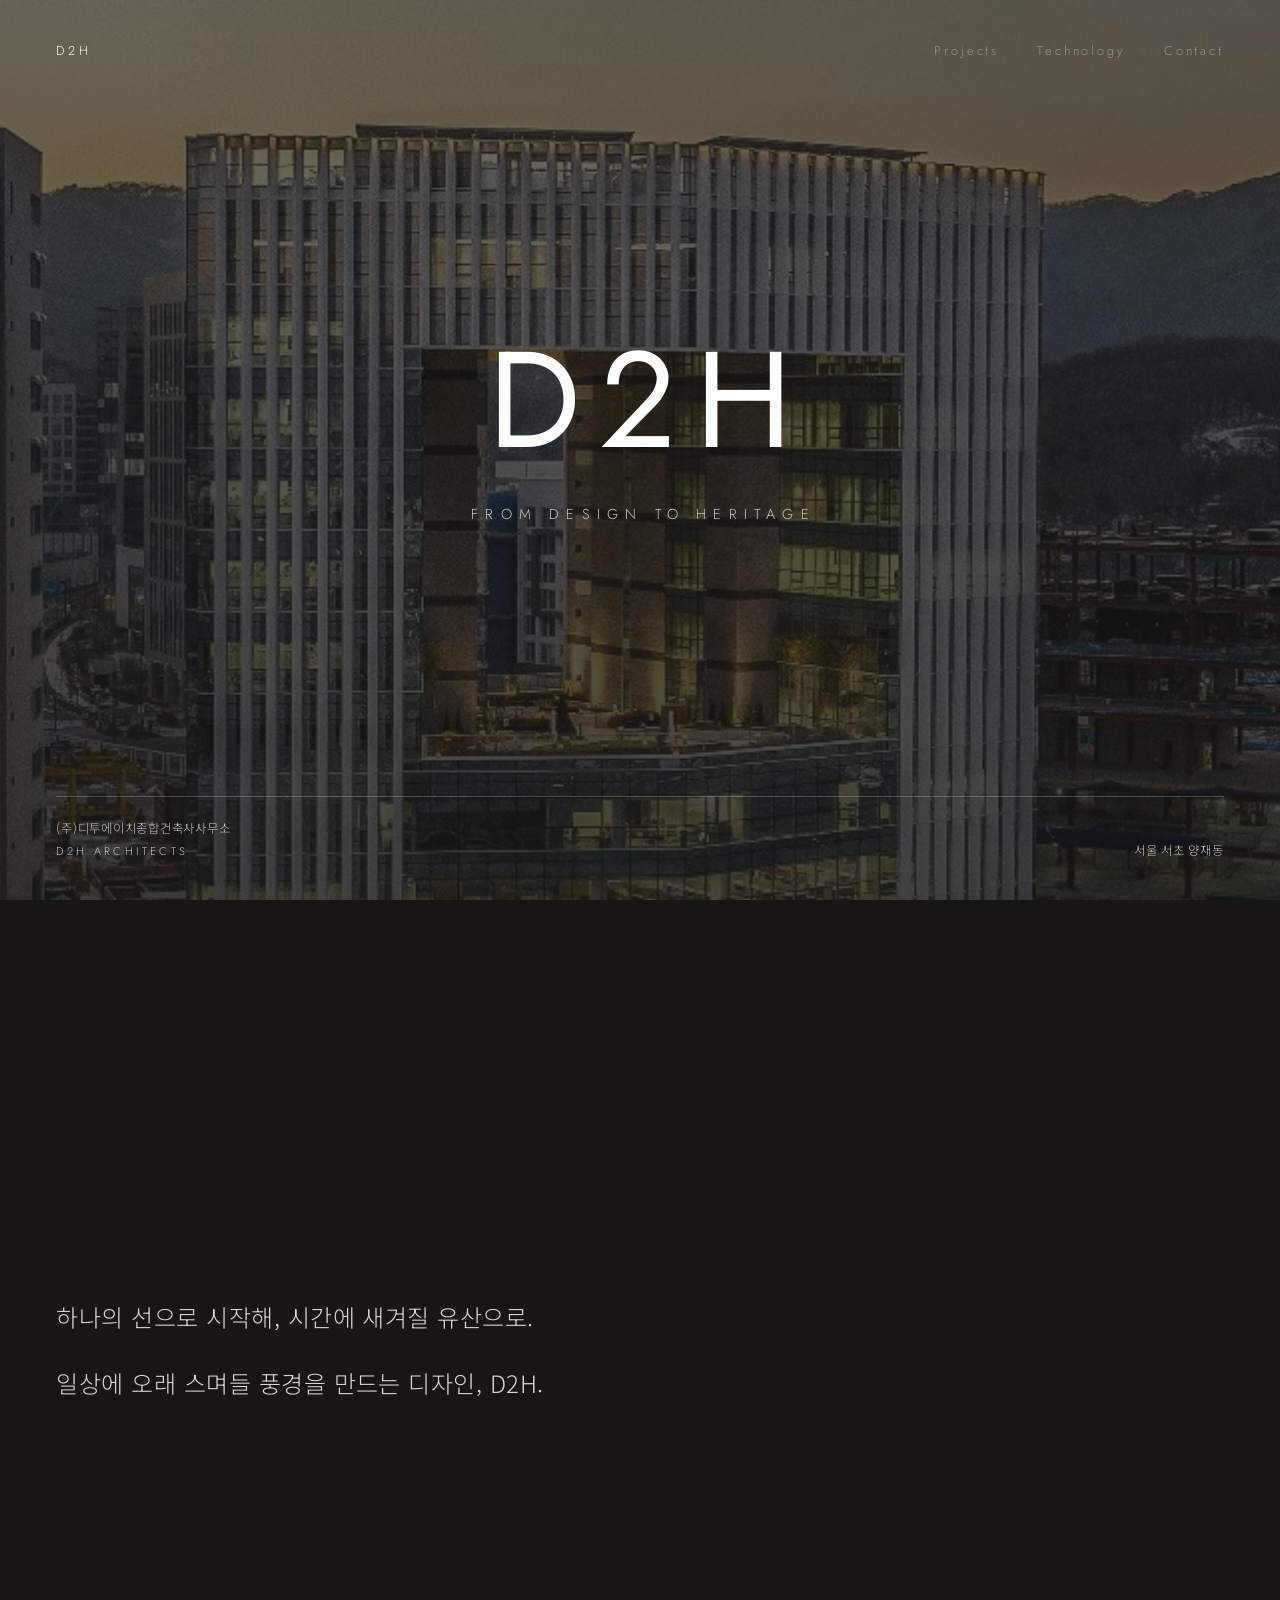
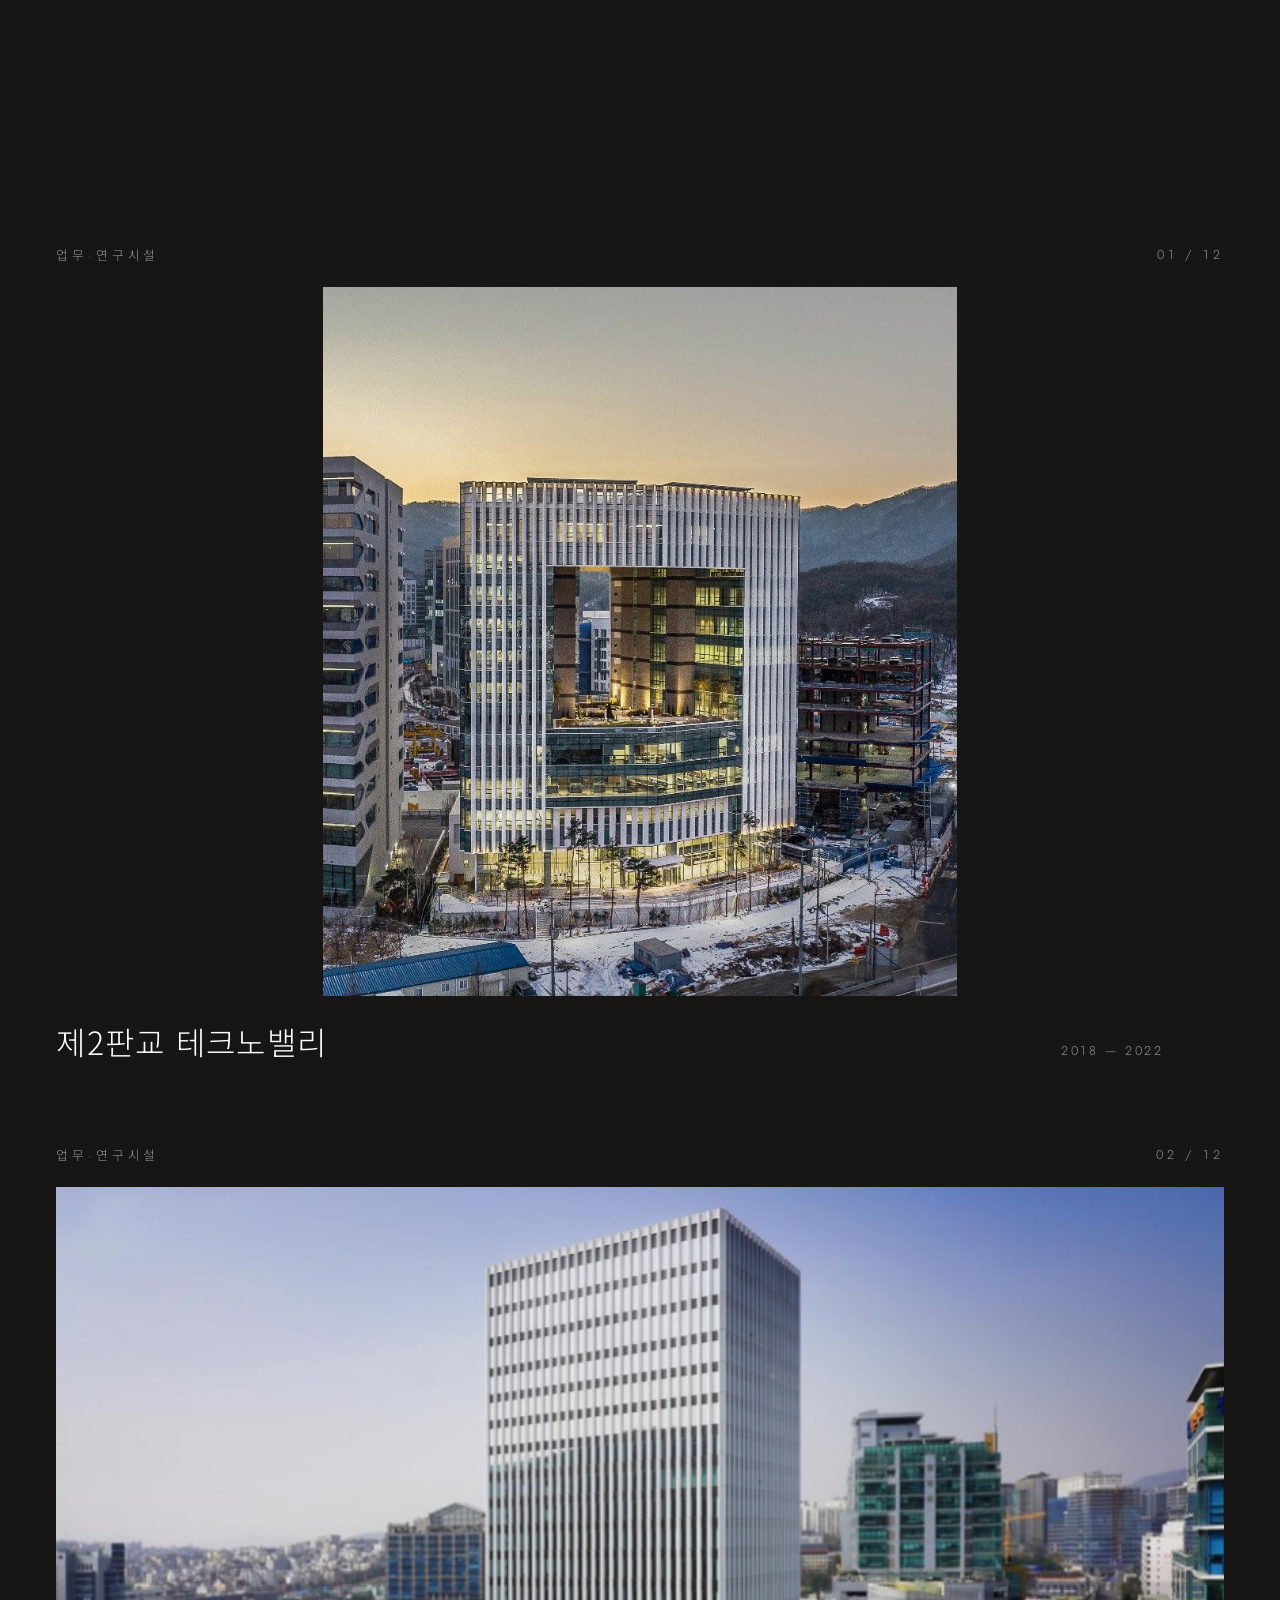
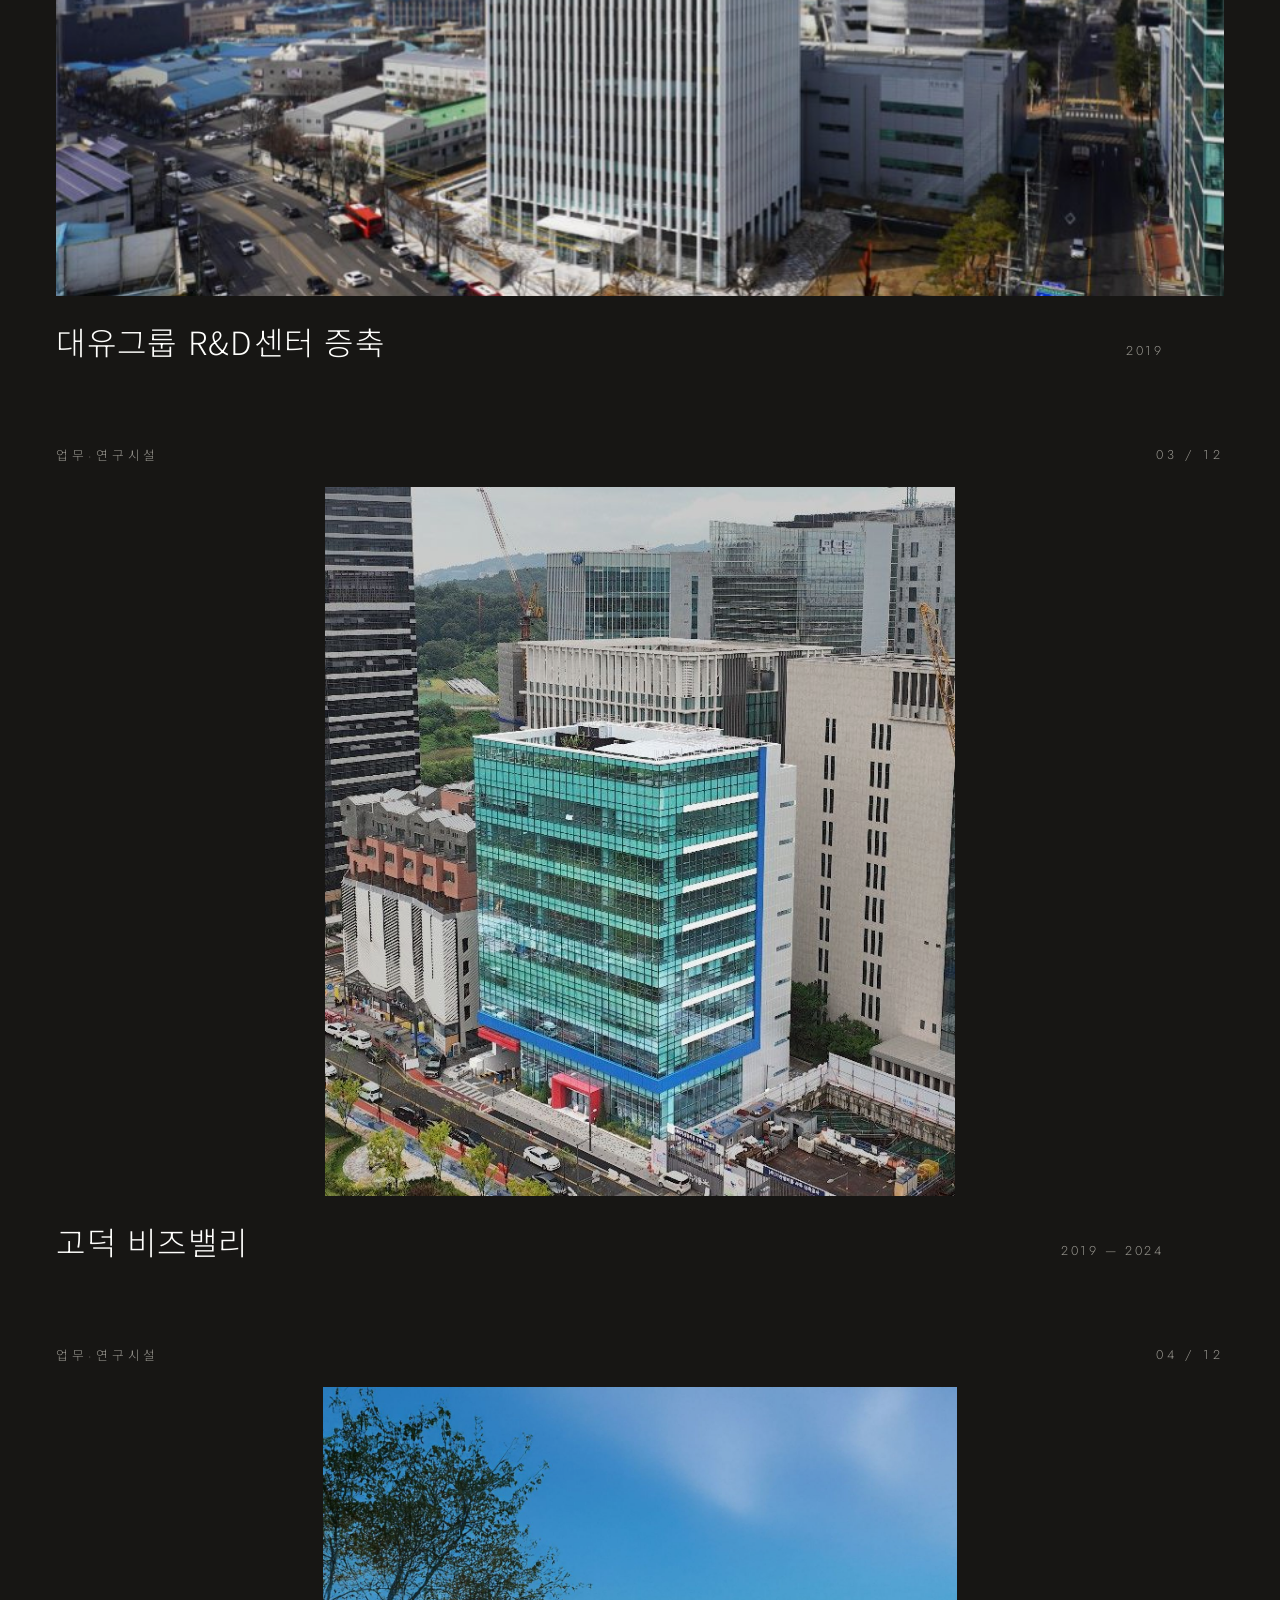
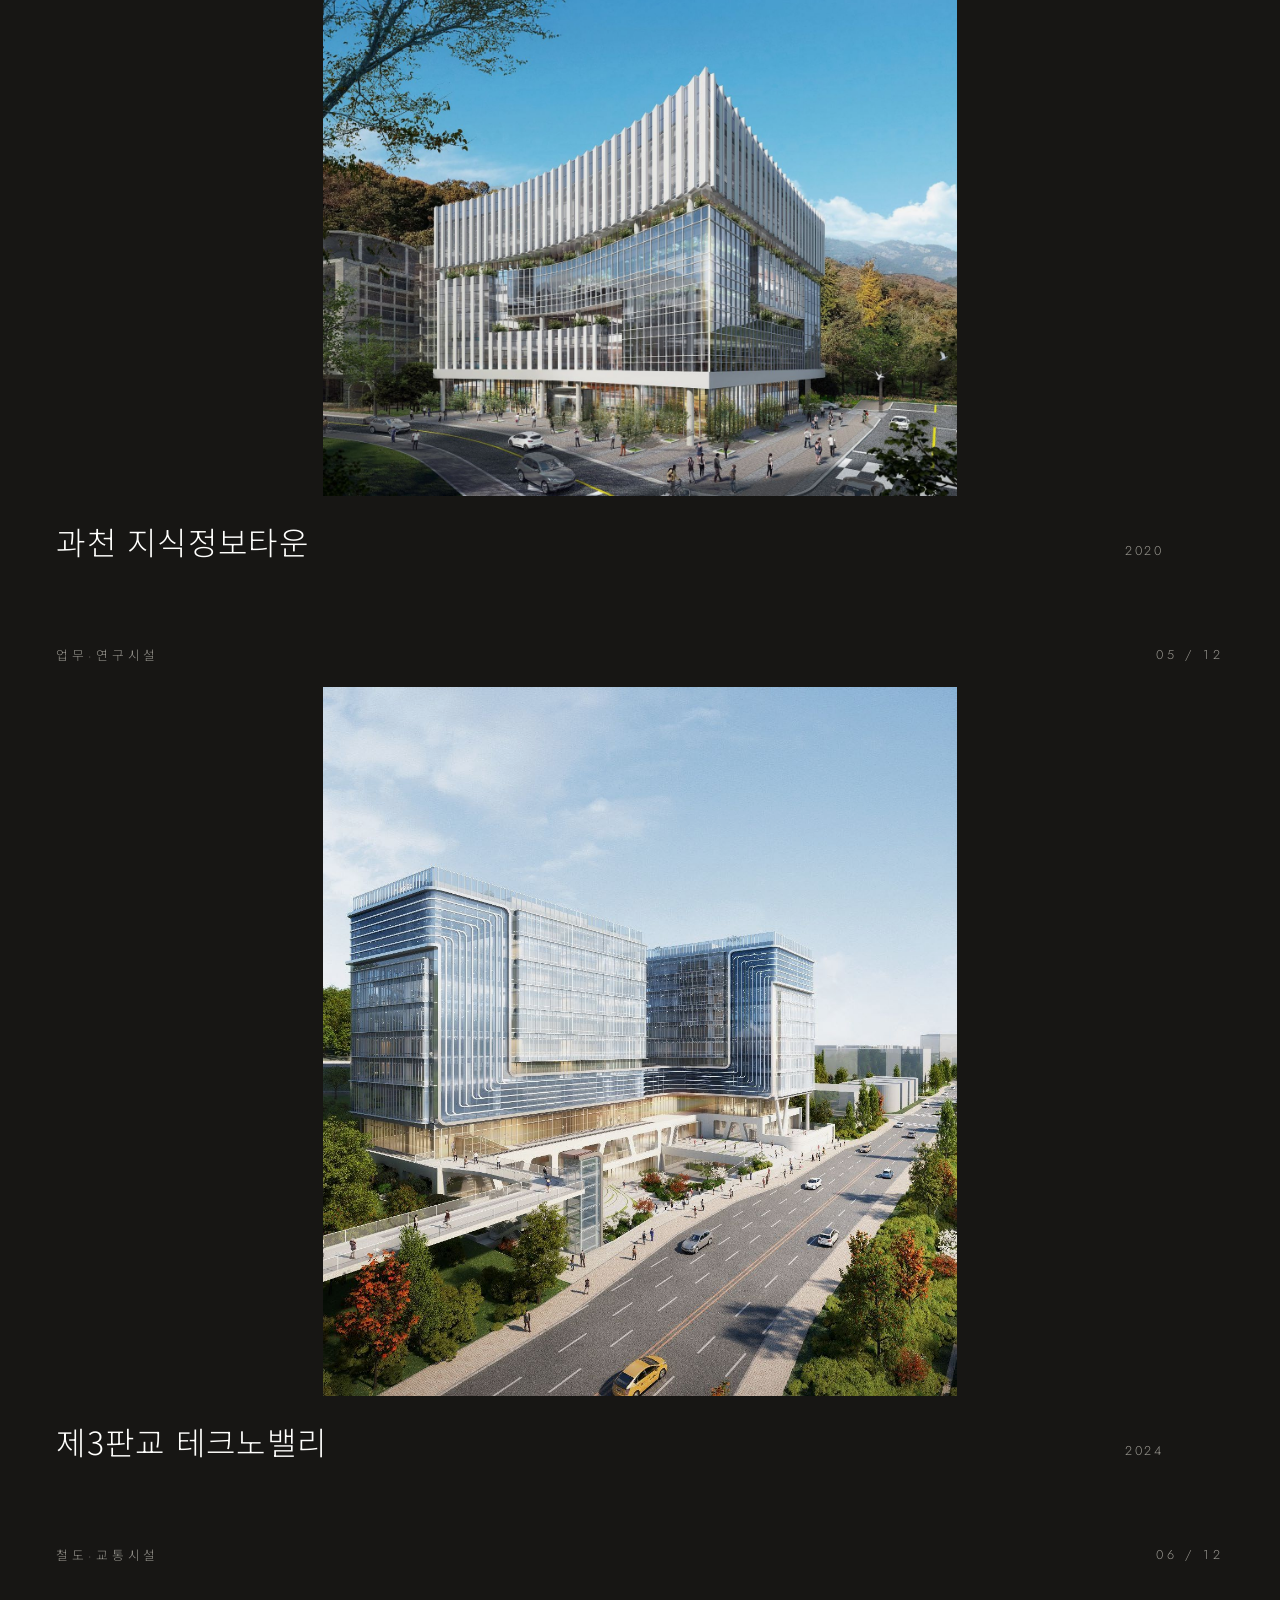
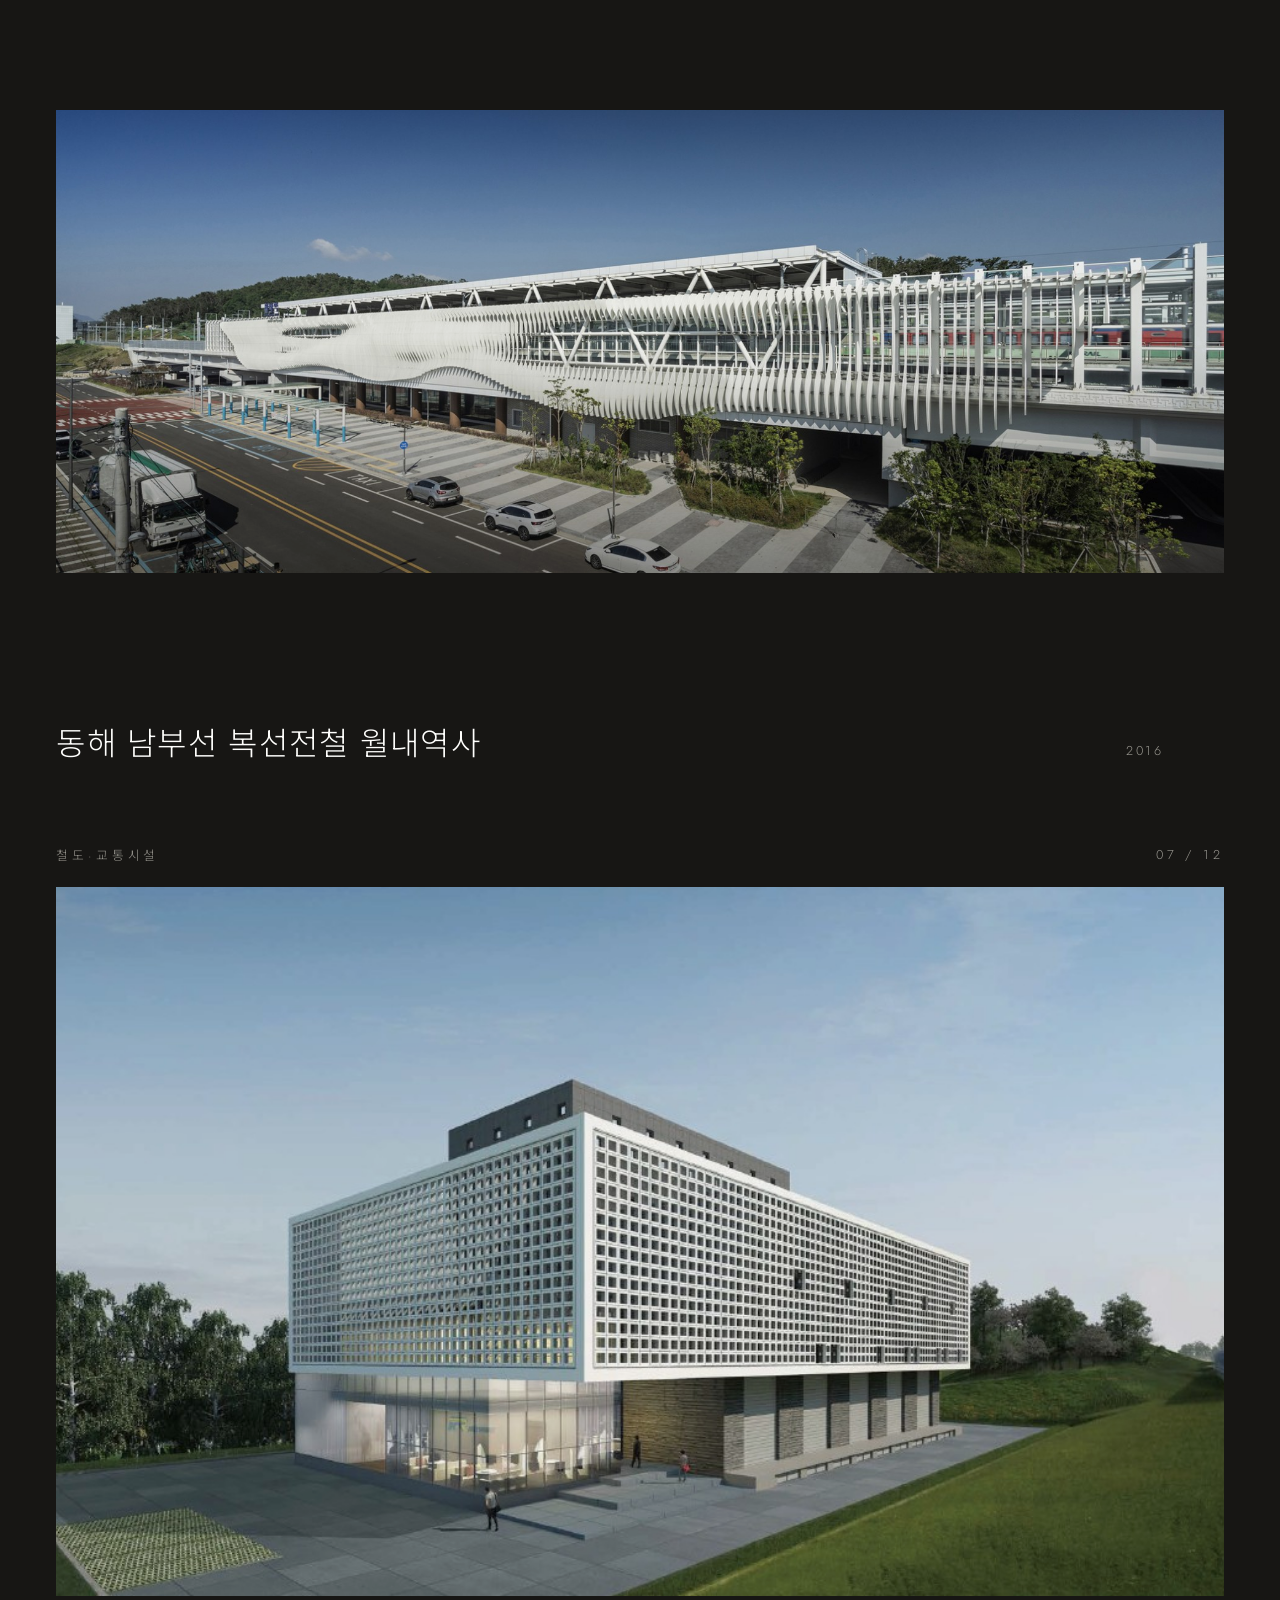
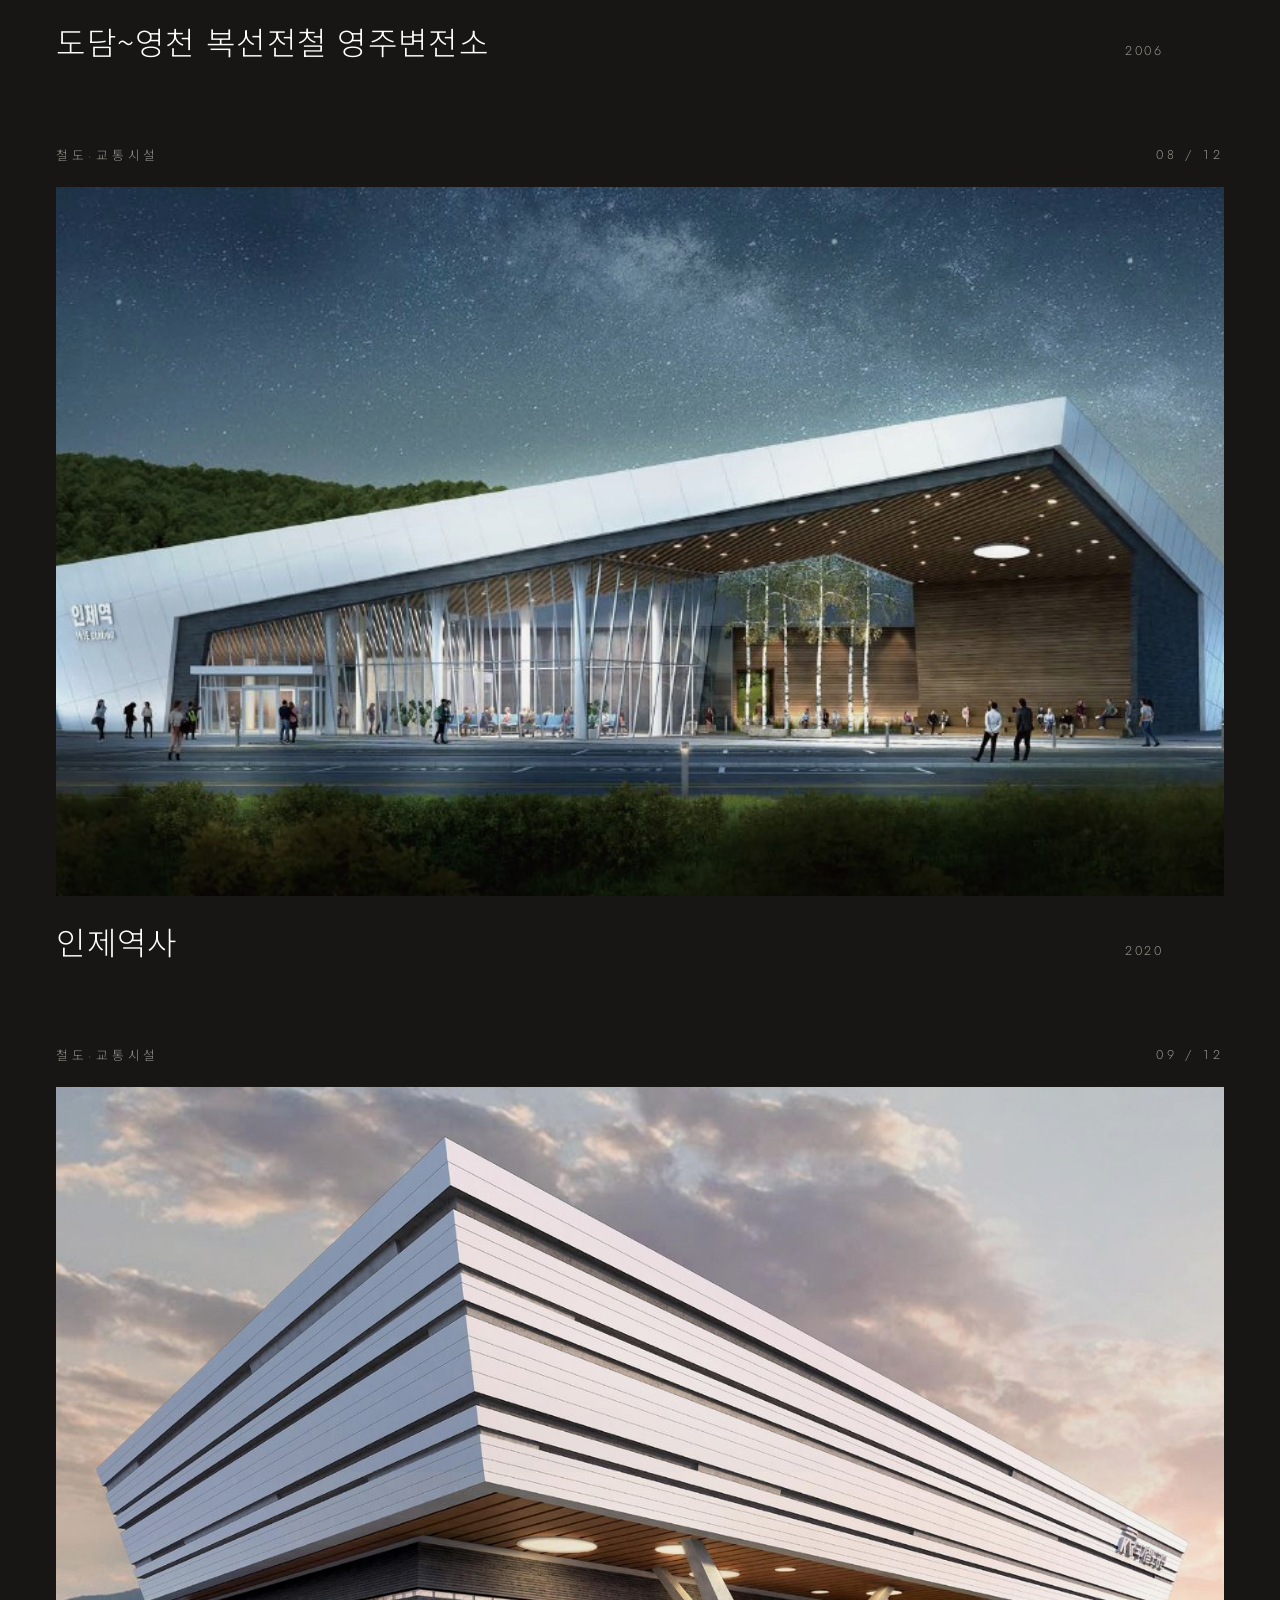
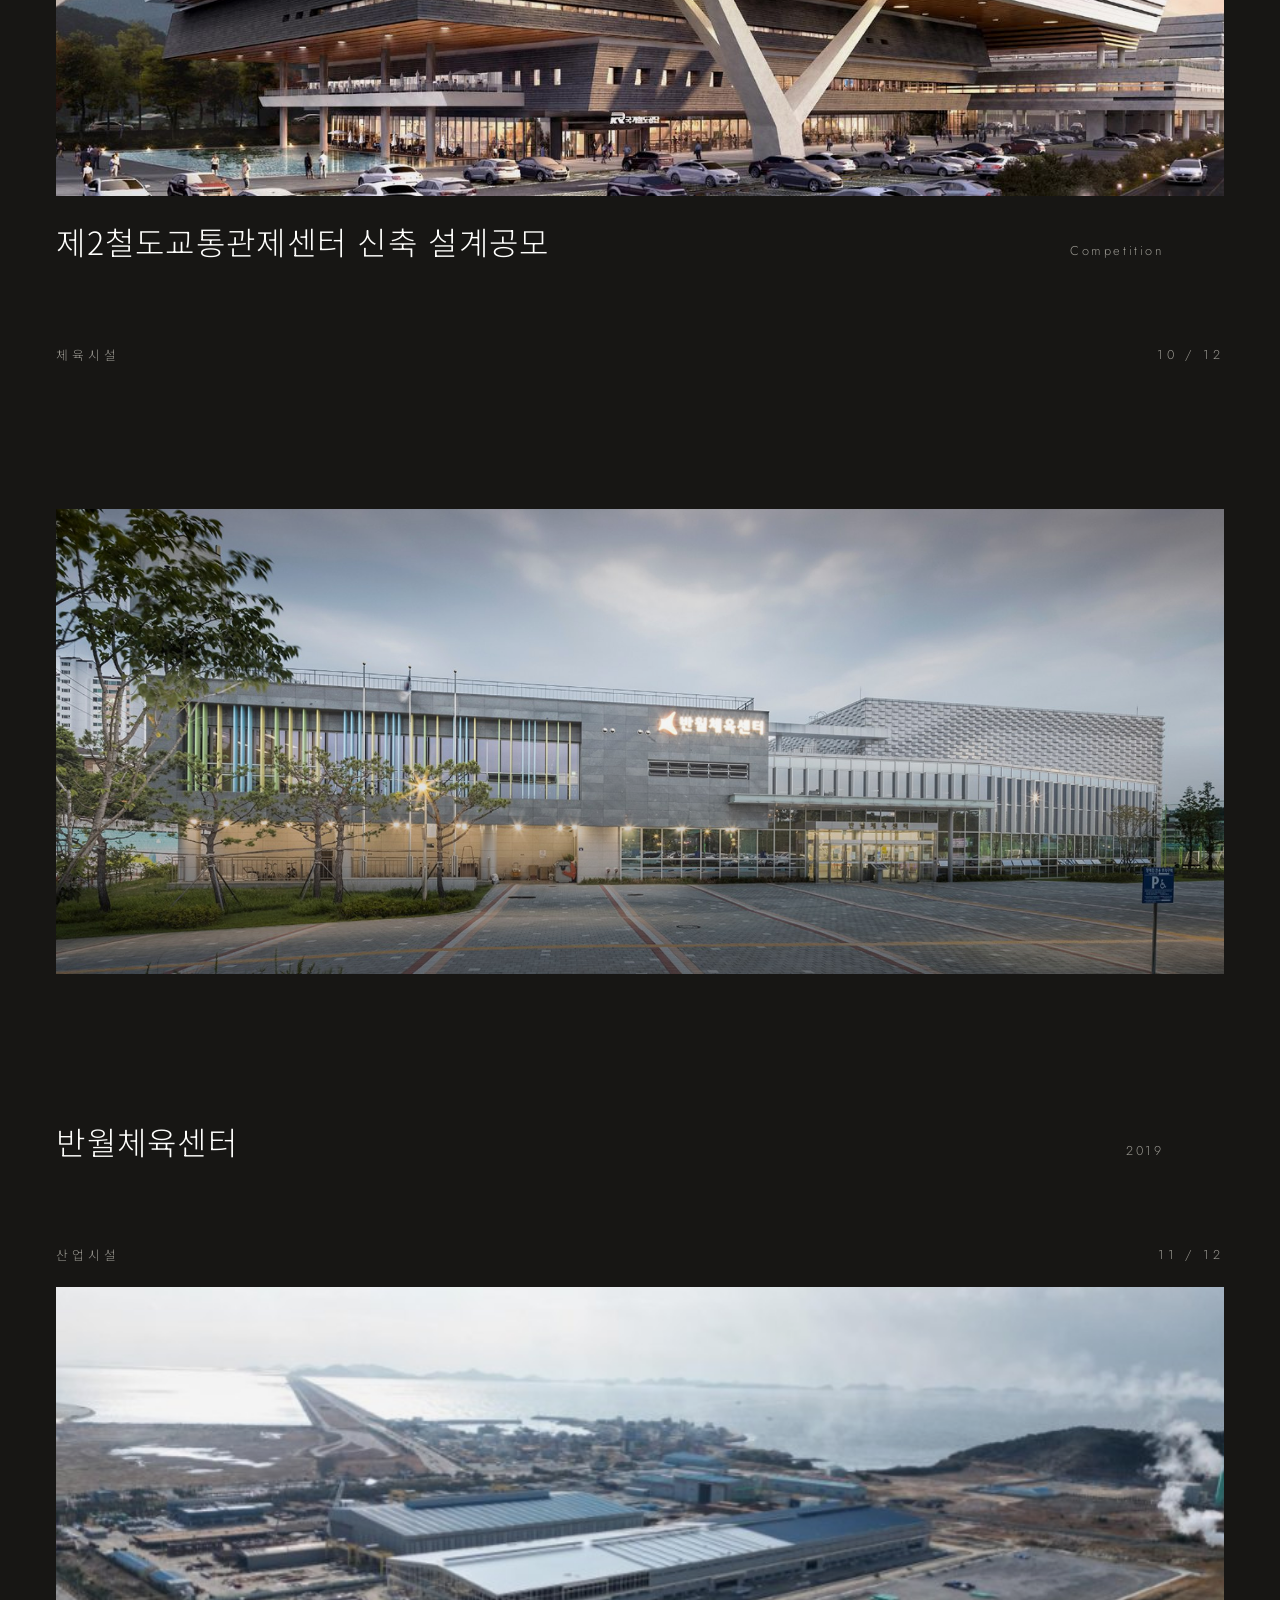
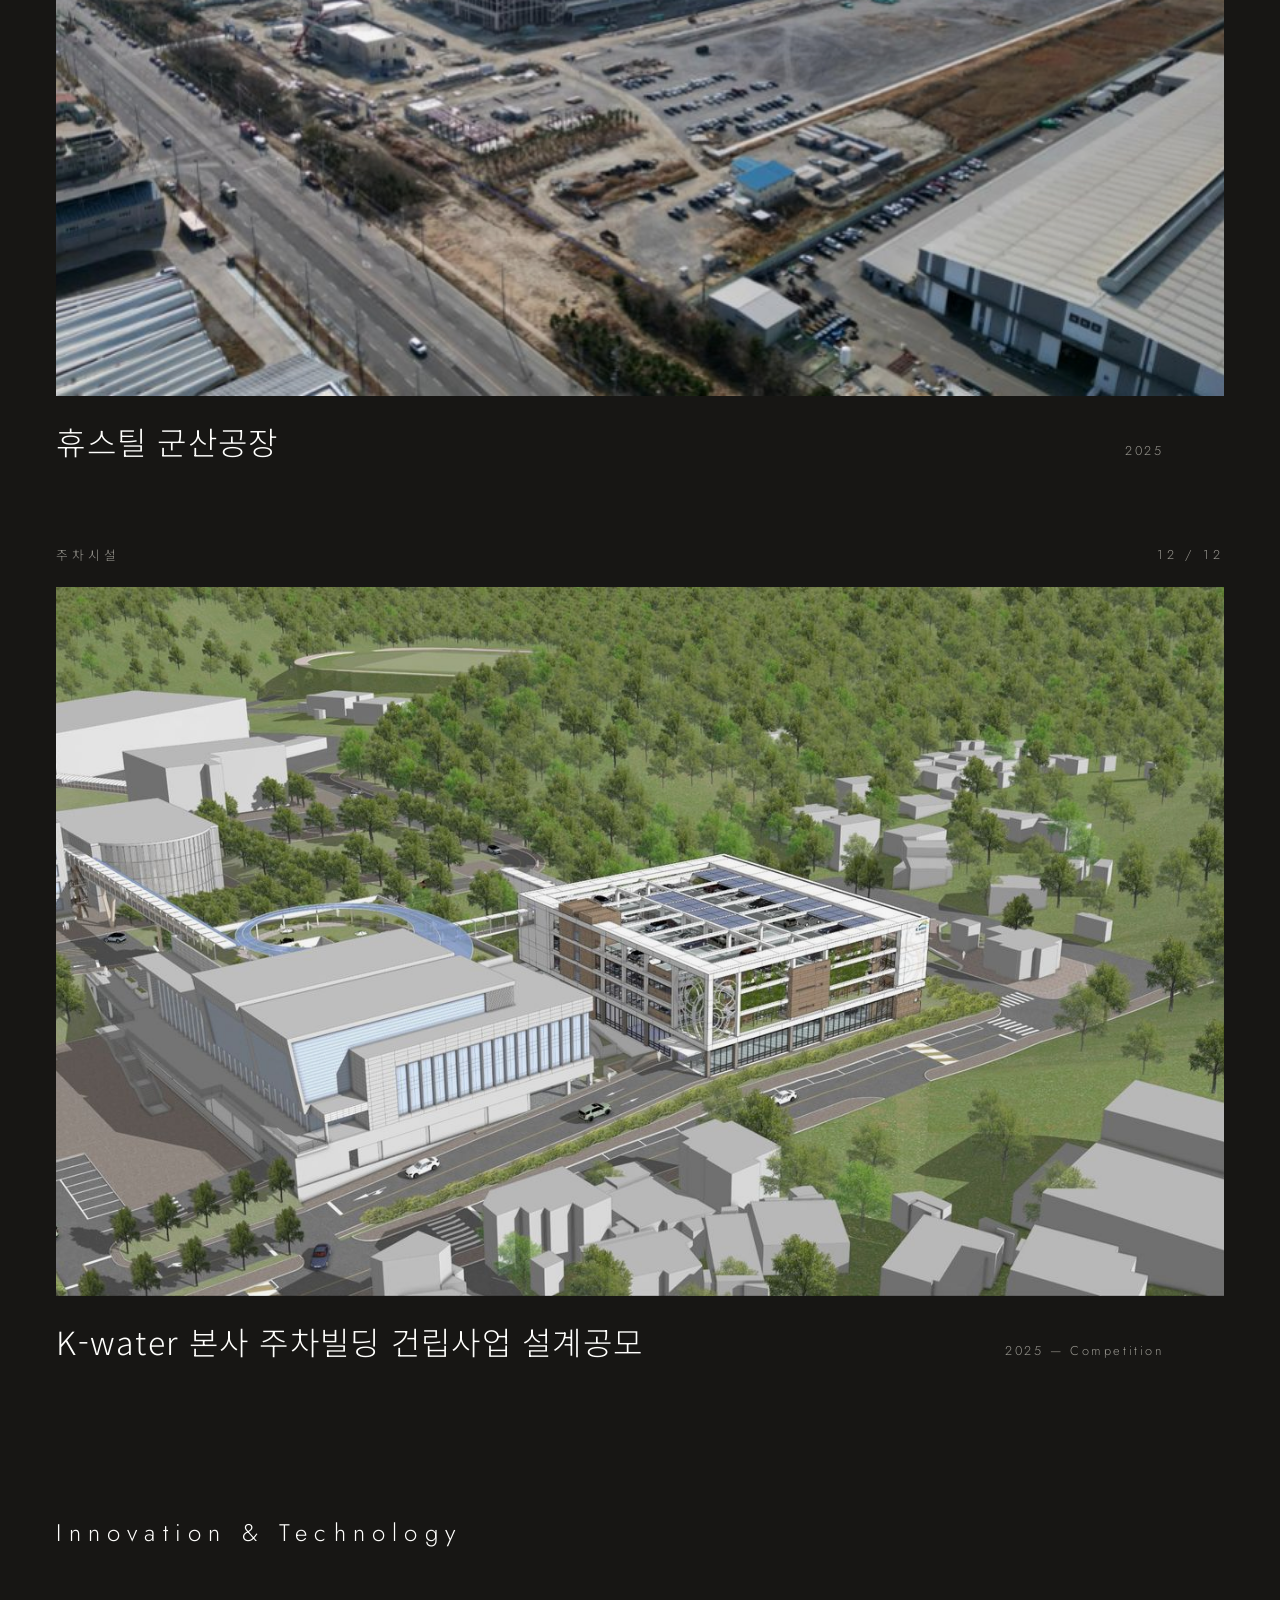
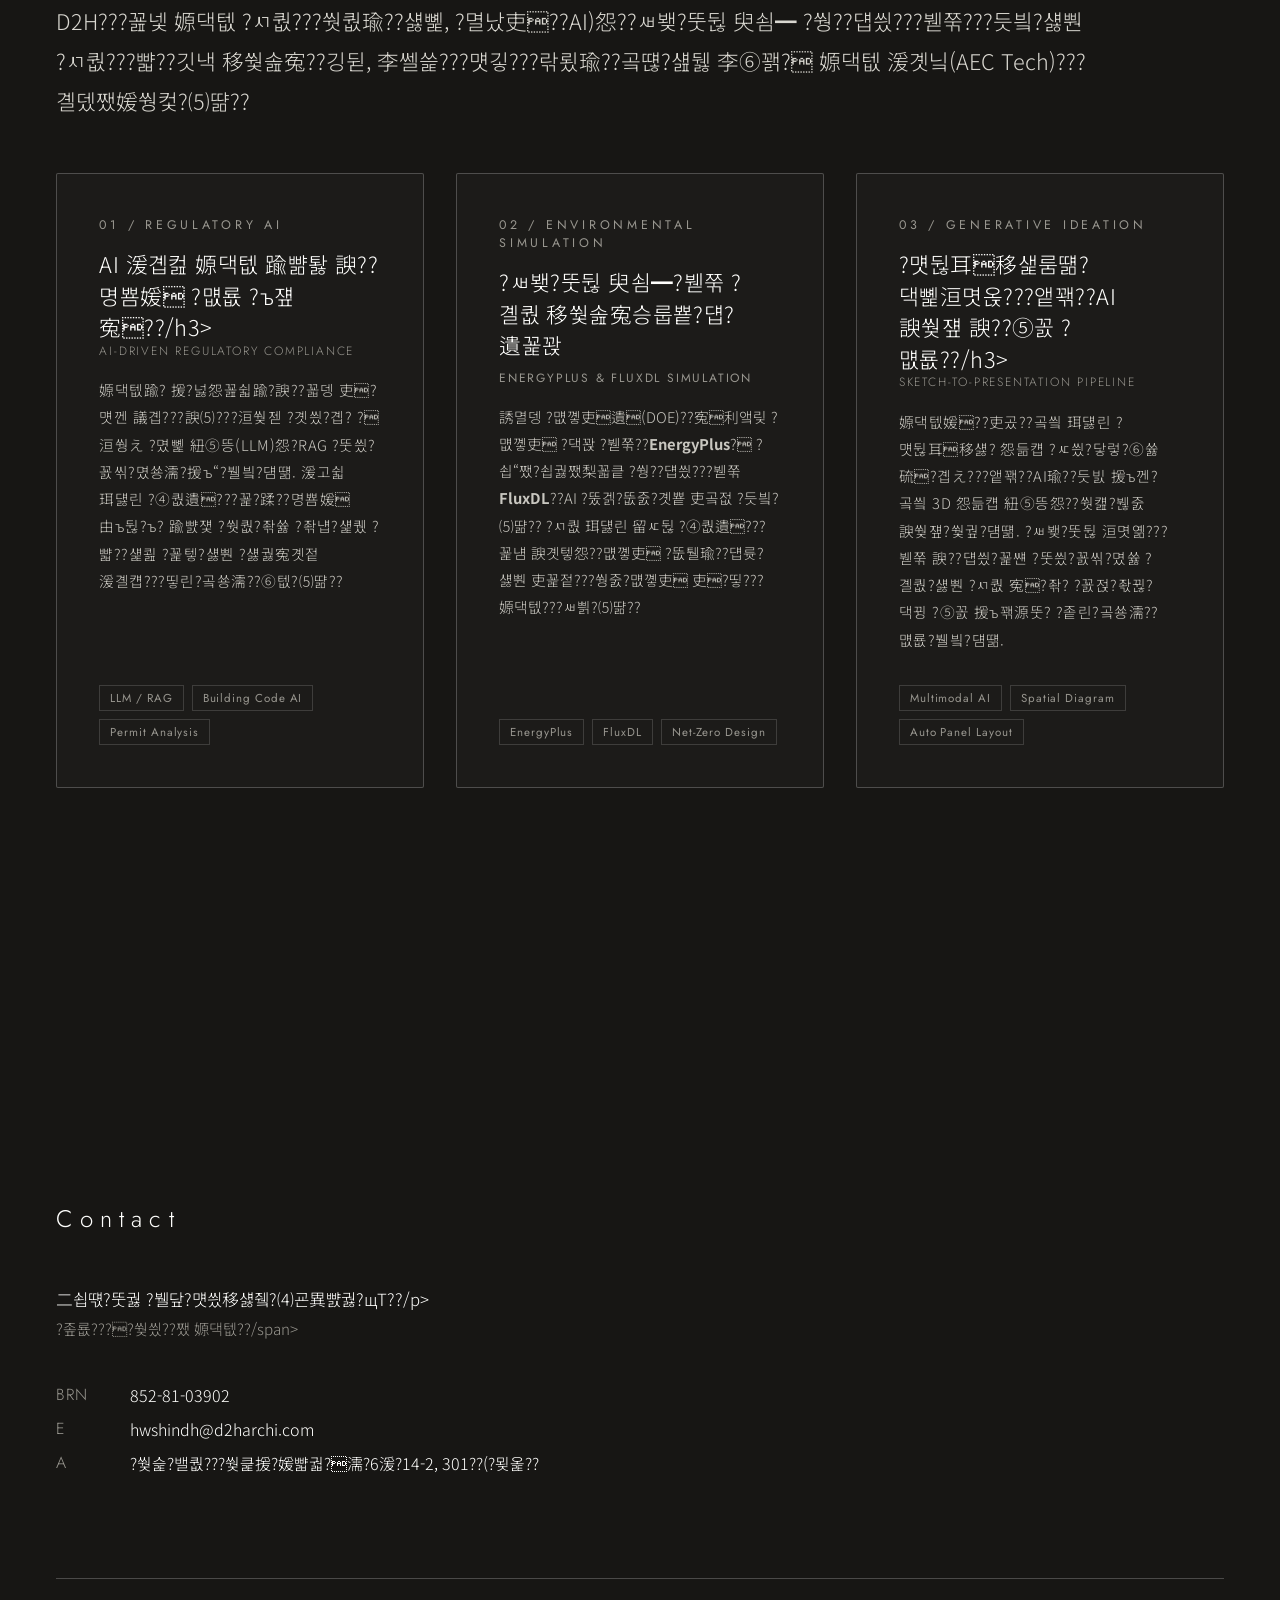
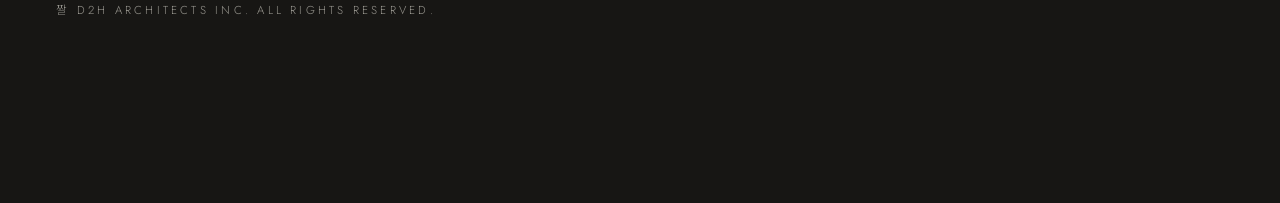
==== index.html @ 976d7fb8 "???? ???? (2026-10-22 13:40:24)" ====
﻿<!DOCTYPE html>
<html lang="ko">
<head>
<meta charset="utf-8">
<meta name="viewport" content="width=device-width, initial-scale=1, viewport-fit=cover">
<title>D2H Architects | 디투에이치종합건축사사무소</title>
<link rel="preconnect" href="https://fonts.googleapis.com">
<link rel="preconnect" href="https://fonts.gstatic.com" crossorigin>
<link href="https://fonts.googleapis.com/css2?family=Jost:wght@200;300;400&family=Noto+Sans+KR:wght@300;400&display=swap" rel="stylesheet">
<style>
  :root {
    color-scheme: dark;
    --bg: #171614; --ink: #fffffd; --mute: #98968f; --line: rgba(255,255,253,.22);
    --sans: "Jost", "Noto Sans KR", "Helvetica Neue", Arial, sans-serif;
    --kr: "Noto Sans KR", "Apple SD Gothic Neo", "Malgun Gothic", sans-serif;
    --pad: clamp(22px, 4.4vw, 64px);
    box-sizing: border-box;
    padding-top: env(safe-area-inset-top, 0px);
    padding-bottom: env(safe-area-inset-bottom, 0px);
  }
  html { background: var(--bg); scroll-padding-top: env(safe-area-inset-top, 0px); scroll-snap-type: y mandatory; }
  *, *::before, *::after { box-sizing: border-box; }
  body { margin: 0; background: var(--bg); color: var(--ink); font-family: var(--sans); -webkit-font-smoothing: antialiased; }
  a { color: inherit; text-decoration: none; }
  a:focus-visible, button:focus-visible { outline: 1px solid var(--ink); outline-offset: 6px; }
  button { font: inherit; color: inherit; background: none; border: 0; padding: 0; cursor: pointer; }
  @media (prefers-reduced-motion: no-preference) { html { scroll-behavior: smooth; } }

  /* ---------- Hero ---------- */
  .hero { position: relative; scroll-snap-align: start; height: 100svh; min-height: 520px; overflow: hidden; display: grid; grid-template-rows: auto 1fr auto; padding: clamp(20px, 3.2vw, 44px) var(--pad); }
  .hero::before { content: ""; position: absolute; inset: 0; background: linear-gradient(rgba(23,22,20,.62), rgba(23,22,20,.78)), var(--hero-photo, none) center center / cover no-repeat; }
  .hero > * { position: relative; }
  header { display: flex; justify-content: space-between; align-items: baseline; font-weight: 300; font-size: .8rem; letter-spacing: .22em; }
  header .mark { letter-spacing: .3em; }
  nav { display: flex; gap: clamp(18px, 3vw, 44px); }
  nav a { color: var(--mute); transition: color .4s; }
  nav a:hover { color: var(--ink); }
  main { display: flex; flex-direction: column; align-items: center; justify-content: center; text-align: center; }
  h1 { margin: 0; font-weight: 400; line-height: 1; font-size: clamp(3.5rem, 12vw, 8.5rem); letter-spacing: .14em; margin-right: -.14em; animation: settle 2.6s cubic-bezier(.2,.6,.2,1) both; }
  .tag { margin: clamp(18px, 3vw, 36px) 0 0; font-weight: 300; color: #c9c7c0; font-size: clamp(.62rem, 1.15vw, .9rem); letter-spacing: .5em; margin-right: -.5em; animation: rise 1.6s ease 1.3s both; }
  @keyframes settle { from { opacity: 0; letter-spacing: .5em; margin-right: -.5em; } to { opacity: 1; } }
  @keyframes rise { from { opacity: 0; } to { opacity: 1; } }
  .hero footer { display: flex; justify-content: space-between; align-items: flex-end; gap: 24px; padding-top: clamp(14px, 2vw, 22px); border-top: 1px solid var(--line); font-family: var(--kr); font-weight: 300; font-size: .78rem; color: #c9c7c0; letter-spacing: .06em; animation: rise 1.6s ease 1.8s both; }
  .hero footer .en { font-family: var(--sans); letter-spacing: .3em; font-size: .7rem; margin-top: 6px; }

  /* ---------- Intro ---------- */
  .intro { max-width: 1500px; min-height: 100svh; margin: 0 auto; padding: 0 var(--pad); display: flex; flex-direction: column; justify-content: center; scroll-snap-align: start; }
  .intro p { max-width: 36em; margin: 0 0 .9em; font-family: var(--kr); font-weight: 300; font-size: clamp(1.05rem, 1.9vw, 1.5rem); line-height: 1.85; letter-spacing: .02em; color: #d9d7d0; word-break: keep-all; }
  .intro p:last-child { margin-bottom: 0; }

  /* ---------- Projects ---------- */
  .sec { margin: 0 0 clamp(28px, 4vw, 52px); font-weight: 300; font-size: clamp(1.1rem, 2vw, 1.5rem); letter-spacing: .3em; }
  #projects { padding: 0; }
  #contact { min-height: 100svh; display: flex; flex-direction: column; justify-content: center; padding: clamp(72px, 11vw, 150px) var(--pad) 0; max-width: 1500px; margin: 0 auto; scroll-snap-align: start; }
  .card.pj { height: 100svh; min-height: 520px; width: 100%; display: grid; grid-template-rows: auto minmax(0, 1fr) auto; gap: clamp(14px, 2.4vh, 26px); padding: clamp(28px, 5vh, 56px) var(--pad) clamp(24px, 4vh, 44px); scroll-snap-align: start; }
  .card.pj .top { display: flex; justify-content: space-between; font-weight: 300; font-size: .8rem; letter-spacing: .3em; color: var(--mute); }
  .card.pj .ph { aspect-ratio: auto; height: 100%; min-height: 0; background: var(--bg); }
  .card.pj .ph { position: relative; overflow: hidden; }
  .card.pj img { object-fit: contain; opacity: .96; }
  .card.pj .ph .fg { position: relative; z-index: 1; }
  .card.pj .meta { display: flex; justify-content: space-between; align-items: baseline; gap: 24px; }
  .card.pj .t { margin: 0; font-size: clamp(1.15rem, 2.6vw, 2rem); }
  .card.pj .y { margin: 0; text-align: right; white-space: nowrap; }
  .card.pj .y em { margin-left: 22px; font-style: normal; color: var(--ink); letter-spacing: .24em; opacity: 0; transition: opacity .4s; }
  .card.pj:hover .y em, .card.pj:focus-visible .y em { opacity: 1; }
  @media (hover: none) { .card.pj .y em { opacity: 1; } }
  .card { display: block; text-align: left; }
  .card .ph { display: block; aspect-ratio: 3 / 2; overflow: hidden; background: #22211f; }
  .card img { width: 100%; height: 100%; object-fit: cover; display: block; opacity: .88; transition: opacity .5s; }
  .card:hover img, .card:focus-visible img { opacity: 1; }
  .card .t { display: block; margin-top: 16px; font-family: var(--kr); font-weight: 300; font-size: clamp(1rem, 1.5vw, 1.2rem); letter-spacing: .04em; }
  .card .y { display: block; margin-top: 6px; color: var(--mute); font-weight: 300; font-size: .8rem; letter-spacing: .2em; }

  /* ---------- Detail overlay ---------- */
  #detail { position: fixed; inset: 0; z-index: 10; overflow-y: auto; background: var(--bg); }
  #detail[hidden] { display: none; }
  .bar { position: sticky; top: 0; z-index: 2; display: flex; justify-content: space-between; align-items: center; padding: calc(16px + env(safe-area-inset-top, 0px)) var(--pad) 16px; background: rgba(23,22,20,.92); font-weight: 300; font-size: .8rem; letter-spacing: .22em; }
  .bar span { display: flex; gap: clamp(18px, 3vw, 40px); }
  .bar button { color: var(--mute); transition: color .3s; letter-spacing: inherit; }
  .bar button:hover { color: var(--ink); }
  .body { max-width: 1100px; margin: 0 auto; padding: clamp(20px, 4vw, 56px) var(--pad) calc(80px + env(safe-area-inset-bottom, 0px)); }
  .body h2 { margin: 0; font-family: var(--kr); font-weight: 300; font-size: clamp(1.8rem, 4vw, 3rem); letter-spacing: .04em; }
  .body .sub { margin: 10px 0 clamp(28px, 4vw, 48px); color: var(--mute); font-weight: 300; letter-spacing: .2em; font-size: .85rem; }
  .body img { display: block; width: auto; max-width: 100%; margin: 0 auto 14px; }
  .body .cap { margin: 2px 0 34px; color: var(--mute); font-family: var(--kr); font-weight: 300; font-size: .85rem; line-height: 1.85; word-break: keep-all; }
  dl { display: grid; grid-template-columns: minmax(120px, 190px) 1fr; gap: 10px 24px; margin: clamp(32px, 5vw, 64px) 0 0; padding-top: 22px; border-top: 1px solid var(--line); font-weight: 300; }
  dt { color: var(--mute); letter-spacing: .06em; }
  dd { margin: 0; font-family: var(--kr); }

  /* ---------- Contact ---------- */
  #contact dl { grid-template-columns: 50px 1fr; max-width: 640px; margin-top: 20px; border: 0; padding: 0; }
  .name { margin: 0; font-family: var(--kr); font-weight: 300; font-size: 1.05rem; }
  .name span { margin-left: 14px; color: var(--mute); font-size: .85rem; }
  .copy { margin: clamp(56px, 8vw, 110px) 0 0; padding: 22px 0 calc(28px + env(safe-area-inset-bottom, 0px)); border-top: 1px solid var(--line); color: var(--mute); font-weight: 300; font-size: .72rem; letter-spacing: .28em; }

  /* ---------- Technology / Innovation ---------- */
  #technology { max-width: 1500px; margin: 0 auto; padding: clamp(60px, 9vw, 120px) var(--pad); scroll-snap-align: start; min-height: 80svh; display: flex; flex-direction: column; justify-content: center; }
  .tech-grid { display: grid; grid-template-columns: repeat(auto-fit, minmax(320px, 1fr)); gap: clamp(20px, 3vw, 32px); margin-top: 36px; }
  .tech-card { background: rgba(255,255,253,.025); border: 1px solid var(--line); padding: clamp(28px, 3.6vw, 42px); display: flex; flex-direction: column; justify-content: space-between; transition: all .4s ease; border-radius: 2px; }
  .tech-card:hover { border-color: rgba(255,255,253,.45); background: rgba(255,255,253,.05); transform: translateY(-4px); }
  .tech-num { font-size: .78rem; color: var(--mute); letter-spacing: .3em; font-family: var(--sans); margin-bottom: 14px; }
  .tech-title { font-family: var(--kr); font-weight: 300; font-size: clamp(1.15rem, 1.7vw, 1.4rem); letter-spacing: .02em; margin: 0 0 8px; color: var(--ink); line-height: 1.45; word-break: keep-all; }
  .tech-sub { font-family: var(--sans); font-size: .75rem; color: var(--mute); letter-spacing: .15em; text-transform: uppercase; margin-bottom: 16px; }
  .tech-desc { font-family: var(--kr); font-weight: 300; font-size: .92rem; line-height: 1.85; color: #c9c7c0; word-break: keep-all; margin: 0; }
  .tech-tags { margin-top: 24px; display: flex; flex-wrap: wrap; gap: 8px; }
  .tech-tag { display: inline-block; padding: 4px 10px; border: 1px solid rgba(255,255,253,.15); font-size: .72rem; color: var(--mute); letter-spacing: .08em; font-family: var(--sans); }

  @media (max-width: 700px) {
    .grid { grid-template-columns: 1fr; }
    header { font-size: .7rem; letter-spacing: .16em; }
    .hero footer { flex-direction: column; align-items: flex-start; gap: 10px; }
    dl { grid-template-columns: 1fr; gap: 2px; } dd { margin-bottom: 12px; }
    #contact dl { grid-template-columns: 28px 1fr; gap: 6px 10px; } #contact dd { margin-bottom: 0; }
  }
  @media (prefers-reduced-motion: reduce) { h1, .tag, .hero footer { animation: none; } }
</style>
</head>
<body>
  <div class="hero" id="hero">
    <header>
      <a class="mark" href="#hero" aria-label="D2H 홈">D2H</a>
      <nav aria-label="주요 메뉴"><a href="#projects">Projects</a><a href="#technology">Technology</a><a href="#contact">Contact</a></nav>
    </header>
    <main>
      <h1>D2H</h1>
      <p class="tag">FROM DESIGN TO HERITAGE</p>
    </main>
    <footer>
      <div>(주)디투에이치종합건축사사무소<div class="en">D2H ARCHITECTS</div></div>
      <div>서울 서초 양재동</div>
    </footer>
  </div>

  <section class="intro">
    <p>하나의 선으로 시작해, 시간에 새겨질 유산으로.</p>
    <p>일상에 오래 스며들 풍경을 만드는 디자인, D2H.</p>
    
  </section>

  <section id="projects">
    
    <div id="grid"></div>
  </section>

  <section id="technology">
    <h2 class="sec">Innovation &amp; Technology</h2>
    <p style="font-family: var(--kr); font-weight: 300; color: #d9d7d0; font-size: clamp(1.05rem, 1.8vw, 1.35rem); line-height: 1.85; max-width: 48em; margin: 0 0 16px; word-break: keep-all;">
      D2H???꾪넻 嫄댁텞 ?ㅺ퀎???쒓퀎瑜??섏뼱, ?멸났吏??AI)怨??ㅽ뵂?뚯뒪 臾쇰━ ?쒕??덉씠???붿쭊???듯빀?섏뿬 ?ㅺ퀎???뺣??깃낵 移쒗솚寃??깅뒫, 李쎌쓽???먯깋???띾룄瑜??곸떊?섎뒗 李⑥꽭? 嫄댁텞 湲곗닠(AEC Tech)???곌뎄쨌媛쒕컻?⑸땲??
    </p>
    <div class="tech-grid">
      <div class="tech-card">
        <div>
          <div class="tech-num">01 / REGULATORY AI</div>
          <h3 class="tech-title">AI 湲곕컲 嫄댁텞 踰뺢퇋 諛??명뿀媛 ?먮룞 ?ъ쟾 寃??/h3>
          <div class="tech-sub">AI-Driven Regulatory Compliance</div>
          <p class="tech-desc">
            嫄댁텞踰? 援?넗怨꾪쉷踰?諛??꾧뎅 吏?먯껜 議곕???諛⑸???洹쒖젣 ?곗씠?곕? ?洹쒕え ?몄뼱 紐⑤뜽(LLM)怨?RAG ?뚯씠?꾨씪?몄쑝濡?援ъ“?뷀빀?덈떎. 湲고쉷 珥덇린 ?④퀎遺???꾩?蹂??명뿀媛 由ъ뒪?ъ? 踰뺤쟻 ?쒓퀎?좎쓣 ?좎냽?섍퀬 ?뺣??섍쾶 ?꾩텧?섏뿬 ?섏궗寃곗젙 湲곌컙???띻린?곸쑝濡??⑥텞?⑸땲??
          </p>
        </div>
        <div class="tech-tags">
          <span class="tech-tag">LLM / RAG</span>
          <span class="tech-tag">Building Code AI</span>
          <span class="tech-tag">Permit Analysis</span>
        </div>
      </div>

      <div class="tech-card">
        <div>
          <div class="tech-num">02 / ENVIRONMENTAL SIMULATION</div>
          <h3 class="tech-title">?ㅽ뵂?뚯뒪 臾쇰━?붿쭊 ?곌퀎 移쒗솚寃승룹뿉?덉? 遺꾩꽍</h3>
          <div class="tech-sub">EnergyPlus &amp; FluxDL Simulation</div>
          <p class="tech-desc">
            誘멸뎅 ?먮꼫吏遺(DOE)??寃利앸맂 ?먮꼫吏 ?댁꽍 ?붿쭊??<strong>EnergyPlus</strong>? ?쇱“쨌?쇱궗쨌梨꾧킅 ?쒕??덉씠???붿쭊 <strong>FluxDL</strong>??AI ?뚰겕?뚮줈?곗뿉 吏곸젒 ?듯빀?⑸땲?? ?ㅺ퀎 珥덇린 留ㅼ뒪 ?④퀎遺???꾩냼 諛곗텧怨??먮꼫吏 ?뚮퉬瑜??덉륫?섏뿬 吏꾩젙???쒕줈?먮꼫吏 吏?띻???嫄댁텞???ㅽ쁽?⑸땲??
          </p>
        </div>
        <div class="tech-tags">
          <span class="tech-tag">EnergyPlus</span>
          <span class="tech-tag">FluxDL</span>
          <span class="tech-tag">Net-Zero Design</span>
        </div>
      </div>

      <div class="tech-card">
        <div>
          <div class="tech-num">03 / GENERATIVE IDEATION</div>
          <h3 class="tech-title">?먯뒪耳移샕룸떎?댁뼱洹몃옩???앹꽦??AI 諛쒖쟾 諛??⑤꼸 ?먮룞??/h3>
          <div class="tech-sub">Sketch-to-Presentation Pipeline</div>
          <p class="tech-desc">
            嫄댁텞媛??吏곴??곸씤 珥덇린 ?먯뒪耳移섏? 怨듦컙 ?ㅼ씠?닿렇?⑥쓣 硫?곕え???앹꽦??AI瑜??듯빐 援ъ껜?곸씤 3D 怨듦컙 紐⑤뜽怨??쒓컖?붾줈 諛쒖쟾?쒗궢?덈떎. ?ㅽ뵂?뚯뒪 洹몃옒???붿쭊 諛??덉씠?꾩썐 ?뚯씠?꾨씪?몄쓣 ?곌퀎?섏뿬 ?ㅺ퀎 寃?좎? ?꾨젅?좏뀒?댁뀡 ?⑤꼸 援ъ꽦源뚯? ?좉린?곸쑝濡??먮룞?뷀빀?덈떎.
          </p>
        </div>
        <div class="tech-tags">
          <span class="tech-tag">Multimodal AI</span>
          <span class="tech-tag">Spatial Diagram</span>
          <span class="tech-tag">Auto Panel Layout</span>
        </div>
      </div>
    </div>
  </section>

  <section id="contact">
    <h2 class="sec">Contact</h2>
    <p class="name">二쇱떇?뚯궗 ?뷀닾?먯씠移섏쥌?⑷굔異뺤궗?щТ??/p>
    <p style="margin: 6px 0 24px; color: var(--mute); font-family: var(--kr); font-weight: 300; font-size: 0.95rem;">
      ?좊룞??<span>??쒖씠??쨌 嫄댁텞??/span>
    </p>
    <dl>
      <dt>BRN</dt><dd>852-81-03902</dd>
      <dt>E</dt><dd><a href="mailto:hwshindh@d2harchi.com">hwshindh@d2harchi.com</a></dd>
      <dt>A</dt><dd>?쒖슱?밸퀎???쒖큹援?媛뺣궓?濡?6湲?14-2, 301??(?묒옱??</dd>
    </dl>
    <p class="copy">짤 D2H ARCHITECTS INC. ALL RIGHTS RESERVED.</p>
  </section>

  <div id="detail" role="dialog" aria-modal="true" aria-label="프로젝트 상세" hidden>
    <div class="bar">
      <button class="close" type="button">← Projects</button>
      <span><button class="prev" type="button" aria-label="이전 프로젝트">Prev</button><button class="next" type="button" aria-label="다음 프로젝트">Next</button></span>
    </div>
    <div class="body"></div>
  </div>

  <!--
    ★ 프로젝트 관리 (올리기 / 내리기)
    아래 JSON에서 { ... } 한 덩어리가 프로젝트 하나입니다. 배열 순서가 곧 화면 순서입니다.
    - 내리기 : "show": false 로 바꾸면 화면에서 사라지고, 다시 true 로 바꾸면 돌아옵니다 (데이터는 보존).
    - 올리기 : 덩어리 하나를 복사해 붙이고 내용만 바꿉니다. images의 첫 번째 사진이 목록 대표 사진입니다.
    - 사진 : 아래 두 번째 JSON(images-data)에 "키": "사진" 형태로 추가하고, 프로젝트의 images에 그 키를 적습니다.
  -->
  <script type="application/json" id="projects-data">
[
    {
        "id":  "pangyo2",
        "pos":  "50% 42%",
        "show":  true,
        "title":  "제2판교 테크노밸리",
        "year":  "2018 — 2022",
        "images":  [
                       "i7",
                       "i16",
                       "i17",
                       "i18",
                       "i19"
                   ],
        "spec":  [
                     [
                         "Location",
                         "경기도 성남시 수정구 금토로 40번길 26"
                     ],
                     [
                         "Gross Floor Area",
                         "26,482.25㎡"
                     ],
                     [
                         "Type",
                         "업무시설, 교육연구시설"
                     ],
                     [
                         "Building Scale",
                         "지하 6층, 지상 12층"
                     ],
                     [
                         "Design / Completion",
                         "2018 / 2022"
                     ],
                     [
                         "Client",
                         "ISC 컨소시엄"
                     ],
                     [
                         "Awards",
                         "제28회 경기도건축문화상(금상)"
                     ]
                 ],
        "group":  "업무·연구시설"
    },
    {
        "id":  "daeyou",
        "show":  true,
        "title":  "대유그룹 R\u0026D센터 증축",
        "year":  "2019",
        "pos":  "50% 30%",
        "images":  [
                       "dy0",
                       "dm_a",
                       "dm_r"
                   ],
        "spec":  [
                     [
                         "Location",
                         "경기도 성남시 중원구"
                     ],
                     [
                         "Site Area",
                         "10,900.03㎡"
                     ],
                     [
                         "Building Area",
                         "5,089.00㎡"
                     ],
                     [
                         "Gross Floor Area",
                         "44,221.99㎡ (약 13,358평)"
                     ],
                     [
                         "Building Coverage",
                         "46.69%"
                     ],
                     [
                         "Floor Area Ratio",
                         "321.05%"
                     ],
                     [
                         "Type",
                         "공장시설"
                     ],
                     [
                         "Building Scale",
                         "지상 21층 / 지하 2층"
                     ],
                     [
                         "Client",
                         "대유위니아그룹"
                     ],
                     [
                         "Year",
                         "2019"
                     ],
                     [
                         "Role",
                         "건축설계"
                     ]
                 ],
        "group":  "업무·연구시설"
    },
    {
        "id":  "godeok",
        "pos":  "50% 60%",
        "show":  true,
        "title":  "고덕 비즈밸리",
        "year":  "2019 — 2024",
        "images":  [
                       "i32",
                       "i39",
                       "bor_a",
                       "bor_b"
                   ],
        "spec":  [
                     [
                         "Location",
                         "서울시 강동구 고덕동 고덕비즈밸리로2길 45"
                     ],
                     [
                         "Site Area",
                         "1,297.00㎡"
                     ],
                     [
                         "Building Area",
                         "708.13㎡"
                     ],
                     [
                         "Gross Floor Area",
                         "10,091.24㎡"
                     ],
                     [
                         "Building Coverage",
                         "54.60%"
                     ],
                     [
                         "Floor Area Ratio",
                         "399.67%"
                     ],
                     [
                         "Type",
                         "업무시설, 교육연구시설"
                     ],
                     [
                         "Building Scale",
                         "지하 5층, 지상 9층"
                     ],
                     [
                         "Design / Completion",
                         "2019 / 2024"
                     ],
                     [
                         "Client",
                         "보령바이오파마"
                     ]
                 ],
        "group":  "업무·연구시설"
    },
    {
        "id":  "gwacheon",
        "show":  true,
        "title":  "과천 지식정보타운",
        "year":  "2020",
        "images":  [
                       "i42",
                       "i52",
                       "gwa_n",
                       {
                           "k":  "gwa_e",
                           "cap":  "입면도 — 동측면도 · 북측면도 · 서측면도 · 남측면도"
                       }
                   ],
        "spec":  [
                     [
                         "Location",
                         "경기도 과천지식정보타운 내 지식 1-A-3"
                     ],
                     [
                         "Site Area",
                         "3,148.00㎡"
                     ],
                     [
                         "Building Area",
                         "2,203.00㎡"
                     ],
                     [
                         "Gross Floor Area",
                         "23,310.46㎡"
                     ],
                     [
                         "Building Coverage",
                         "69.98%"
                     ],
                     [
                         "Floor Area Ratio",
                         "400.72%"
                     ],
                     [
                         "Type",
                         "업무시설"
                     ],
                     [
                         "Building Scale",
                         "지하 4층, 지상 6층"
                     ],
                     [
                         "Design",
                         "2020"
                     ],
                     [
                         "Client",
                         "과천플랫폼㈜ (과천 관내기업 11개사 출자)"
                     ],
                     [
                         "Construction Start",
                         "2023년 6월"
                     ],
                     [
                         "Completion",
                         "2025년 7월 예정 (착공 당시 발표)"
                     ]
                 ],
        "group":  "업무·연구시설"
    },
    {
        "id":  "pangyo3",
        "show":  true,
        "title":  "제3판교 테크노밸리",
        "year":  "2024",
        "images":  [
                       "i55",
                       "i60",
                       "i67",
                       "i68"
                   ],
        "spec":  [
                     [
                         "Location",
                         "금토로 공공주택지구 자족시설용지 1-4"
                     ],
                     [
                         "Gross Floor Area",
                         "55,036.09㎡"
                     ],
                     [
                         "Type",
                         "업무시설"
                     ],
                     [
                         "Building Scale",
                         "지하 6층, 지상 10층"
                     ],
                     [
                         "Design",
                         "2024"
                     ],
                     [
                         "Client",
                         "에이직랜드 컨소시엄"
                     ]
                 ],
        "group":  "업무·연구시설"
    },
    {
        "id":  "wollae",
        "show":  true,
        "title":  "동해 남부선 복선전철 월내역사",
        "year":  "2016",
        "pos":  "50% 55%",
        "images":  [
                       "wl_new",
                       "wl_b"
                   ],
        "spec":  [
                     [
                         "Location",
                         "부산광역시 기장군 장안읍"
                     ],
                     [
                         "Site Area",
                         "8,000.00㎡"
                     ],
                     [
                         "Building Area",
                         "2,074.64㎡"
                     ],
                     [
                         "Gross Floor Area",
                         "2,430.84㎡"
                     ],
                     [
                         "Building Coverage",
                         "25.93%"
                     ],
                     [
                         "Floor Area Ratio",
                         "30.39%"
                     ],
                     [
                         "Type",
                         "운수시설(철도시설)"
                     ],
                     [
                         "Building Scale",
                         "지상 1층"
                     ],
                     [
                         "Opened",
                         "2021년 12월 (동해선 부산~울산 복선전철 개통 기준)"
                     ],
                     [
                         "Client",
                         "국가철도공단"
                     ]
                 ],
        "group":  "철도·교통시설"
    },
    {
        "id":  "yeongju",
        "show":  true,
        "title":  "도담~영천 복선전철 영주변전소",
        "year":  "2006",
        "images":  [
                       "yj_a"
                   ],
        "spec":  [
                     [
                         "Location",
                         "경상북도 영주시 문수면 적동리"
                     ],
                     [
                         "Site Area",
                         "6,320.00㎡"
                     ],
                     [
                         "Building Area",
                         "1,202.21㎡"
                     ],
                     [
                         "Gross Floor Area",
                         "2,168.00㎡"
                     ],
                     [
                         "Building Coverage",
                         "19.02%"
                     ],
                     [
                         "Floor Area Ratio",
                         "34.30%"
                     ],
                     [
                         "Type",
                         "운수시설(철도시설)"
                     ],
                     [
                         "Building Scale",
                         "지하 1층 / 지상 4층"
                     ],
                     [
                         "Client",
                         "국가철도공단"
                     ]
                 ],
        "group":  "철도·교통시설"
    },
    {
        "id":  "inje",
        "show":  true,
        "title":  "인제역사",
        "year":  "2020",
        "images":  [
                       "ij_a",
                       "ij_b",
                       "ij_c"
                   ],
        "spec":  [
                     [
                         "Location",
                         "강원도 인제군 북면 원통리"
                     ],
                     [
                         "Site Area",
                         "8,640.00㎡"
                     ],
                     [
                         "Building Area",
                         "1,420.72㎡"
                     ],
                     [
                         "Building Coverage",
                         "16.44%"
                     ],
                     [
                         "Floor Area Ratio",
                         "17.88%"
                     ],
                     [
                         "Type",
                         "교통시설"
                     ],
                     [
                         "Building Scale",
                         "지상 2층 / 승강장층"
                     ],
                     [
                         "Client",
                         "국가철도공단"
                     ],
                     [
                         "Status",
                         "현상설계공모 참여작"
                     ]
                 ],
        "group":  "철도·교통시설"
    },
    {
        "id":  "railway2",
        "show":  true,
        "title":  "제2철도교통관제센터 신축 설계공모",
        "year":  "Competition",
        "images":  [
                       "oseong"
                   ],
        "spec":  [
                     [
                         "Location",
                         "충청북도 청주시 오송 (국가철도공단 시설장비사무소 부지)"
                     ],
                     [
                         "Type",
                         "설계공모"
                     ],
                     [
                         "Gross Floor Area",
                         "29,744.26㎡"
                     ],
                     [
                         "Building Scale",
                         "관제센터 지하 1층, 지상 4층 / 대체시설 지상 4층"
                     ],
                     [
                         "Client",
                         "국가철도공단"
                     ]
                 ],
        "group":  "철도·교통시설"
    },
    {
        "id":  "banwol",
        "show":  true,
        "title":  "반월체육센터",
        "year":  "2019",
        "images":  [
                       "bw_new",
                       "bw0",
                       "bw1",
                       "bw2",
                       "bw3",
                       "bw4",
                       {
                           "k":  "bw5",
                           "cap":  "1층 평면도 — 1 로비 · 2 수영장 · 3 어린이풀 · 4 체육관 · 5 공중화장실 · 6 샤워실(남) · 7 샤워실(여) · 8 탈의실(남) · 9 탈의실(여) · 10 스포츠 용품점 · 11 이용객 식당 · 12 후면 수공간(반월정)"
                       },
                       {
                           "k":  "bw6",
                           "cap":  "2층 평면도 — 1 다목적실 · 2 화장실 · 3 북카페 · 4 의무실 · 5 방송실 · 6 사무실 및 강사실 · 7 계단형 도서관 · 8 휴게실 · 9 체육관 및 관람석"
                       },
                       {
                           "k":  "bw7",
                           "cap":  "횡단면도-1 — 1 다목적실 · 2 창고 · 3 샤워실 · 4 화장실 · 5 탈의실 · 6 파우더 · 7 로비 · 8 식당 · 9 장비반입 · 10 전기실 · 11 기계실 / 횡단면도-2 — 11 수영장 · 12 사무실 · 13 탈의실 · 14 반월정(수공간) · 15 체육관 무대 · 16 PIT · 17 수영장 하부"
                       },
                       "bw8"
                   ],
        "spec":  [
                     [
                         "Location",
                         "경기도 화성시 반월동 209번지 일원"
                     ],
                     [
                         "Site Area",
                         "52,684㎡"
                     ],
                     [
                         "Building Area",
                         "3,476㎡"
                     ],
                     [
                         "Gross Floor Area",
                         "4,622㎡"
                     ],
                     [
                         "Type",
                         "체육시설"
                     ],
                     [
                         "Building Scale",
                         "지하 1층 / 지상 2층"
                     ],
                     [
                         "Structure",
                         "철근콘크리트, 철골"
                     ],
                     [
                         "Finish",
                         "시멘트패널, 알루미늄복합패널, 로이복층유리"
                     ],
                     [
                         "Program",
                         "수영장 · 어린이풀, 체육관(관람석 · 무대), 다목적실, 북카페, 계단형 도서관, 이용객 식당, 스포츠 용품점"
                     ],
                     [
                         "Water Feature",
                         "후면 수공간 ‘반월정’"
                     ],
                     [
                         "Completion",
                         "2019년 11월 (2020년 3월 개관)"
                     ],
                     [
                         "Client",
                         "화성시청"
                     ]
                 ],
        "group":  "체육시설"
    },
    {
        "id":  "husteel",
        "show":  true,
        "title":  "휴스틸 군산공장",
        "year":  "2025",
        "pos":  "50% 55%",
        "images":  [
                       "hs0"
                   ],
        "spec":  [
                     [
                         "Location",
                         "전라북도 군산2국가산업단지"
                     ],
                     [
                         "Site Area",
                         "230,360.90㎡"
                     ],
                     [
                         "Gross Floor Area",
                         "50,999.31㎡ (약 15,427평)"
                     ],
                     [
                         "Type",
                         "공장시설"
                     ],
                     [
                         "Building Scale",
                         "지상 3층 / 지하 1층"
                     ],
                     [
                         "Program",
                         "대구경 강관(SAW) 생산공장"
                     ],
                     [
                         "Client",
                         "휴스틸"
                     ],
                     [
                         "Completion",
                         "2025년"
                     ],
                     [
                         "Role",
                         "건축설계"
                     ]
                 ],
        "group":  "산업시설"
    },
    {
        "id":  "kwater",
        "show":  true,
        "title":  "K-water 본사 주차빌딩 건립사업 설계공모",
        "year":  "2025 — Competition",
        "images":  [
                       "kw0",
                       "kw1",
                       "kw2",
                       "kw3",
                       "kw4"
                   ],
        "spec":  [
                     [
                         "Location",
                         "대전광역시 대덕구 신탄진로 200, 정보관 옥외주차장 부지 일원"
                     ],
                     [
                         "Site Area",
                         "26,989㎡"
                     ],
                     [
                         "Gross Floor Area",
                         "6,545.23㎡"
                     ],
                     [
                         "Building Area",
                         "2,540.36㎡"
                     ],
                     [
                         "Type",
                         "주차빌딩 (설계공모)"
                     ],
                     [
                         "Building Scale",
                         "지상 3층 / 최고높이 15.8m"
                     ],
                     [
                         "Structure",
                         "SRC조"
                     ],
                     [
                         "Parking",
                         "232대 (확장형 209 / 장애인 9 / 친환경 14)"
                     ],
                     [
                         "Design",
                         "2025"
                     ],
                     [
                         "Client",
                         "K-water"
                     ]
                 ],
        "group":  "주차시설"
    }
]
</script>
  <script type="application/json" id="images-data">{"hero": "[data-uri]", "oseong": "[data-uri]", "i7": "[data-uri]", "i16": "[data-uri]", "i17": "[data-uri]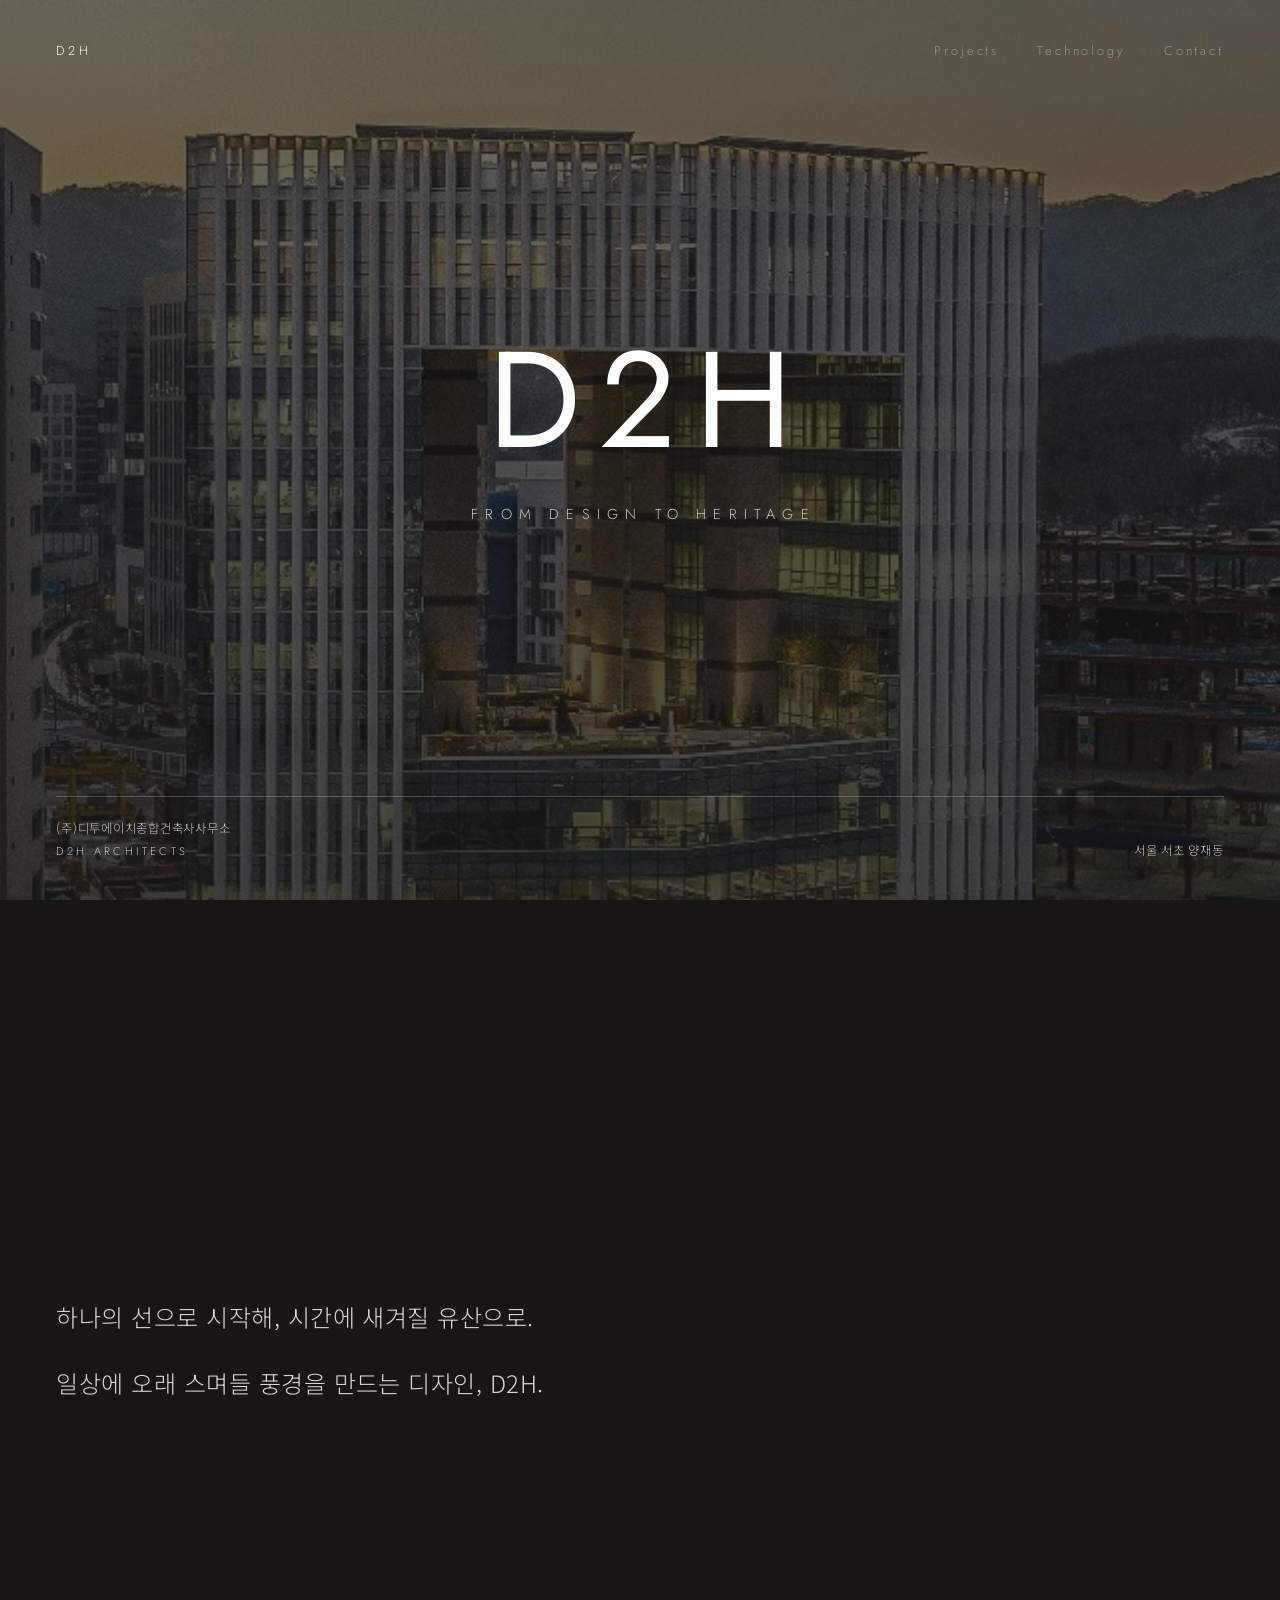
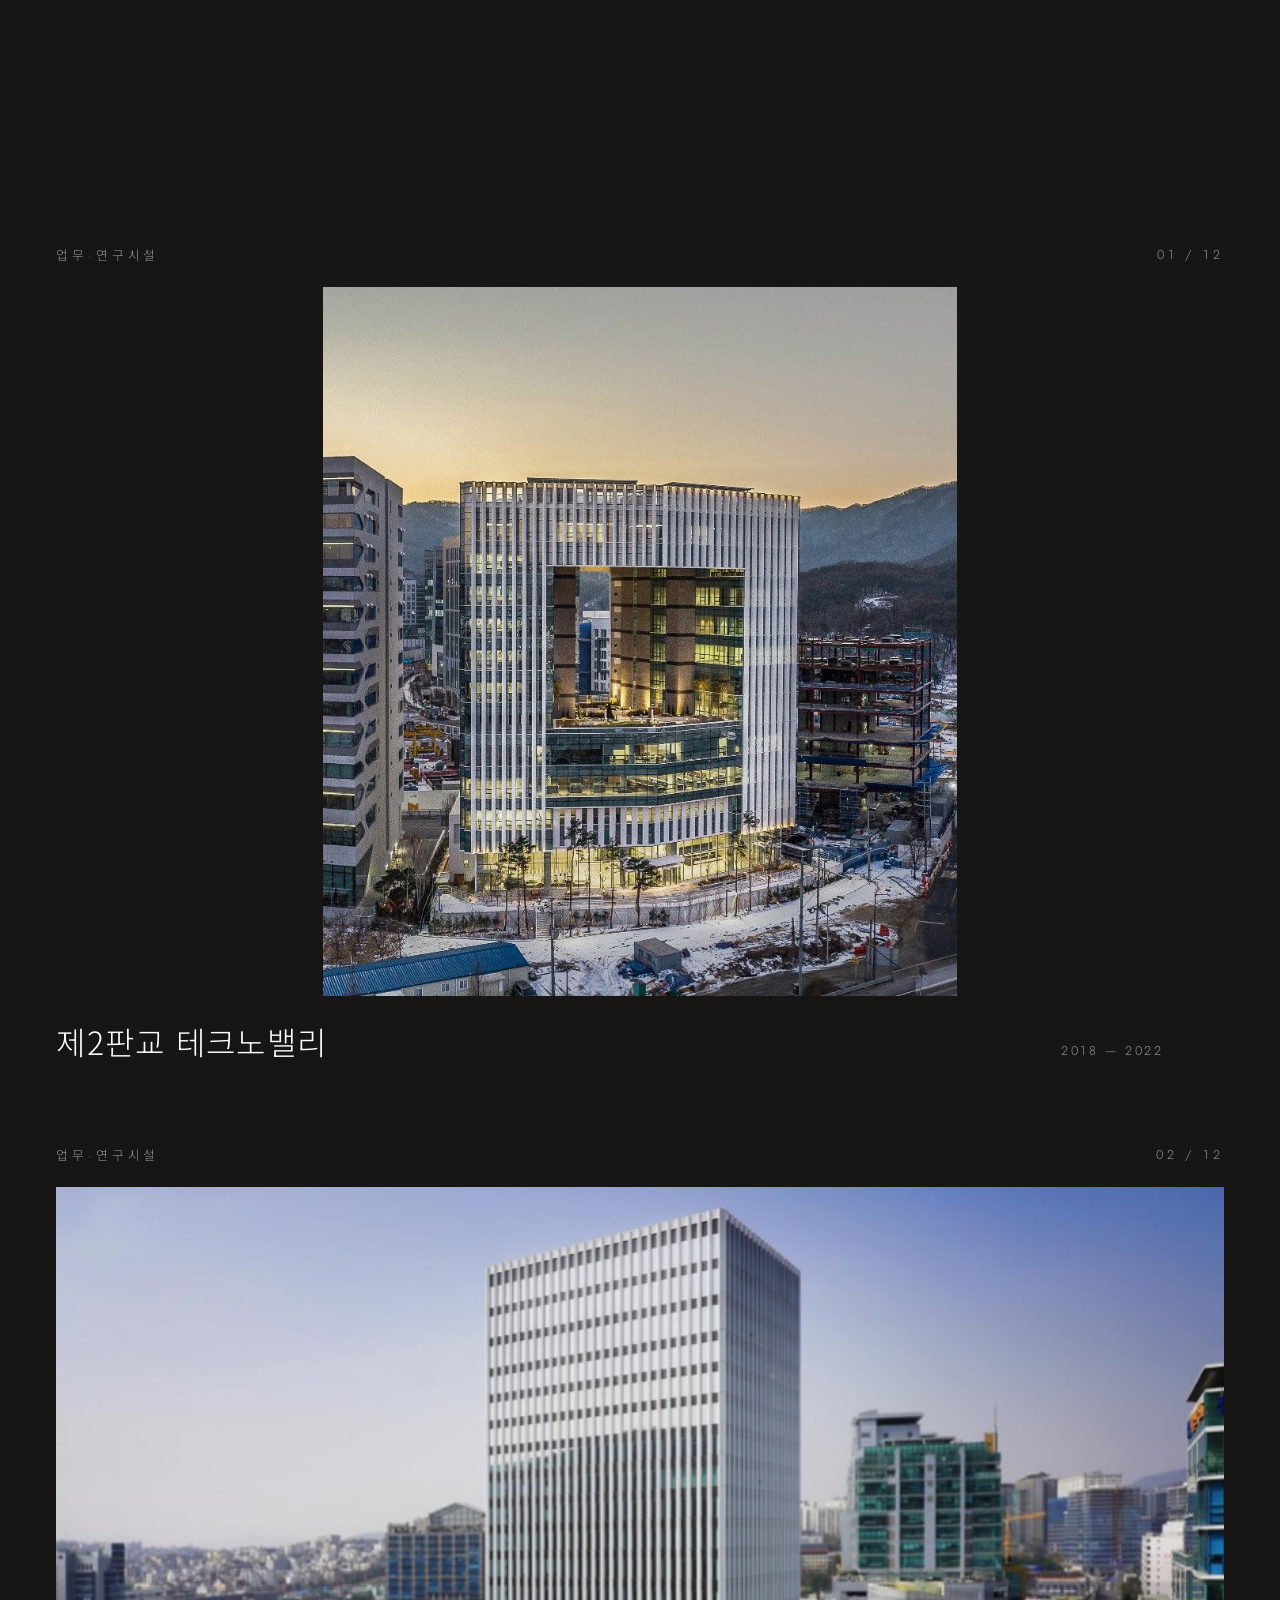
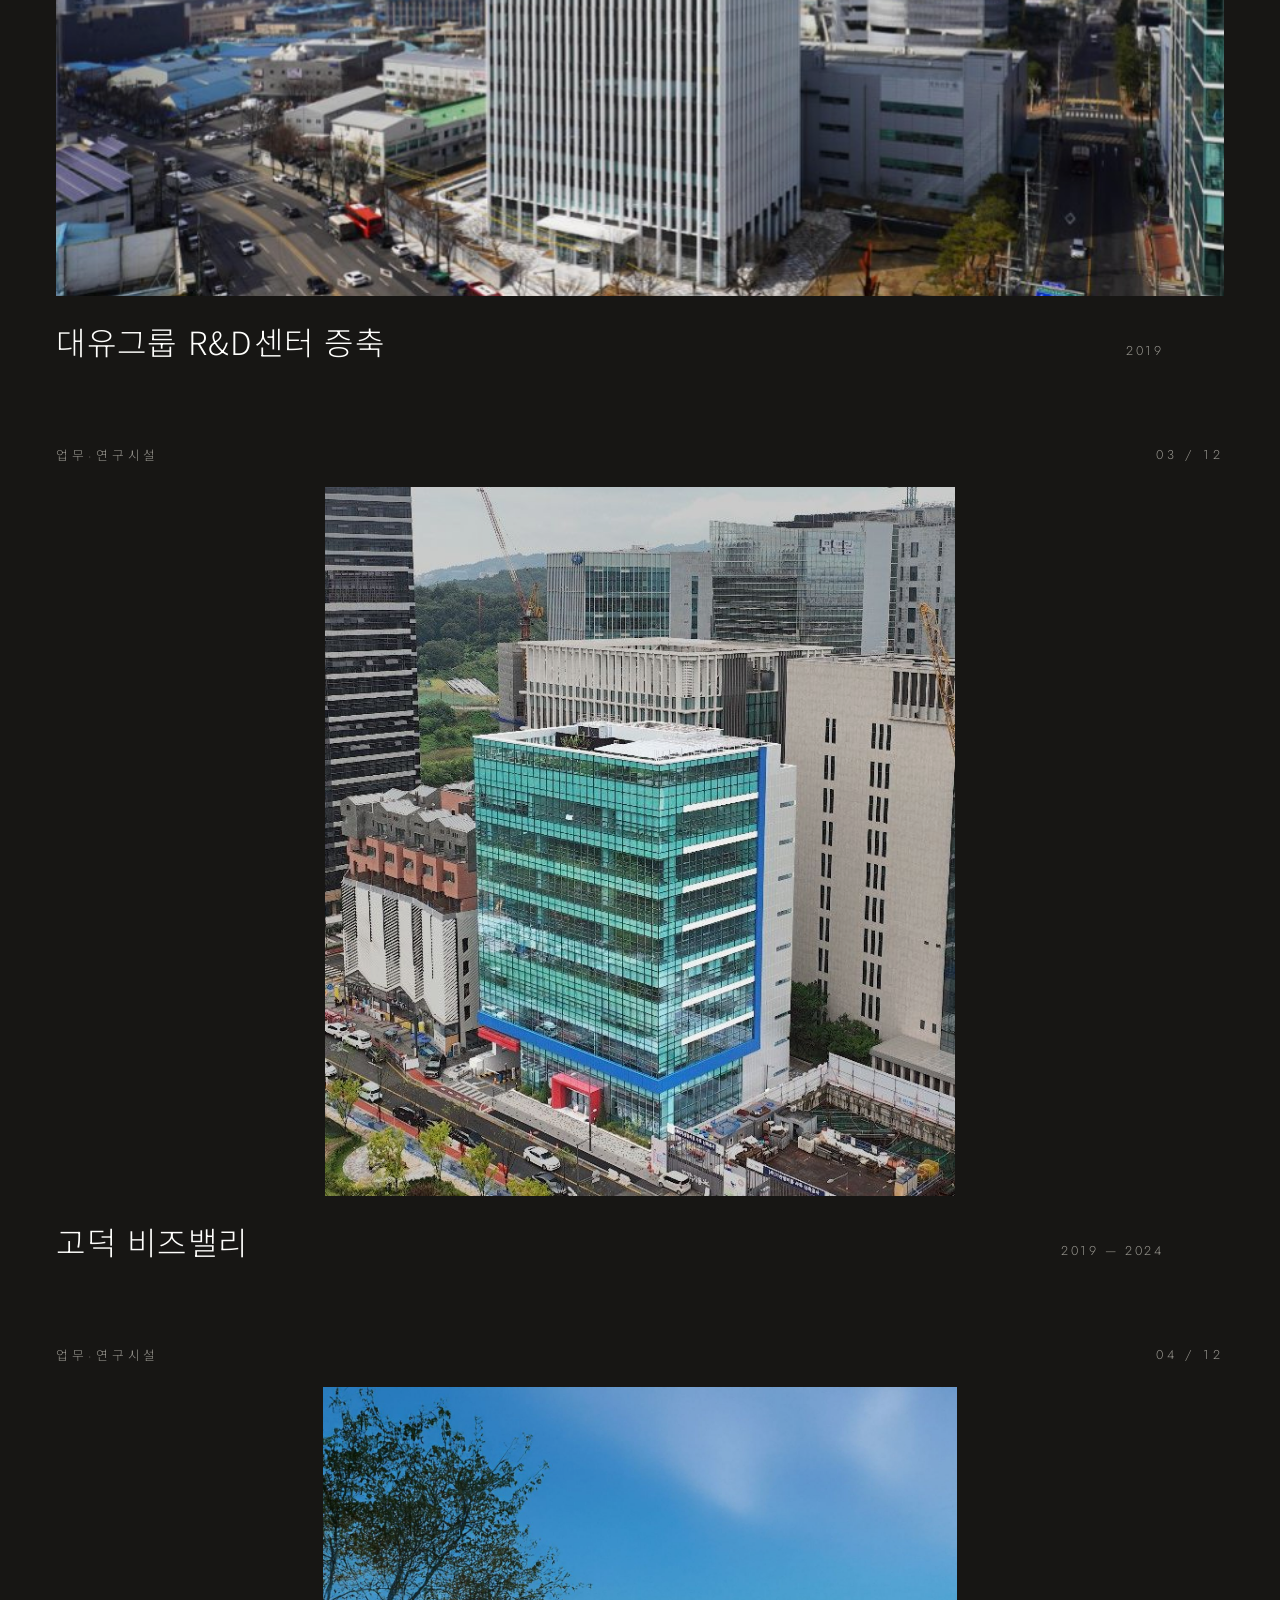
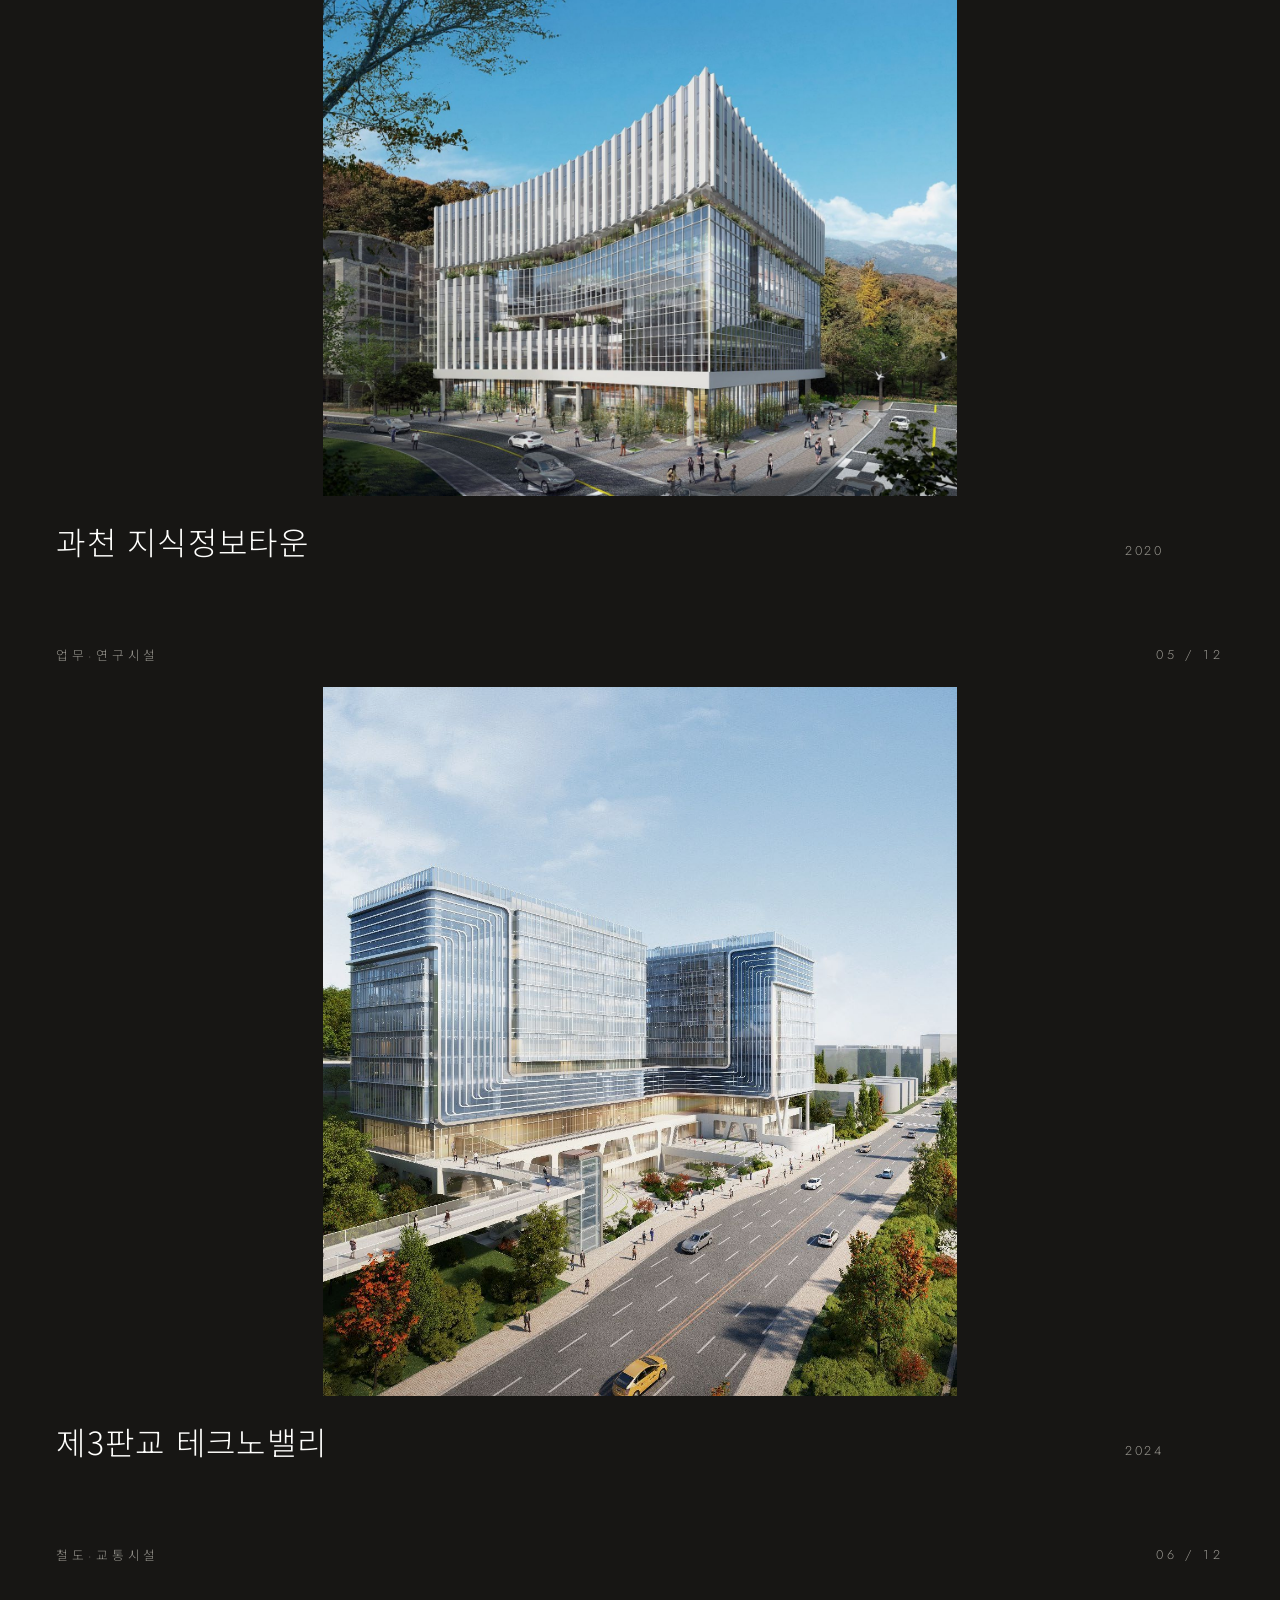
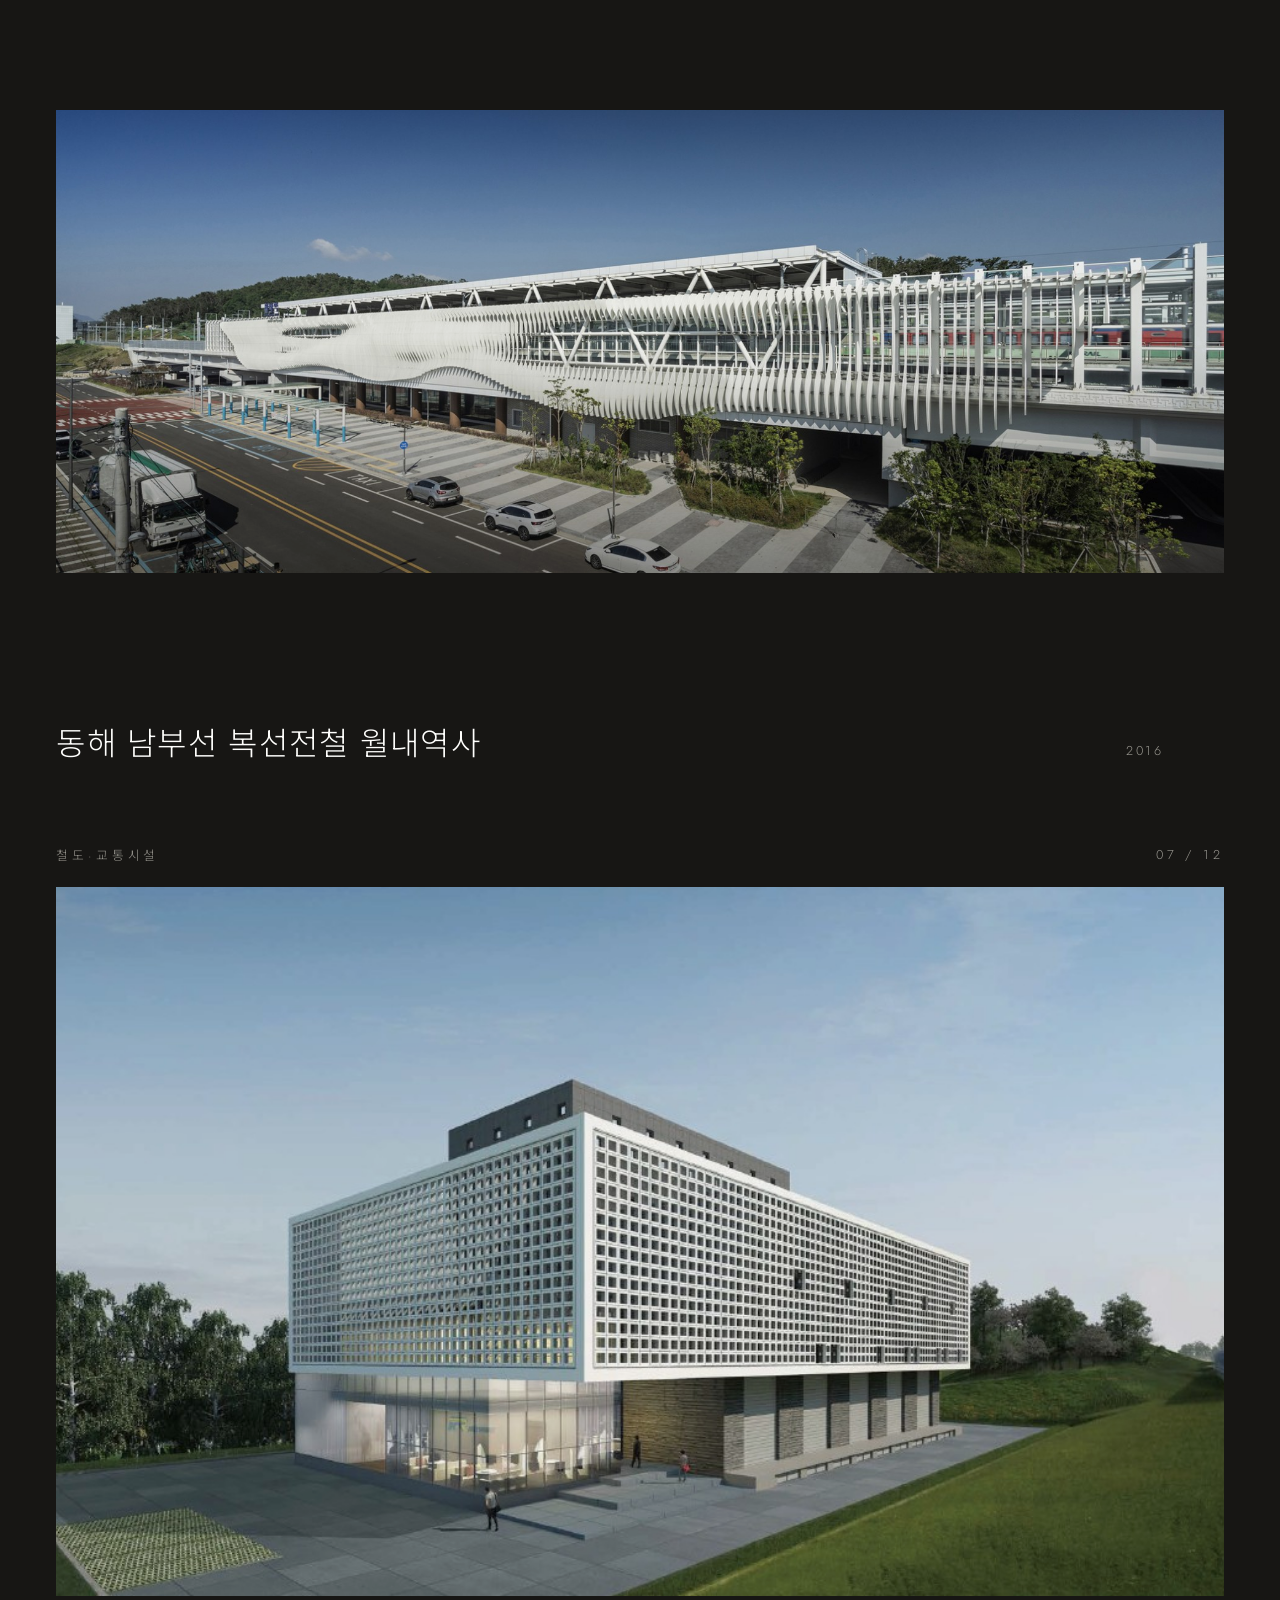
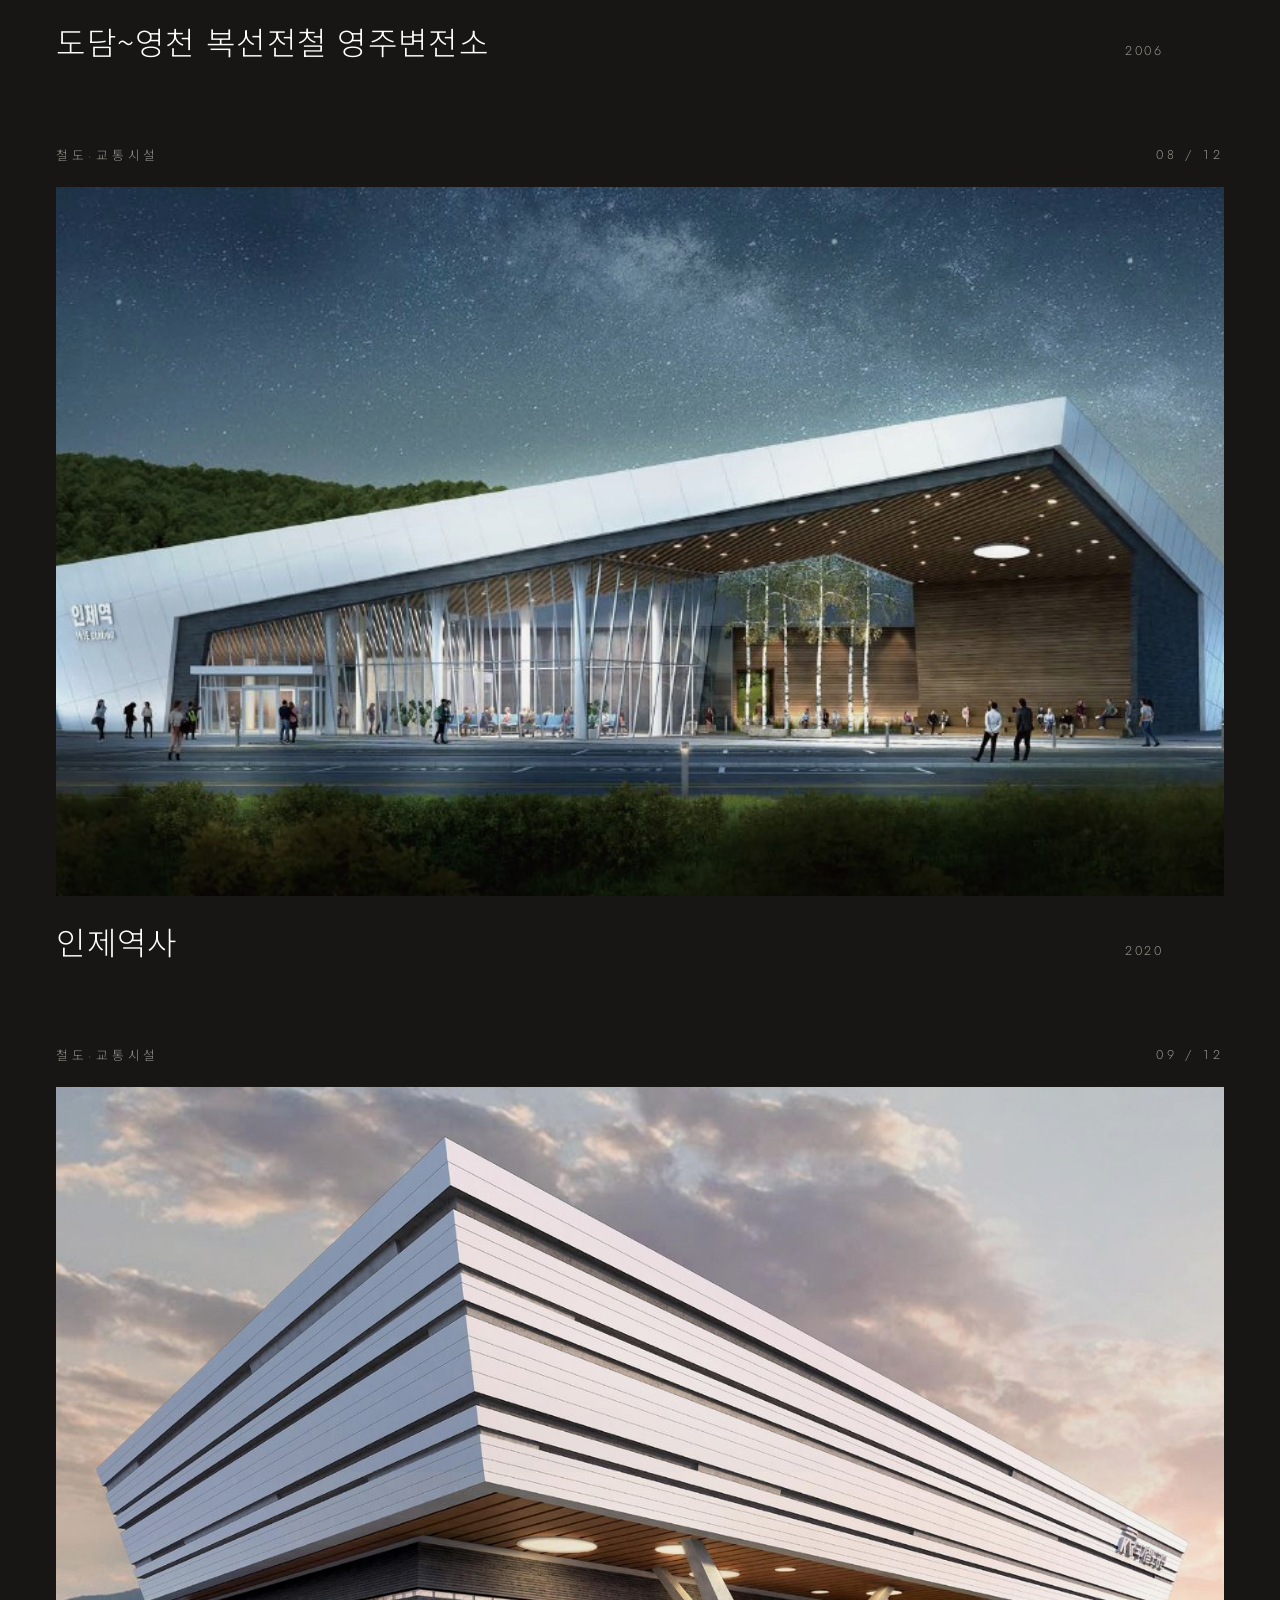
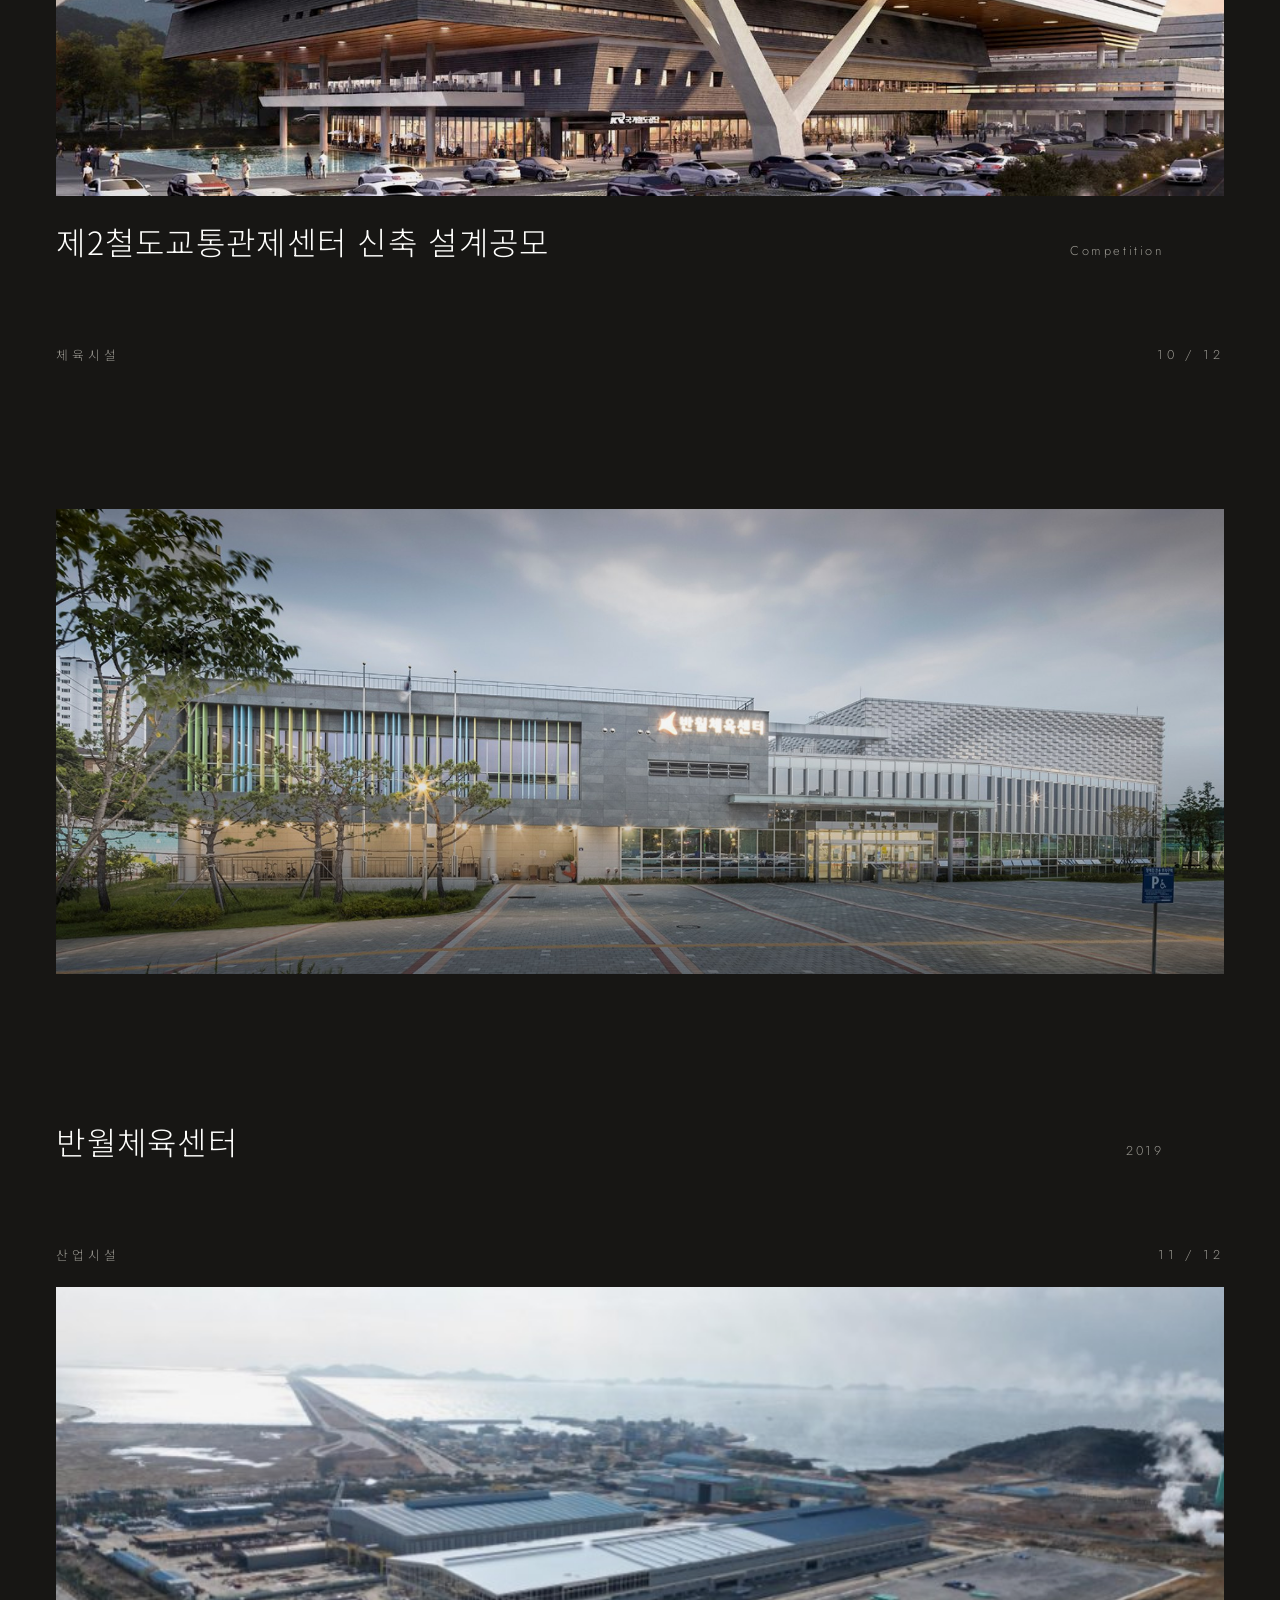
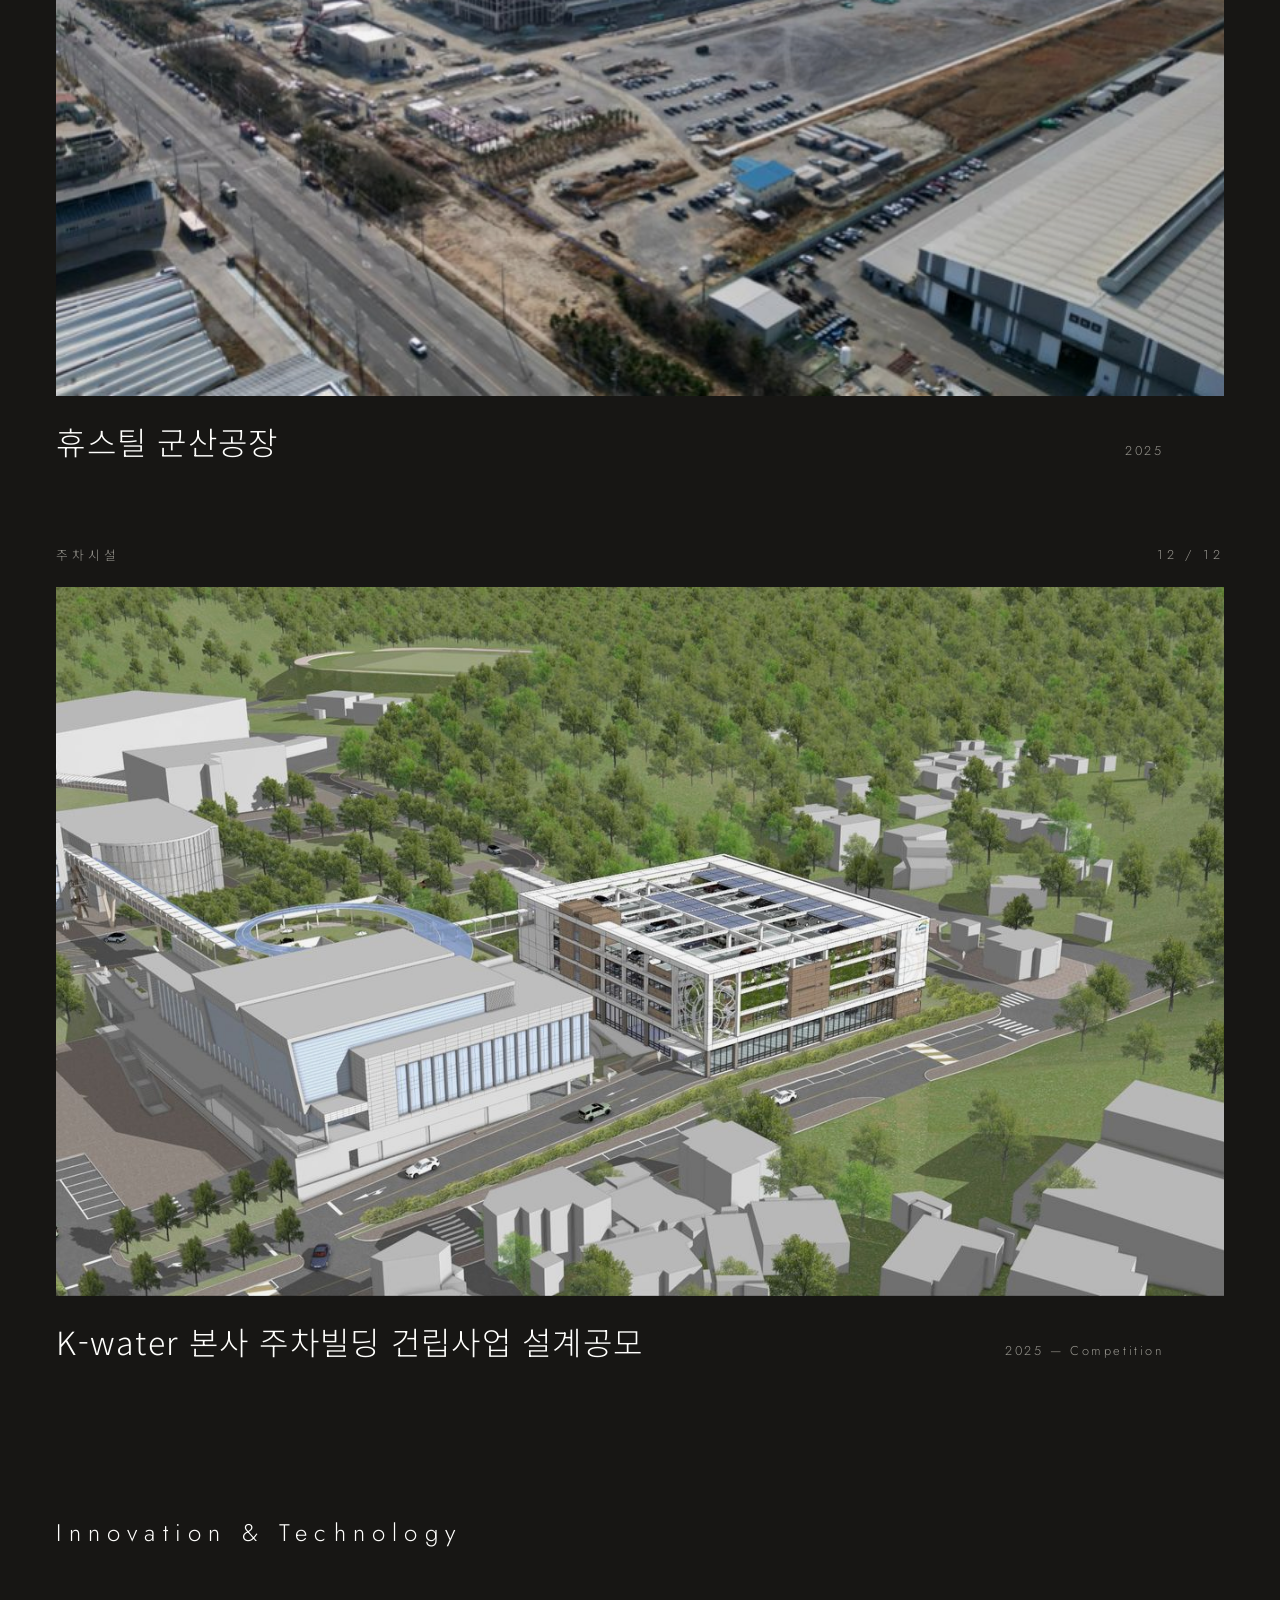
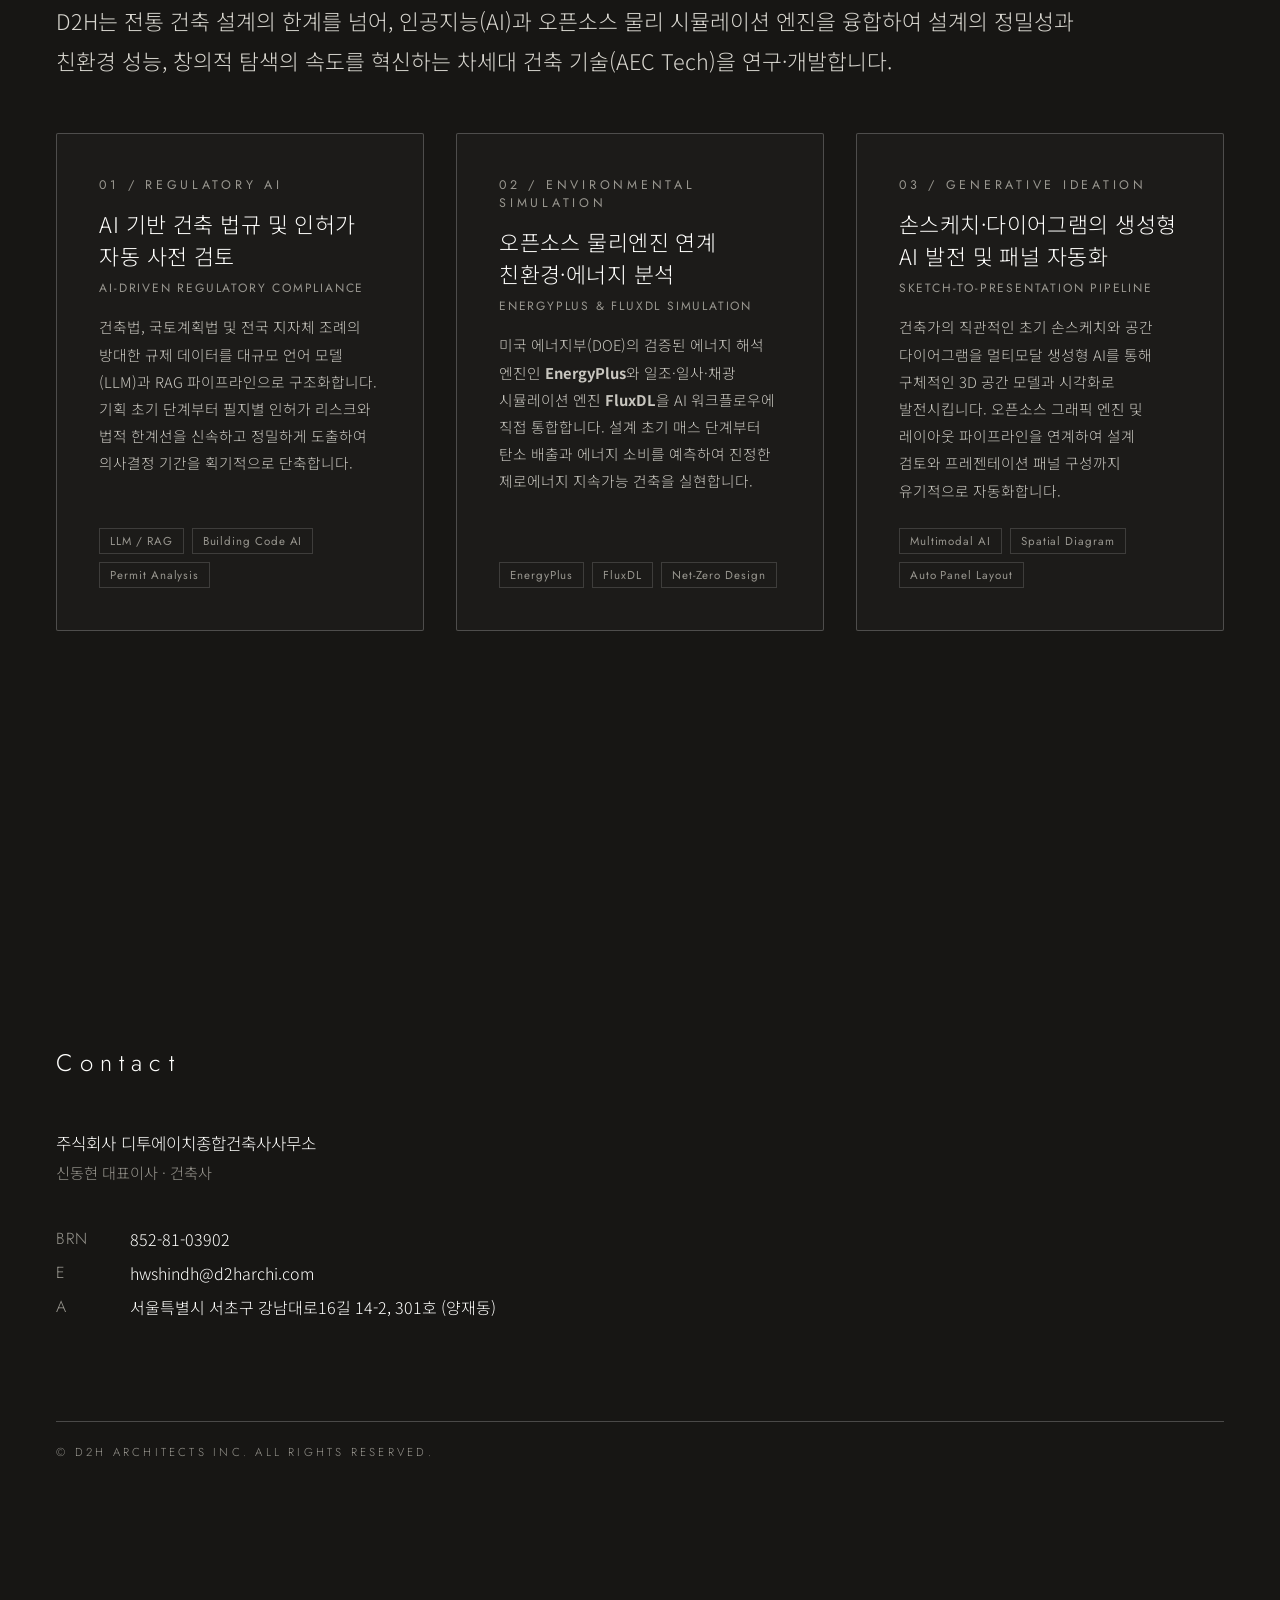
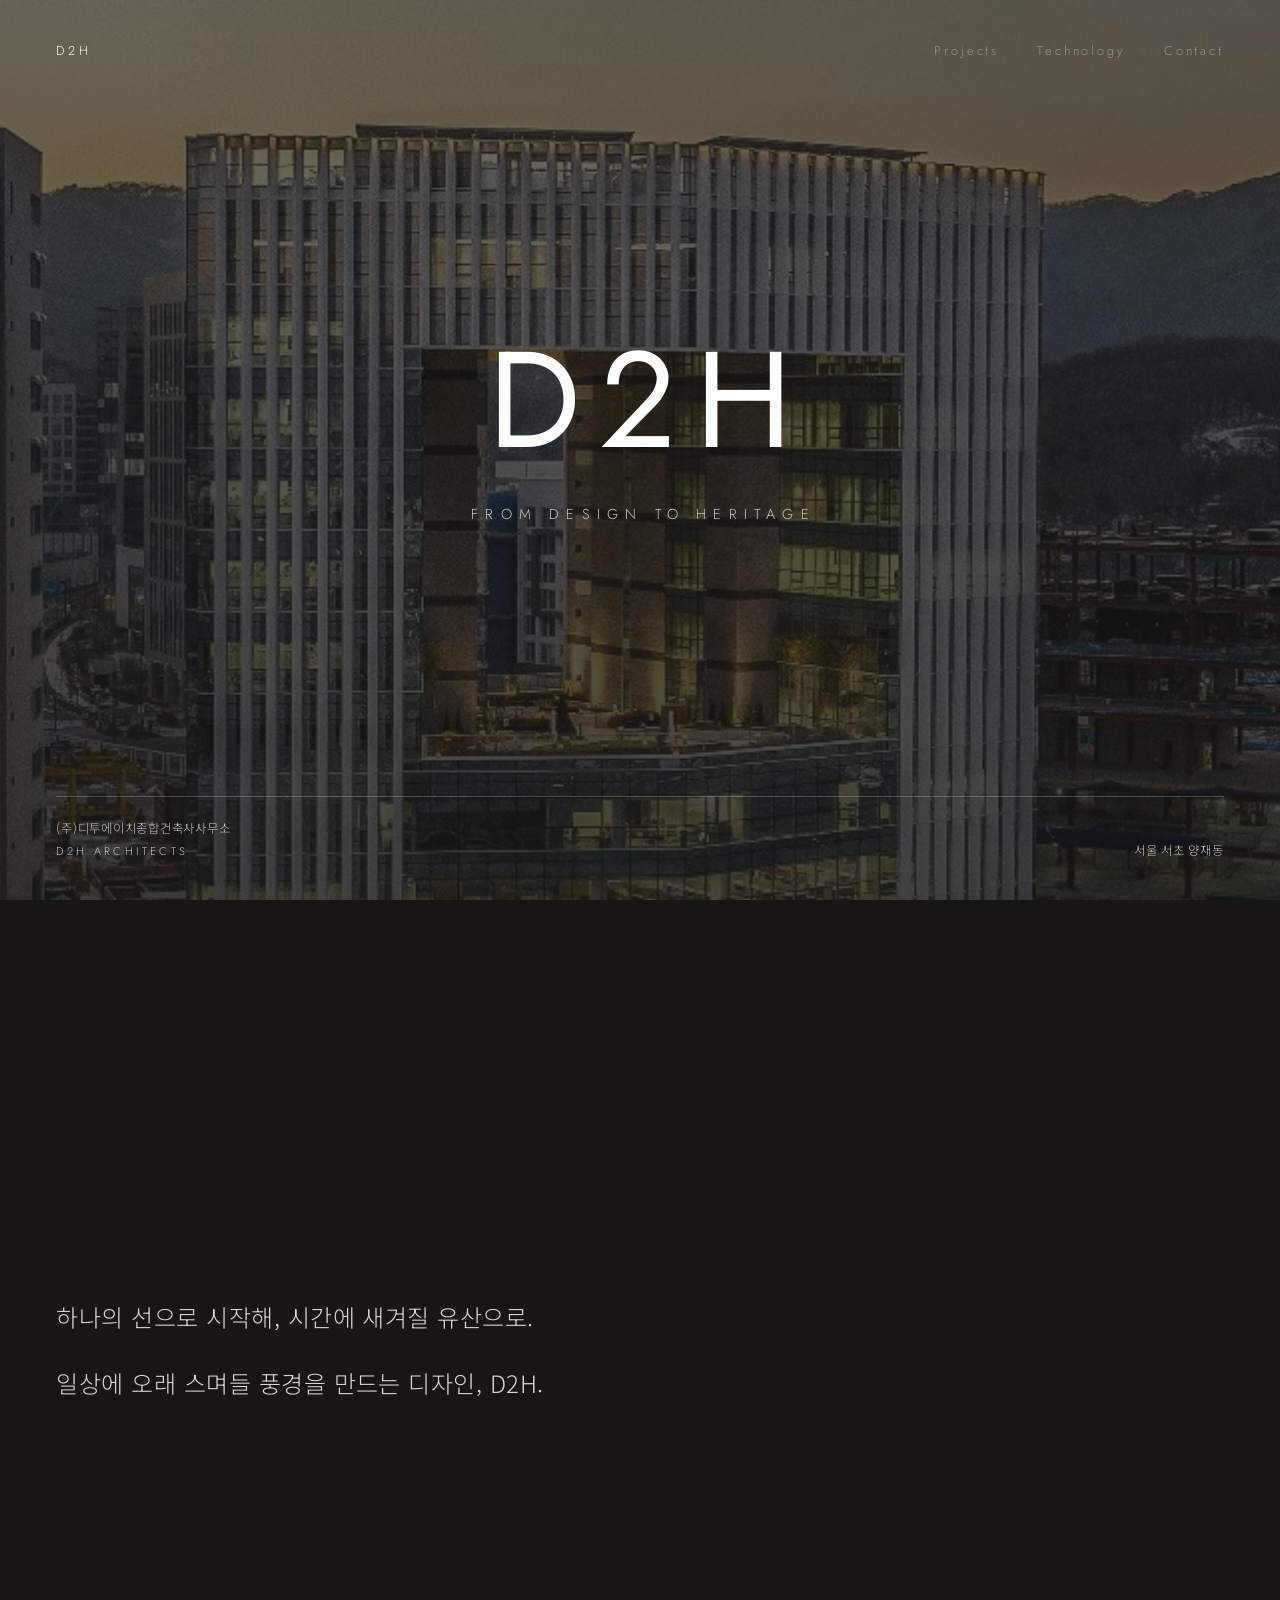
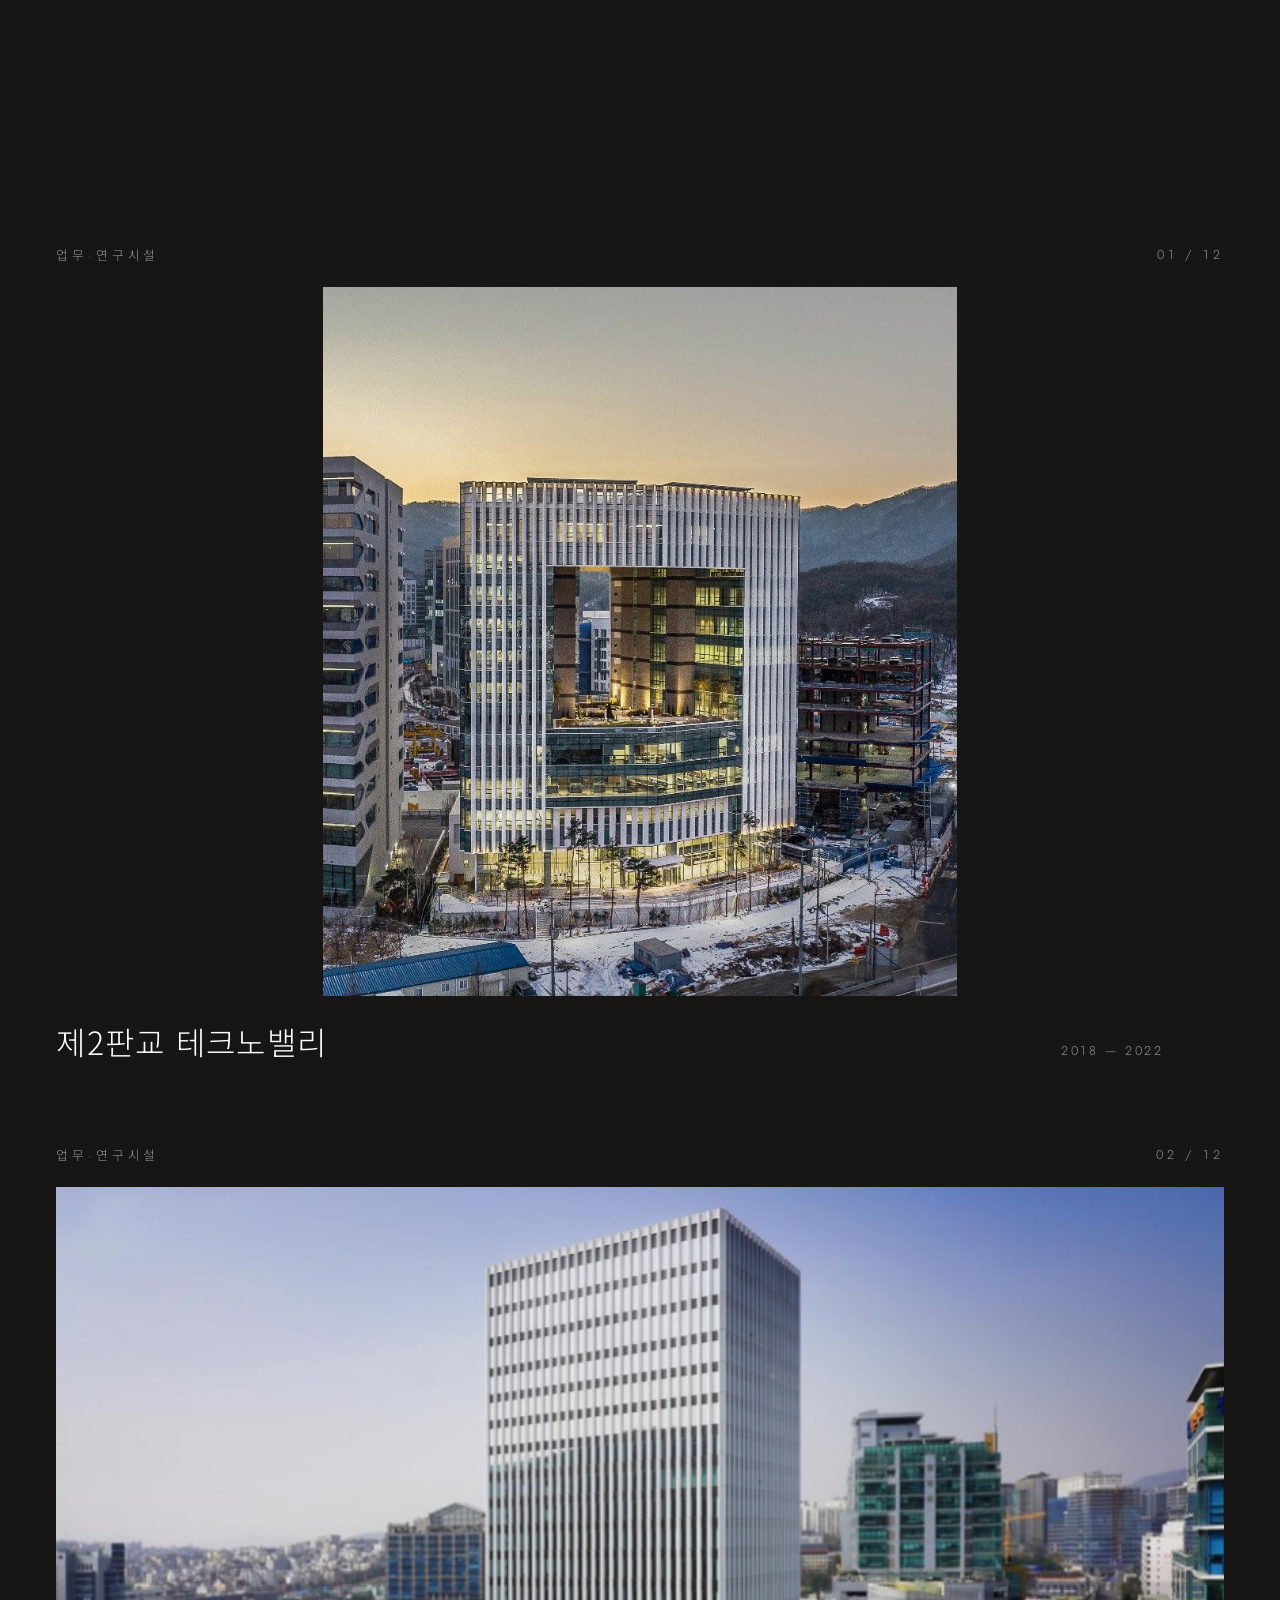
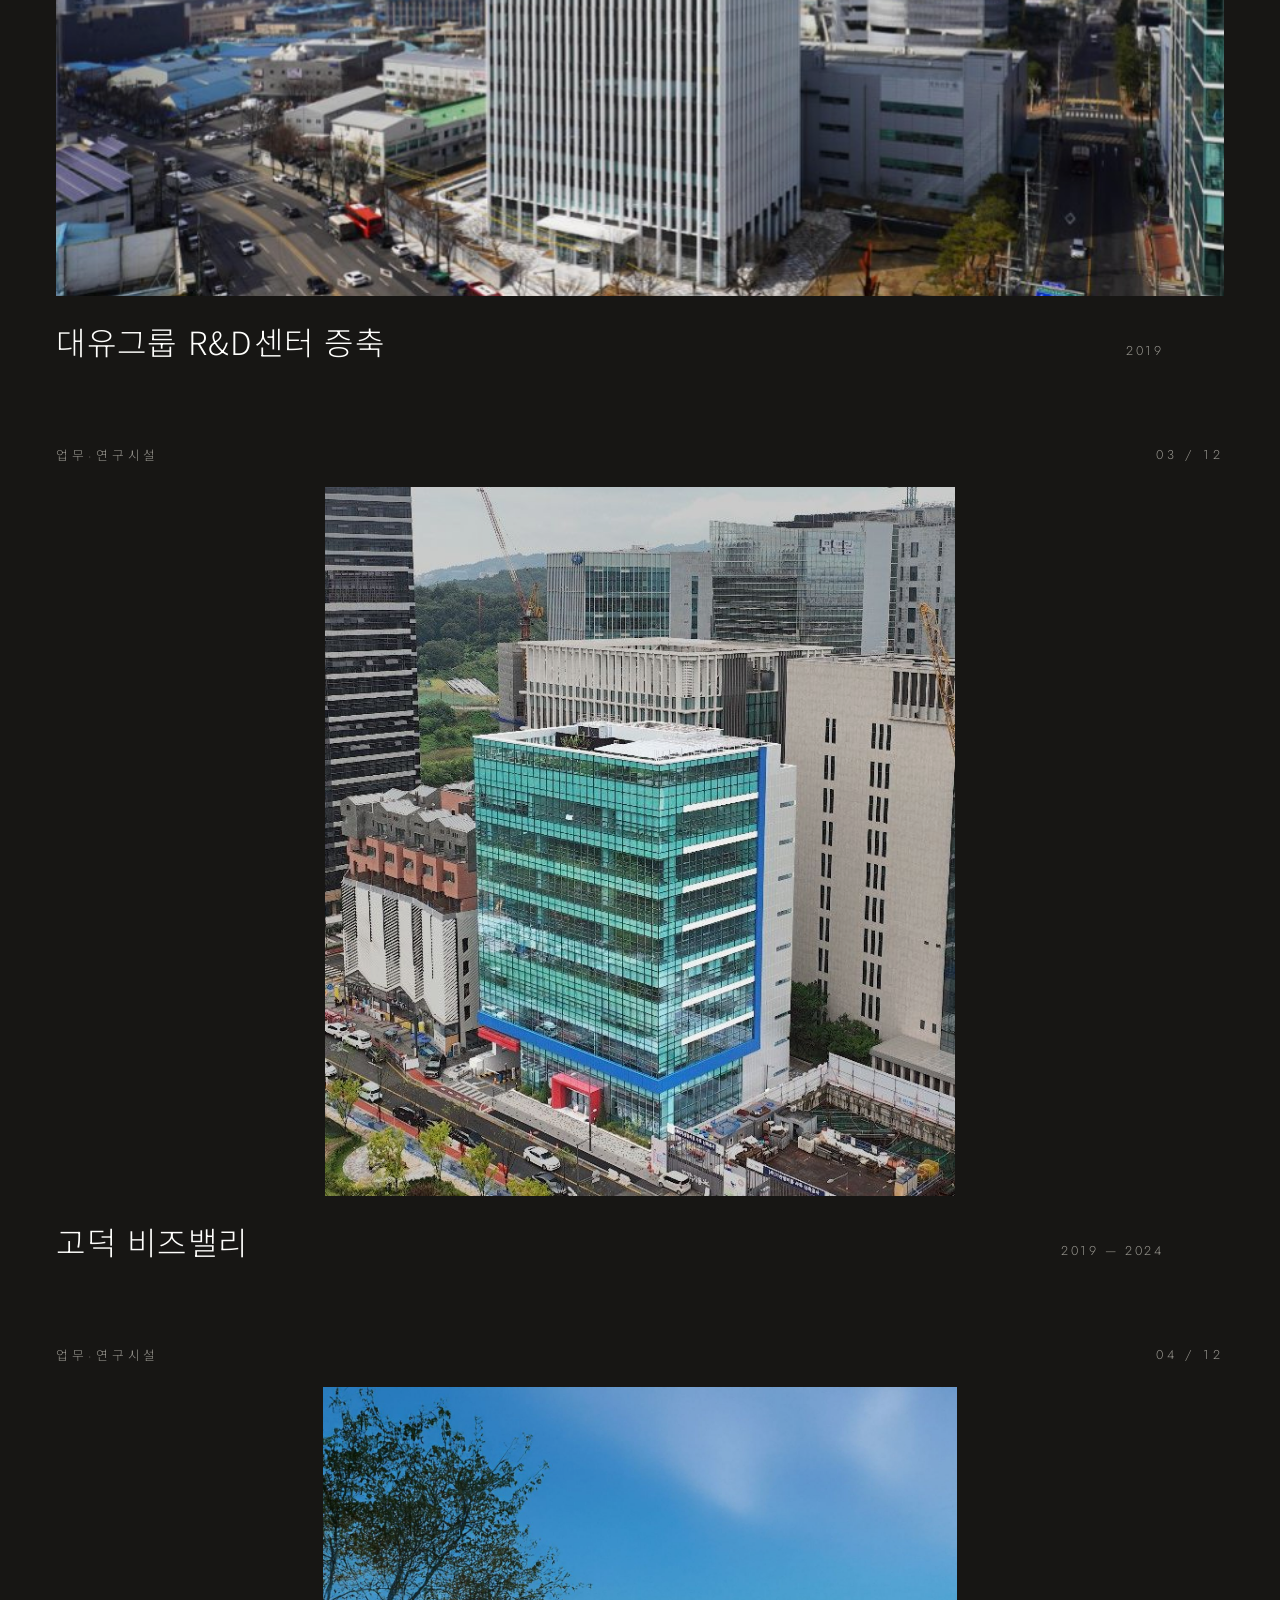
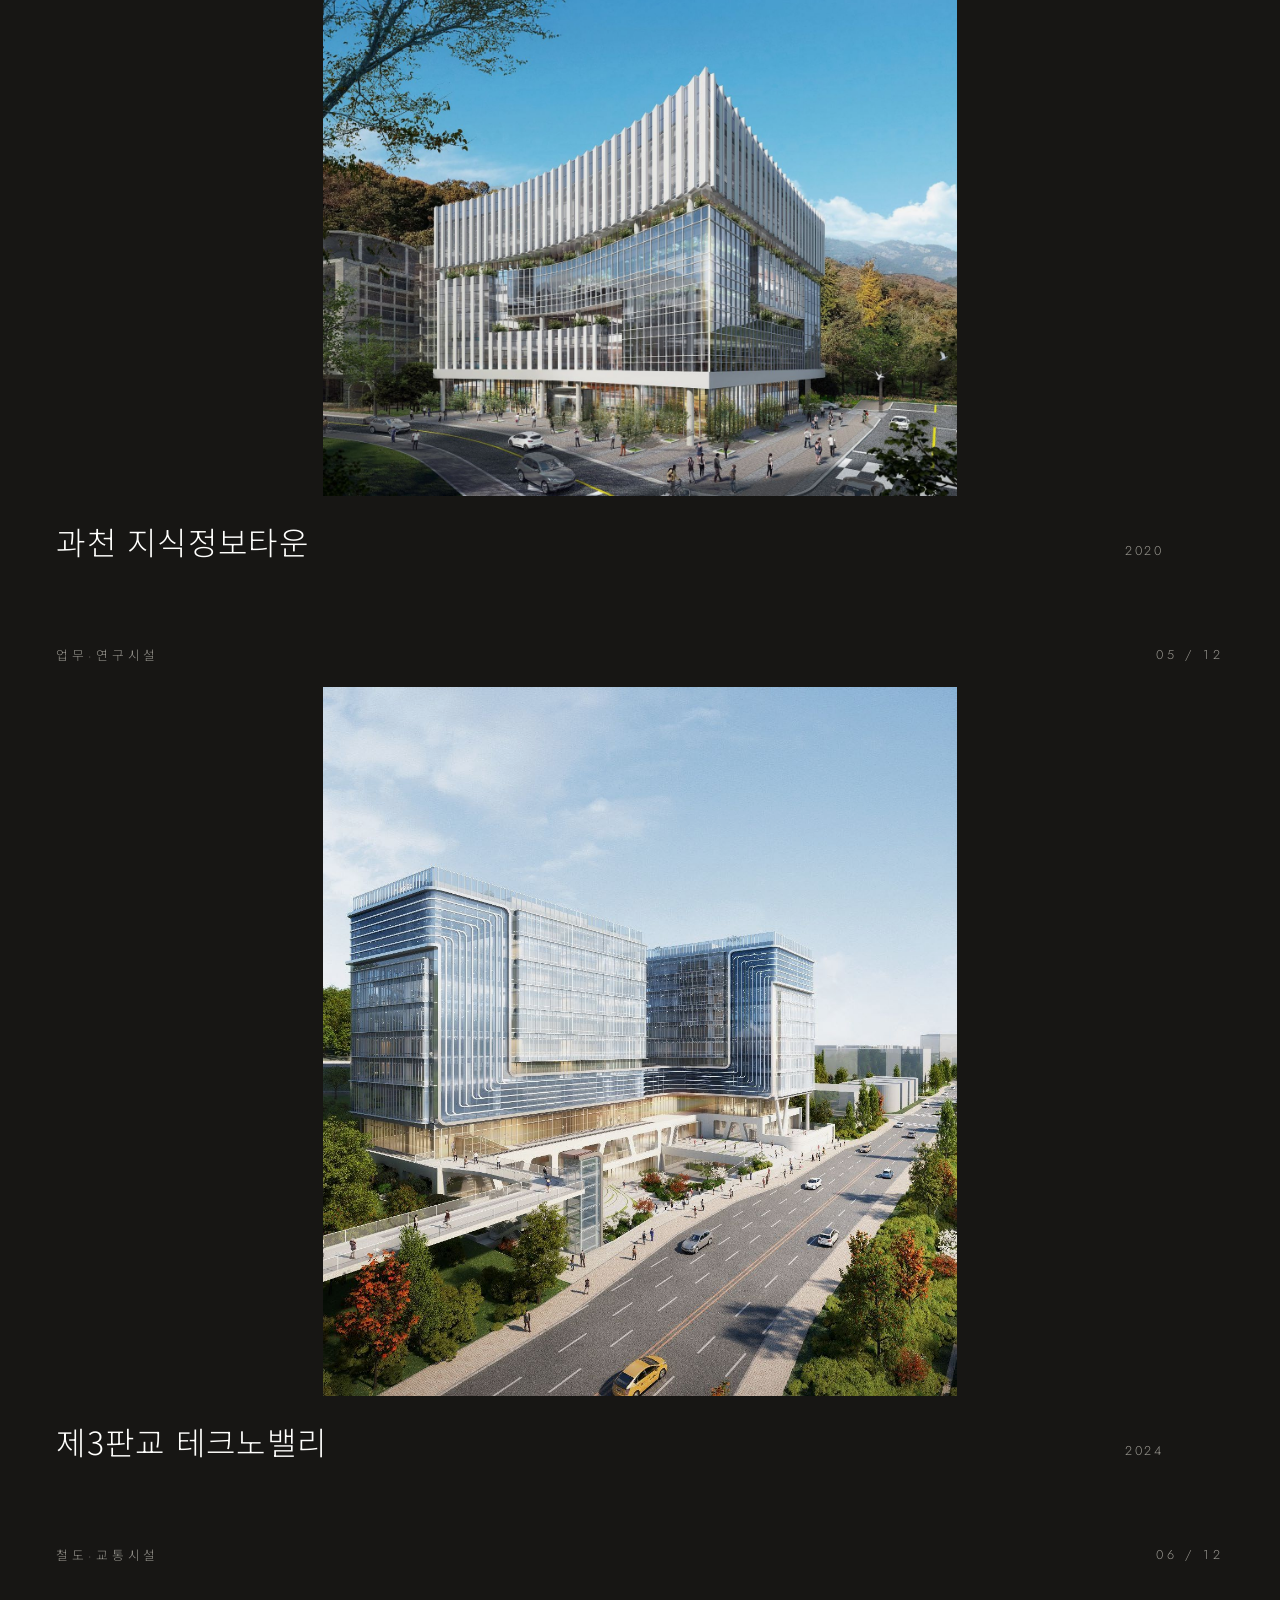
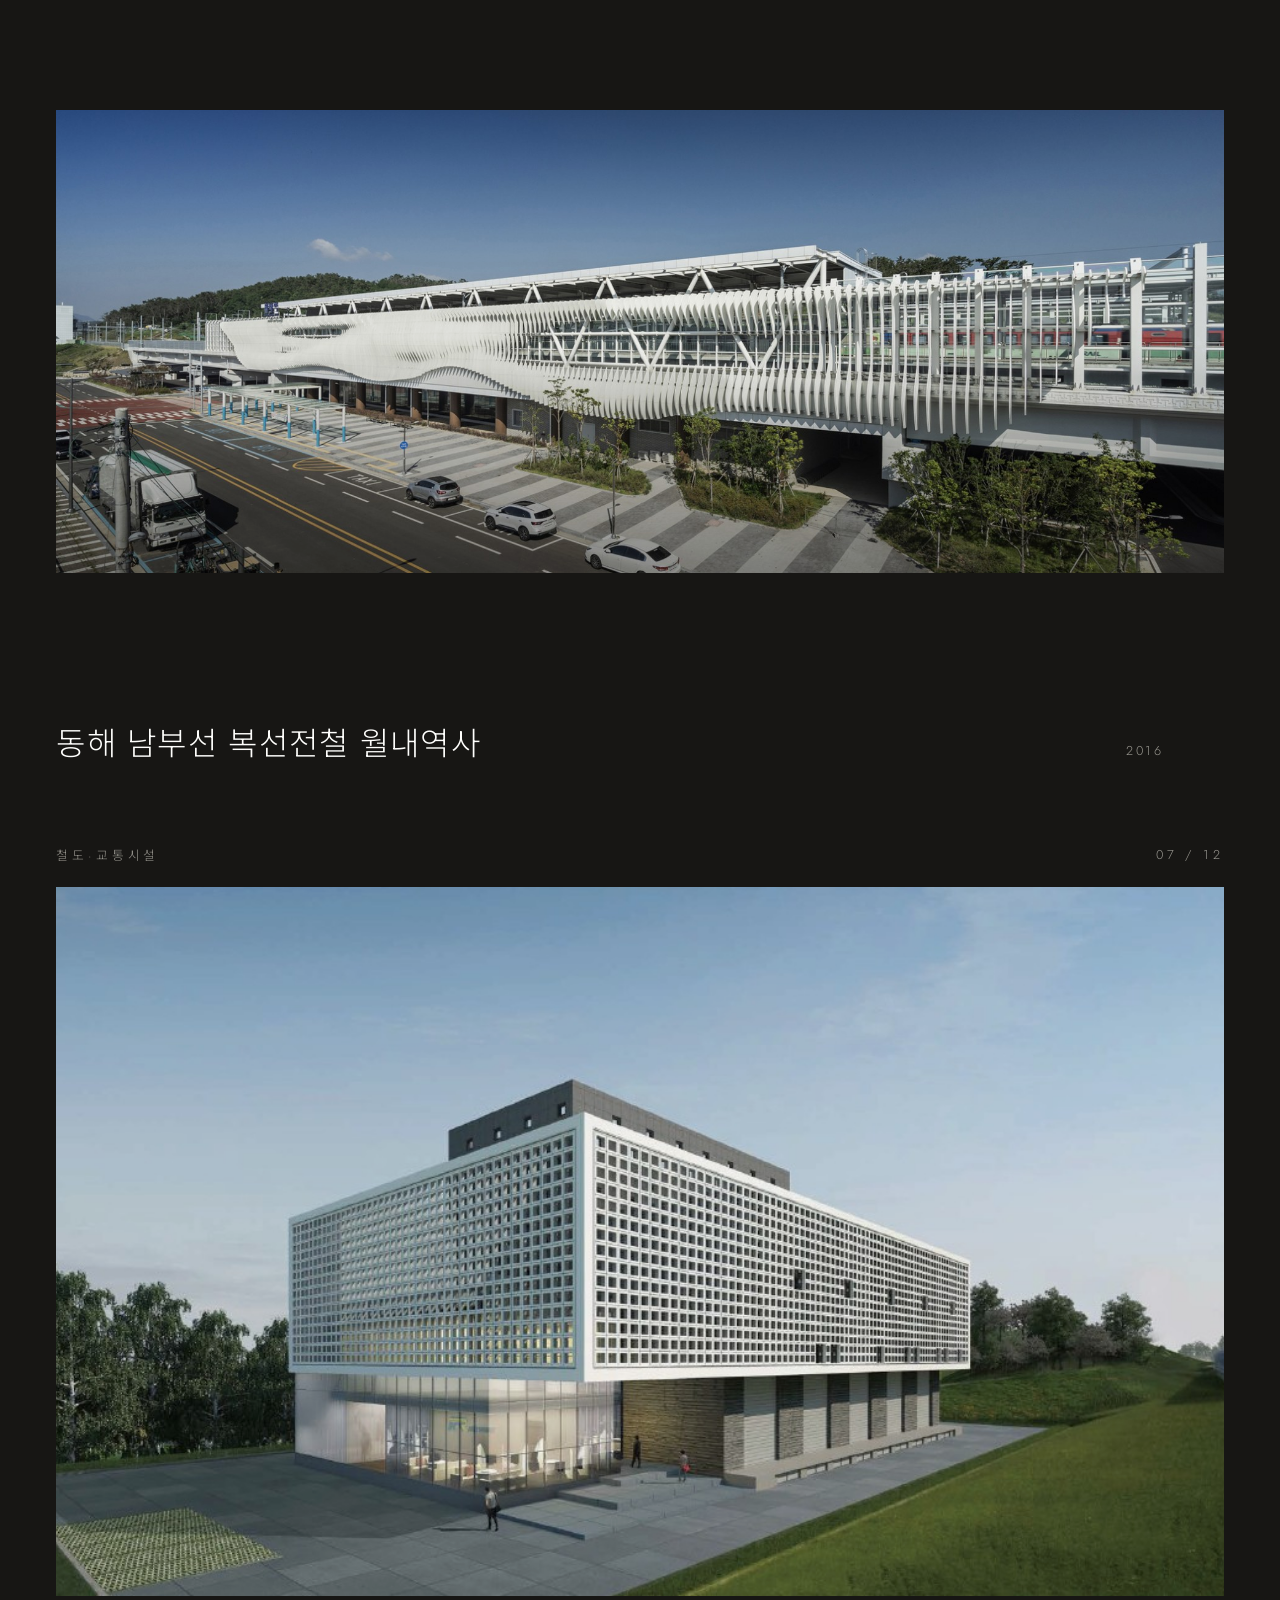
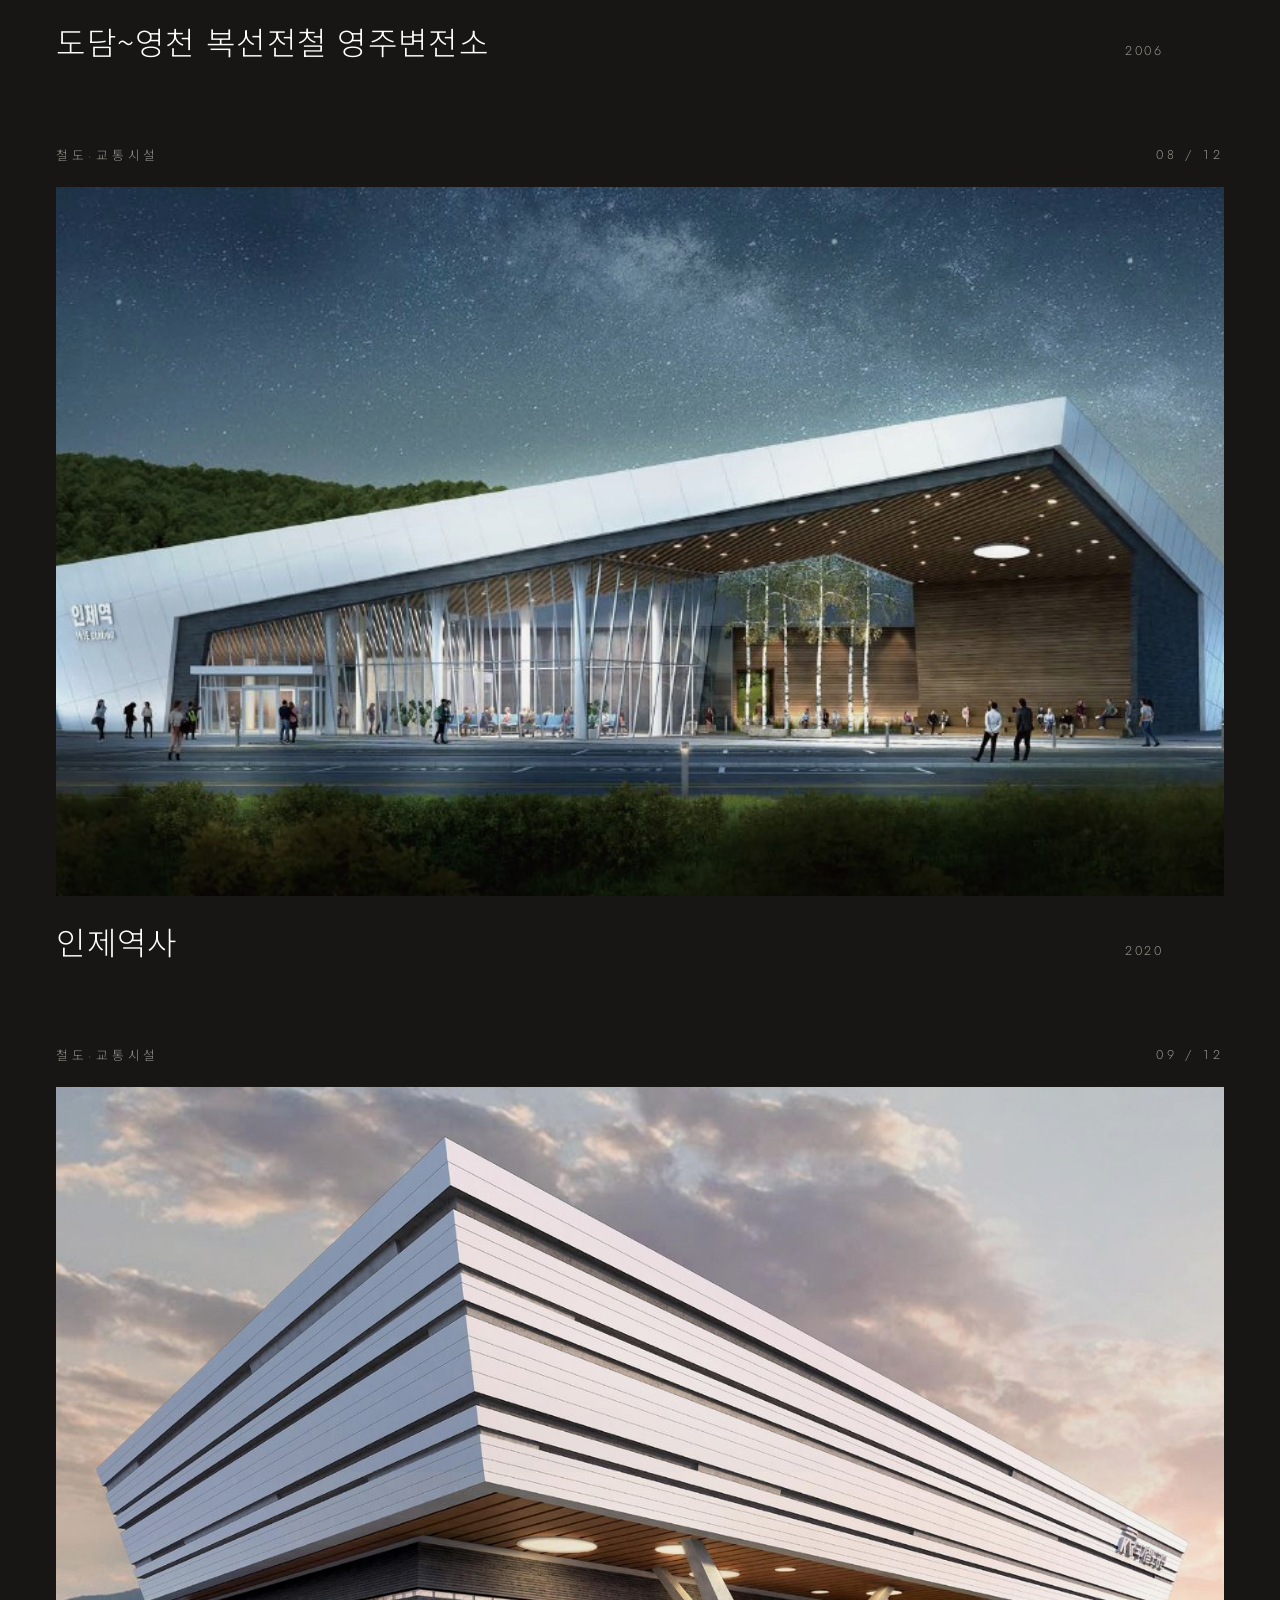
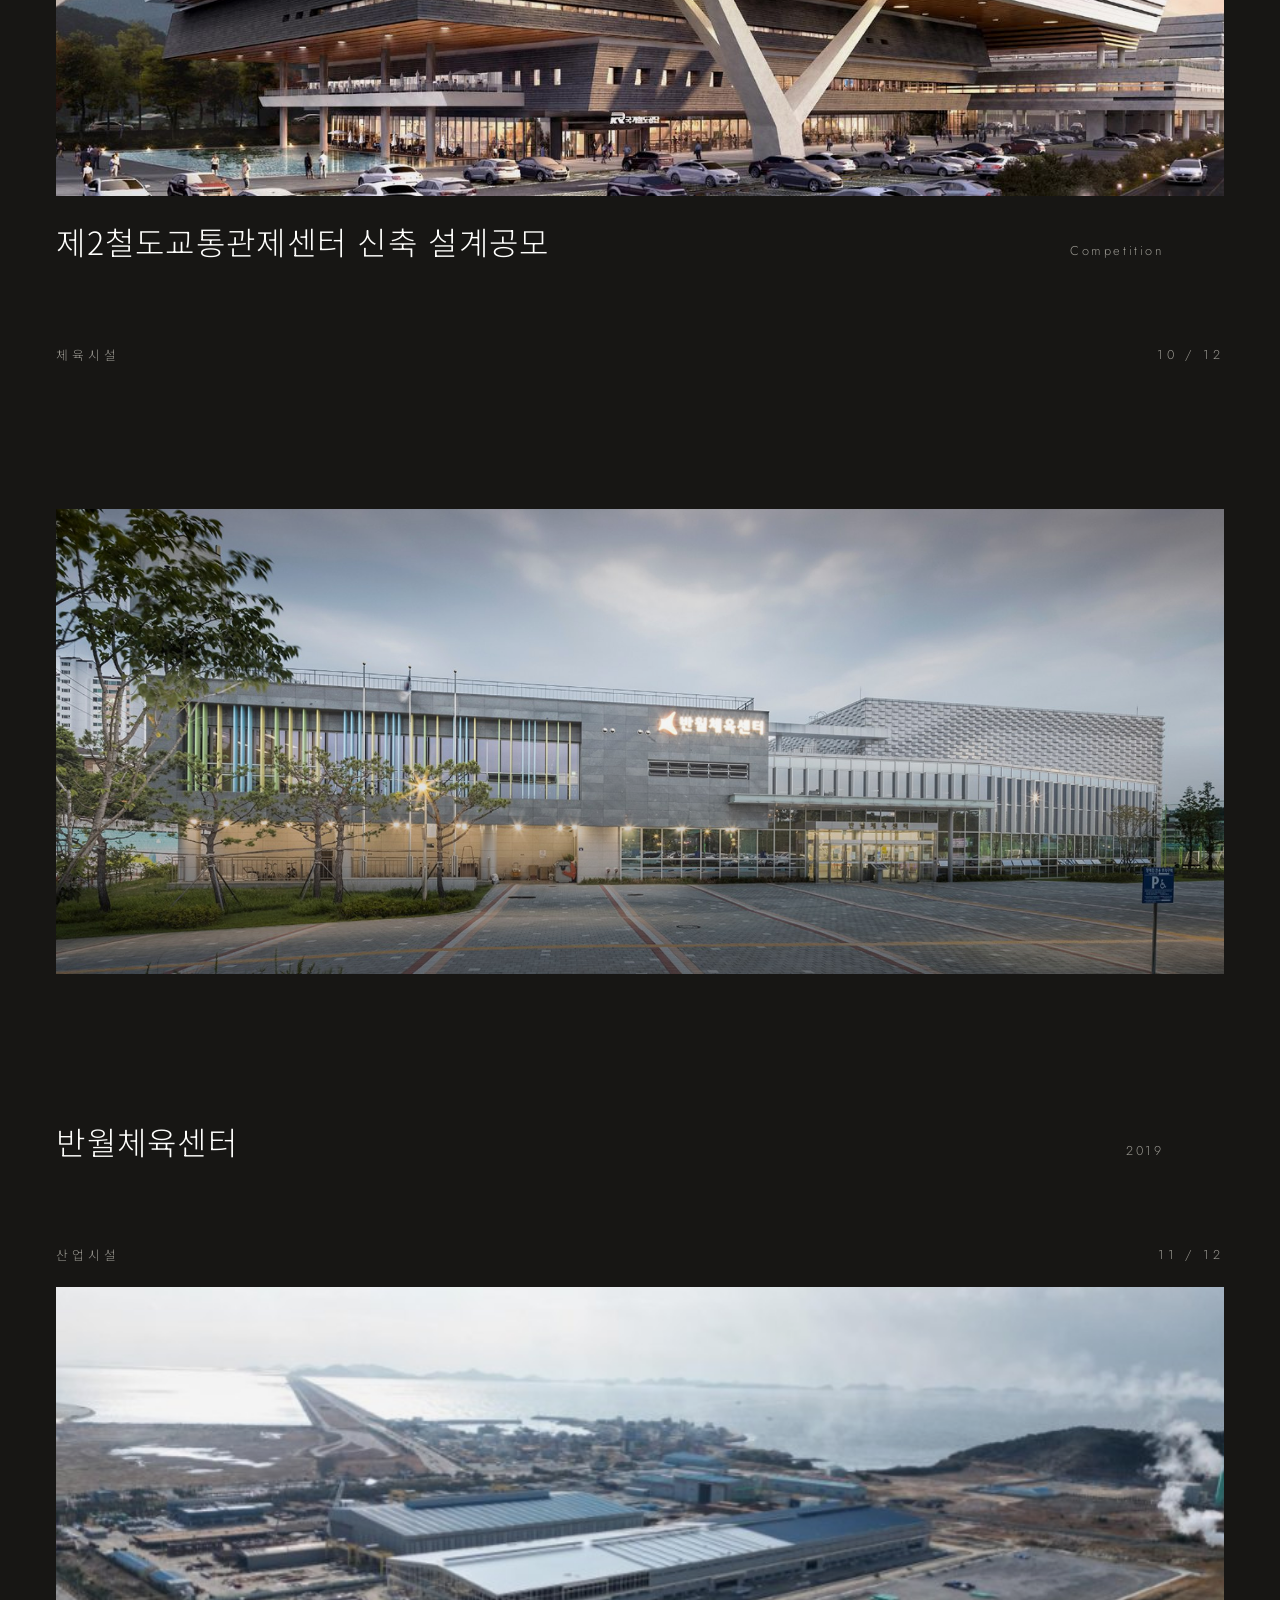
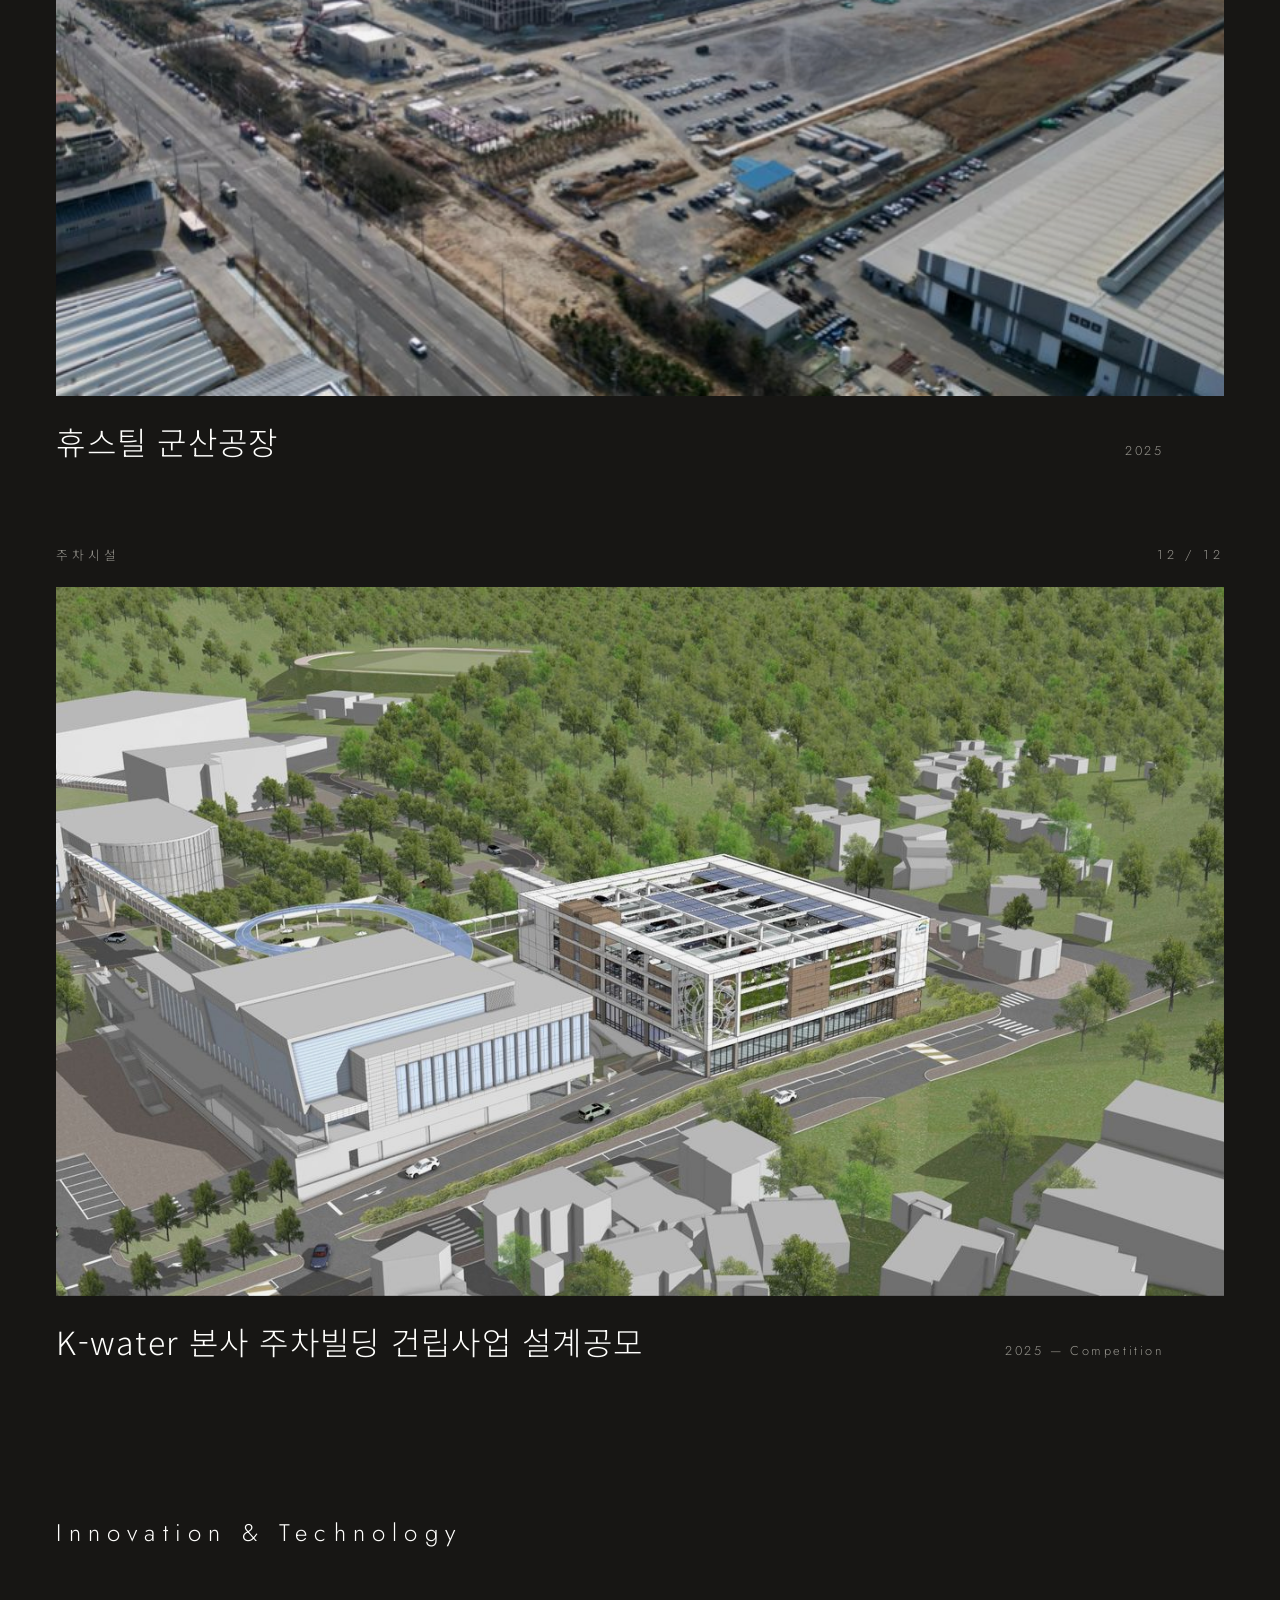
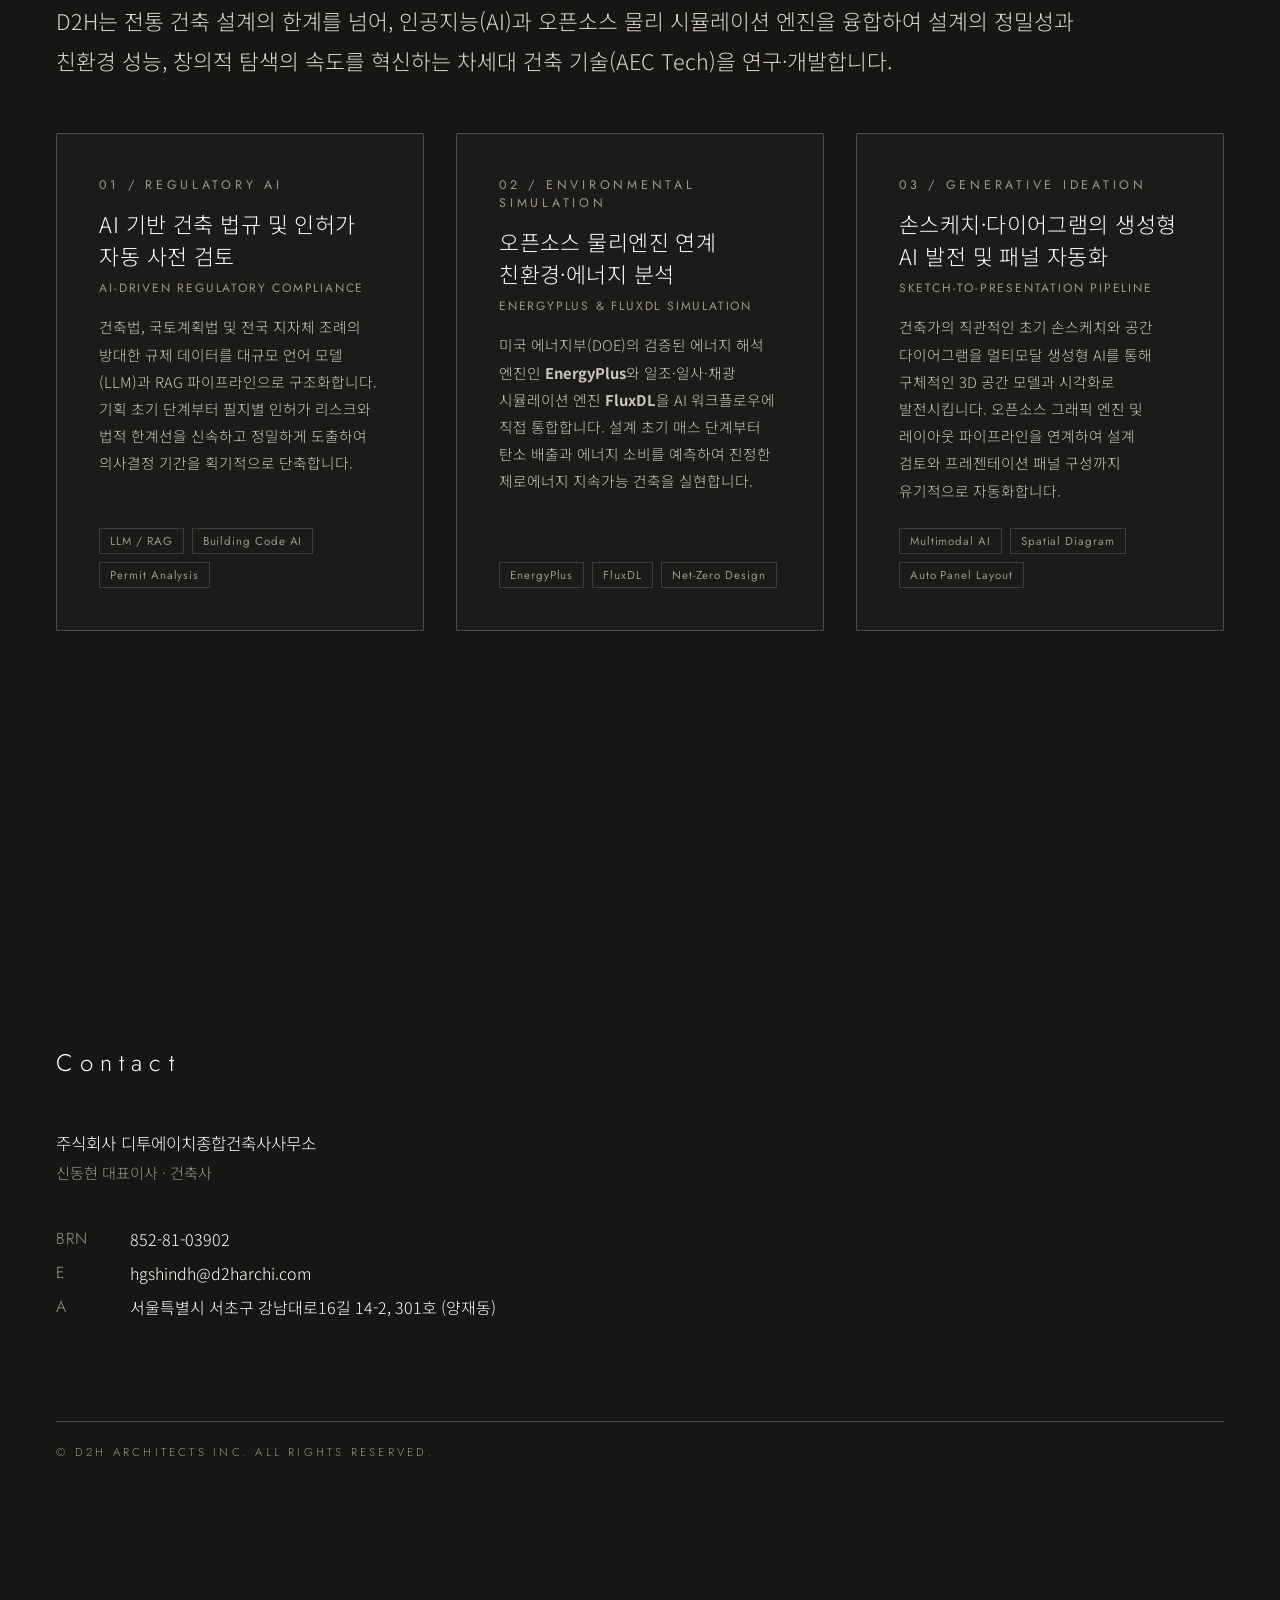
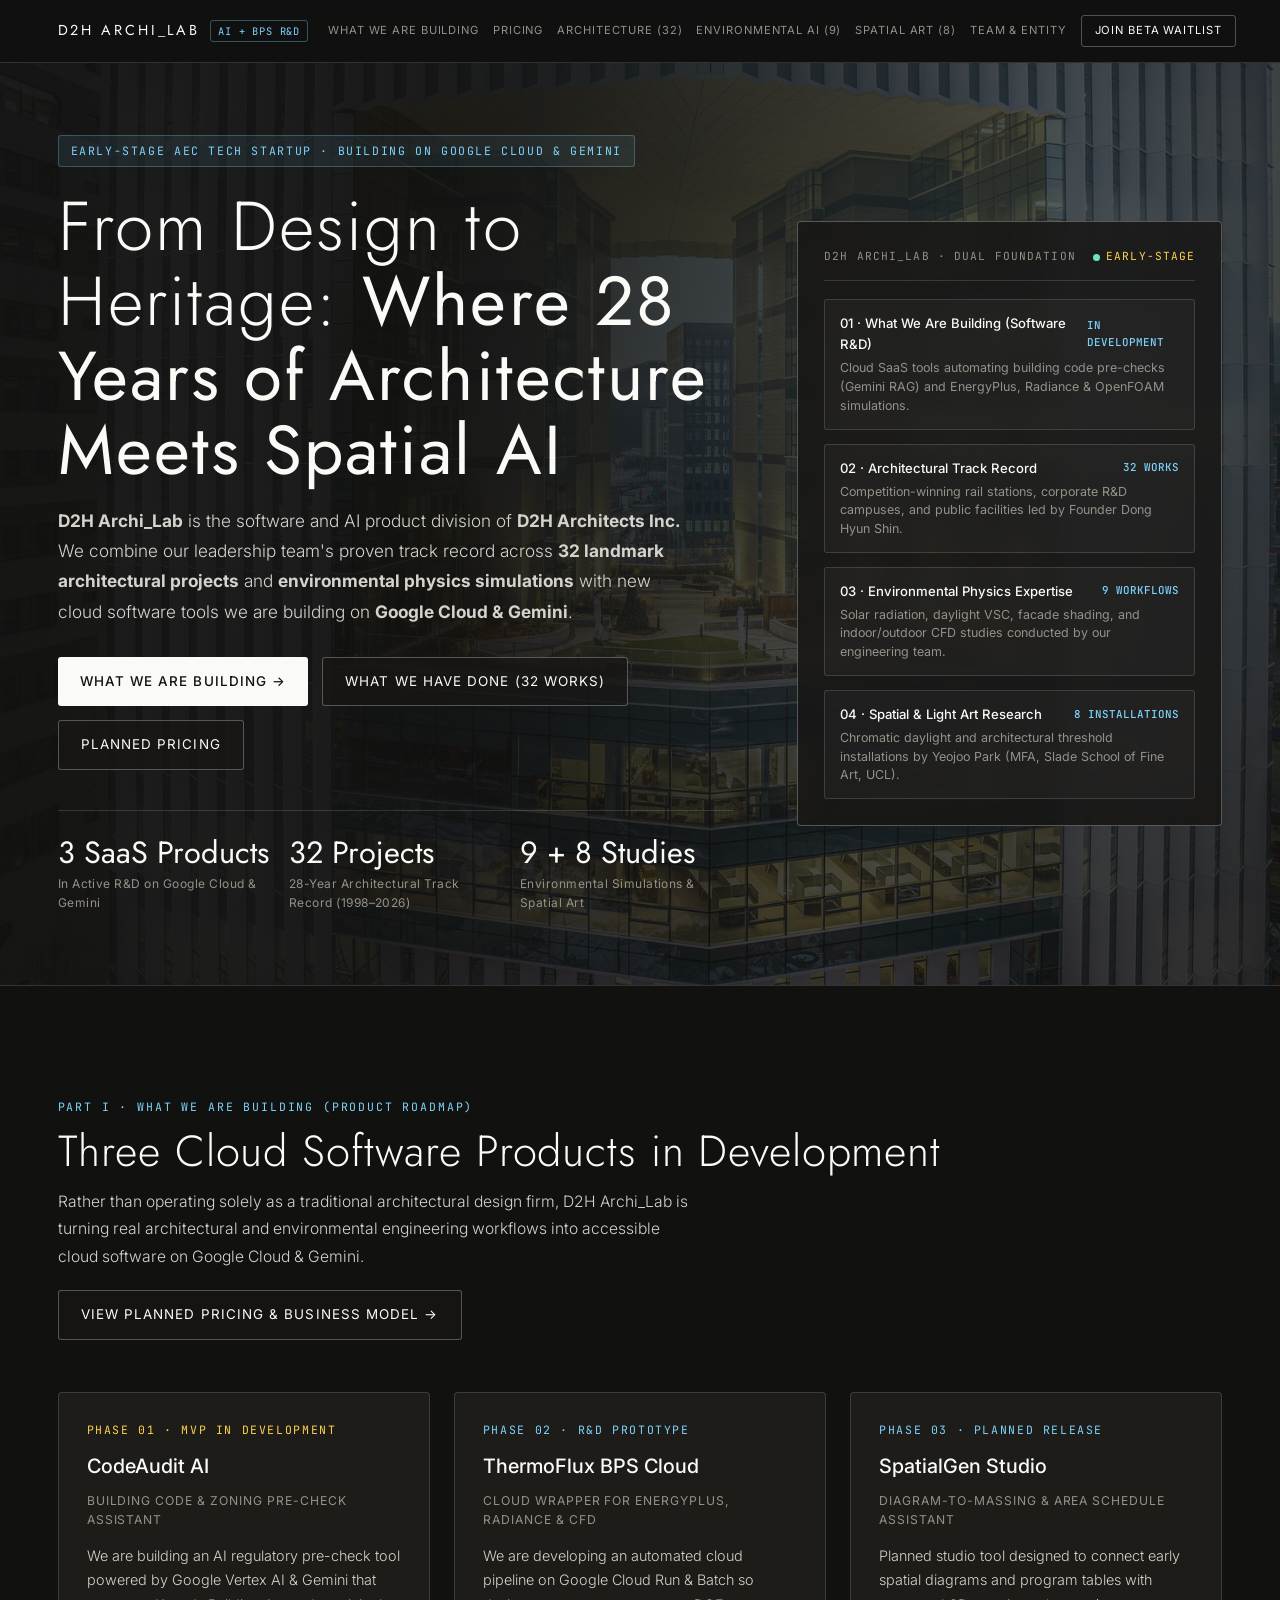
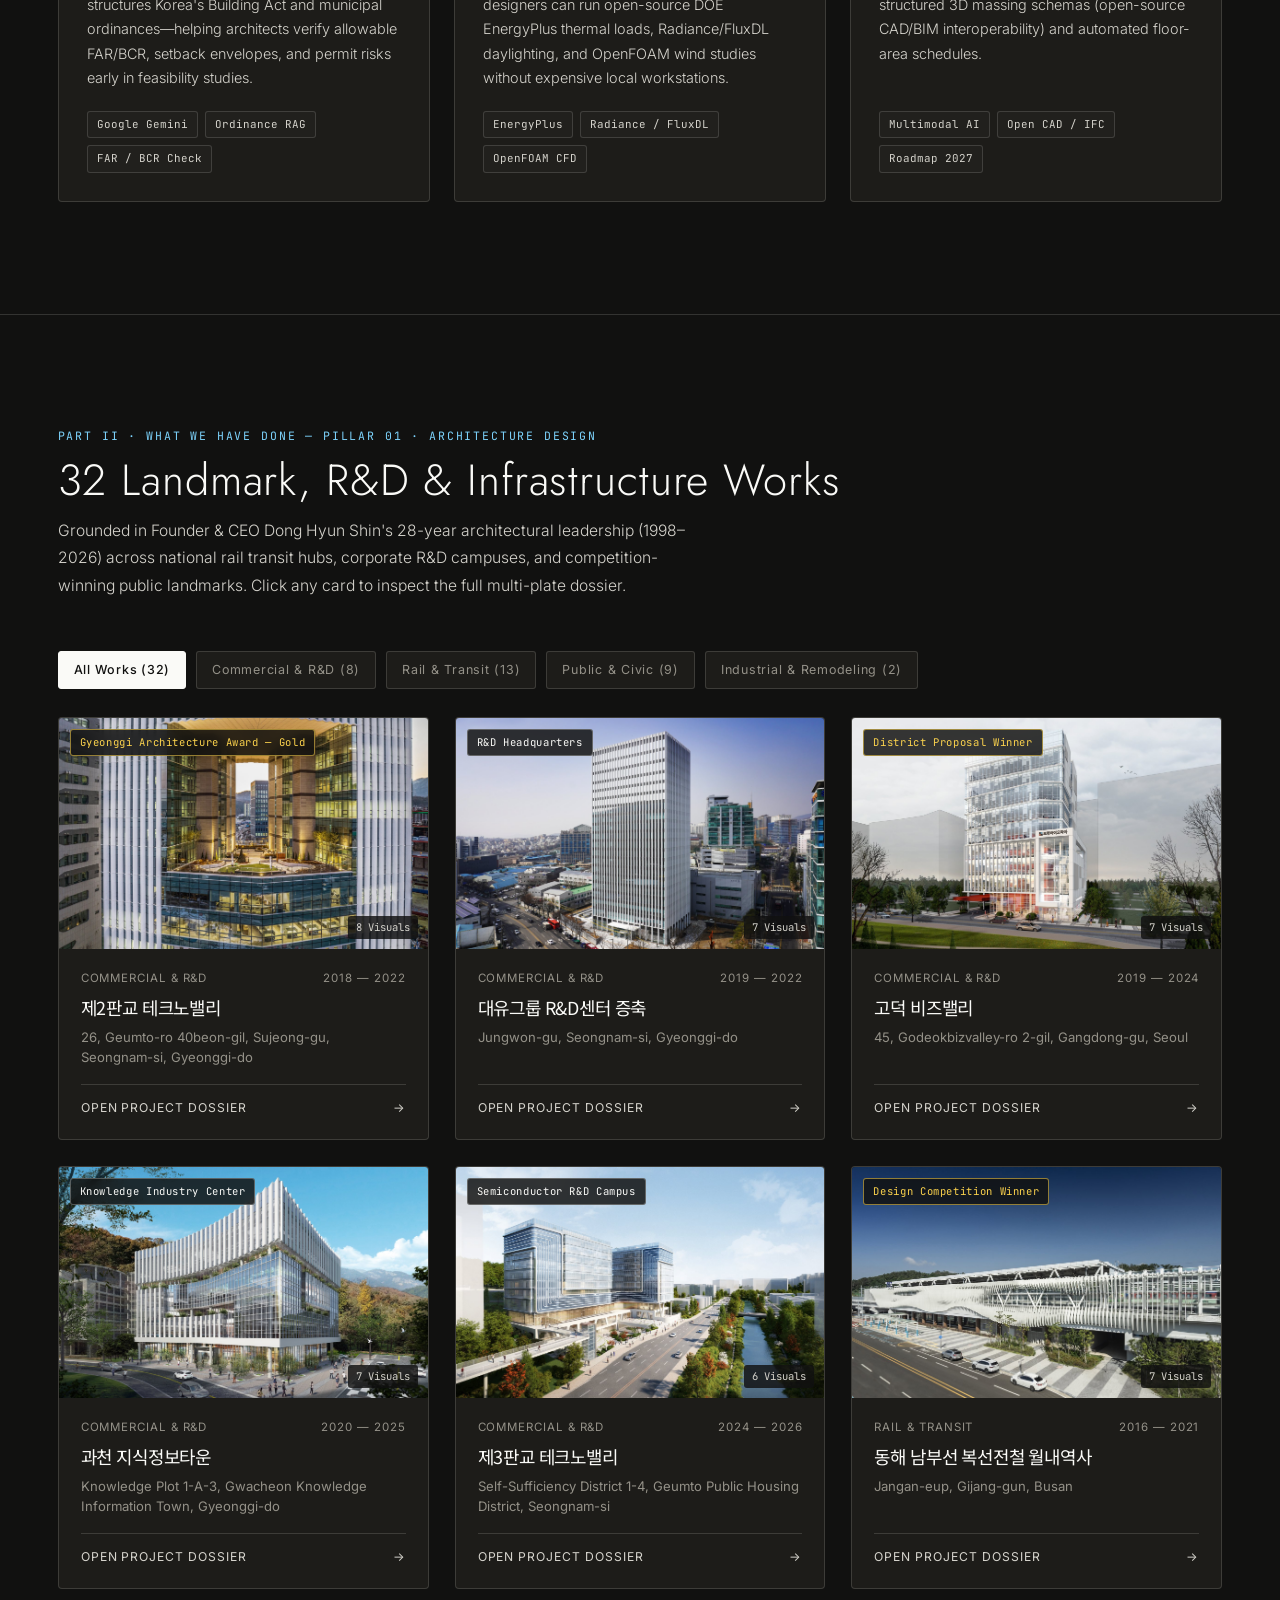
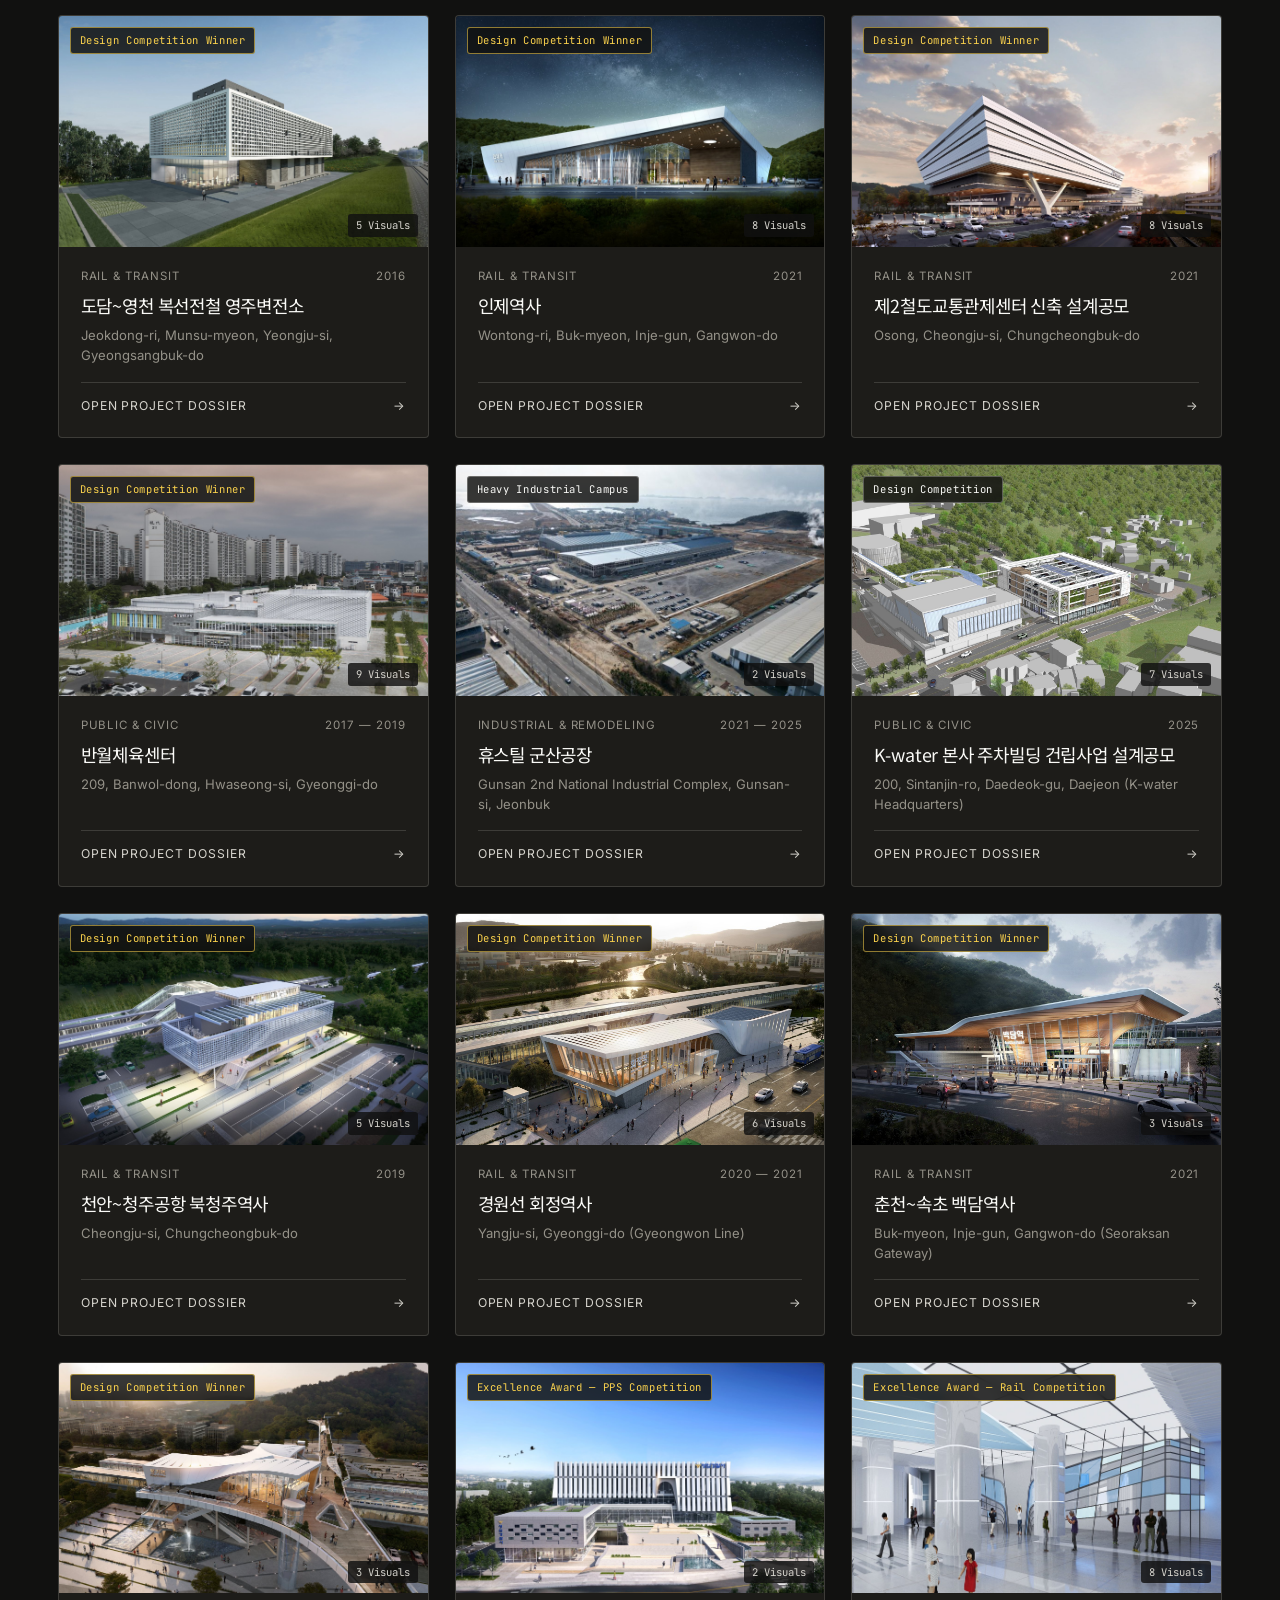
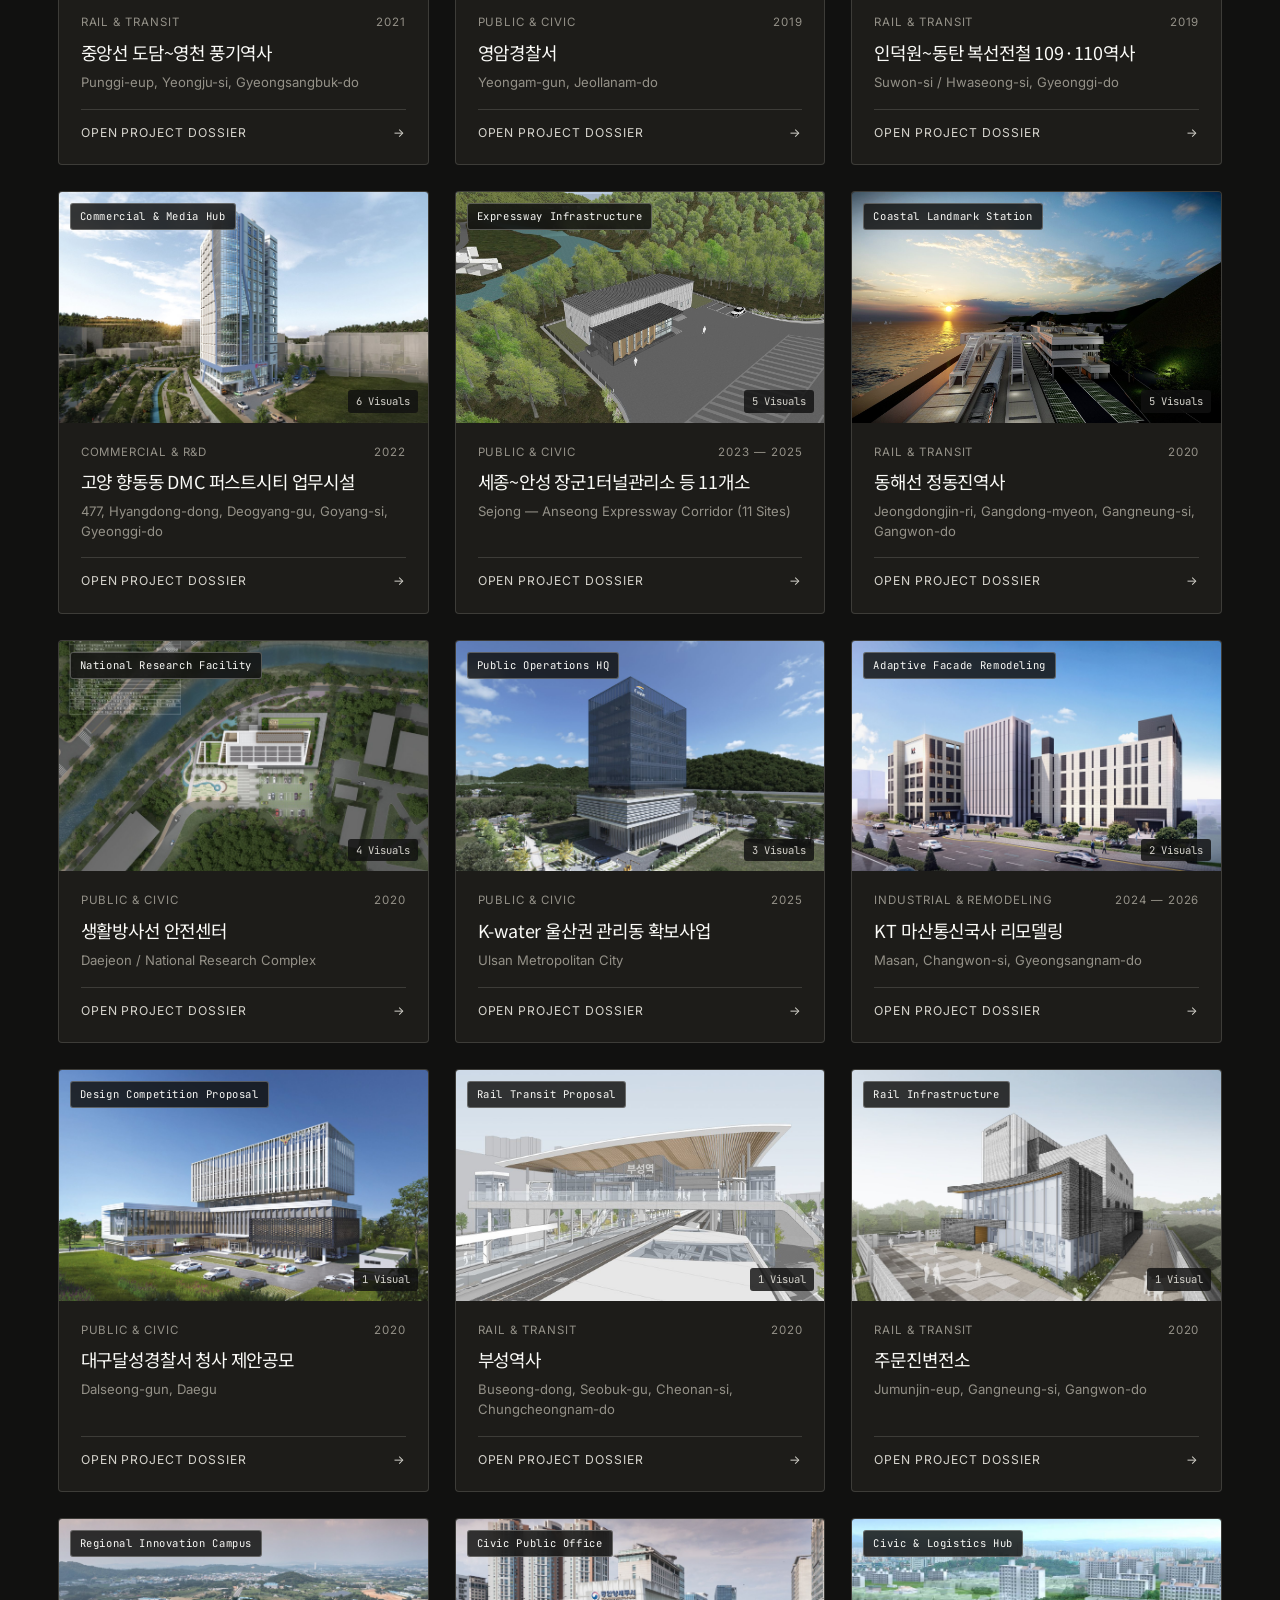
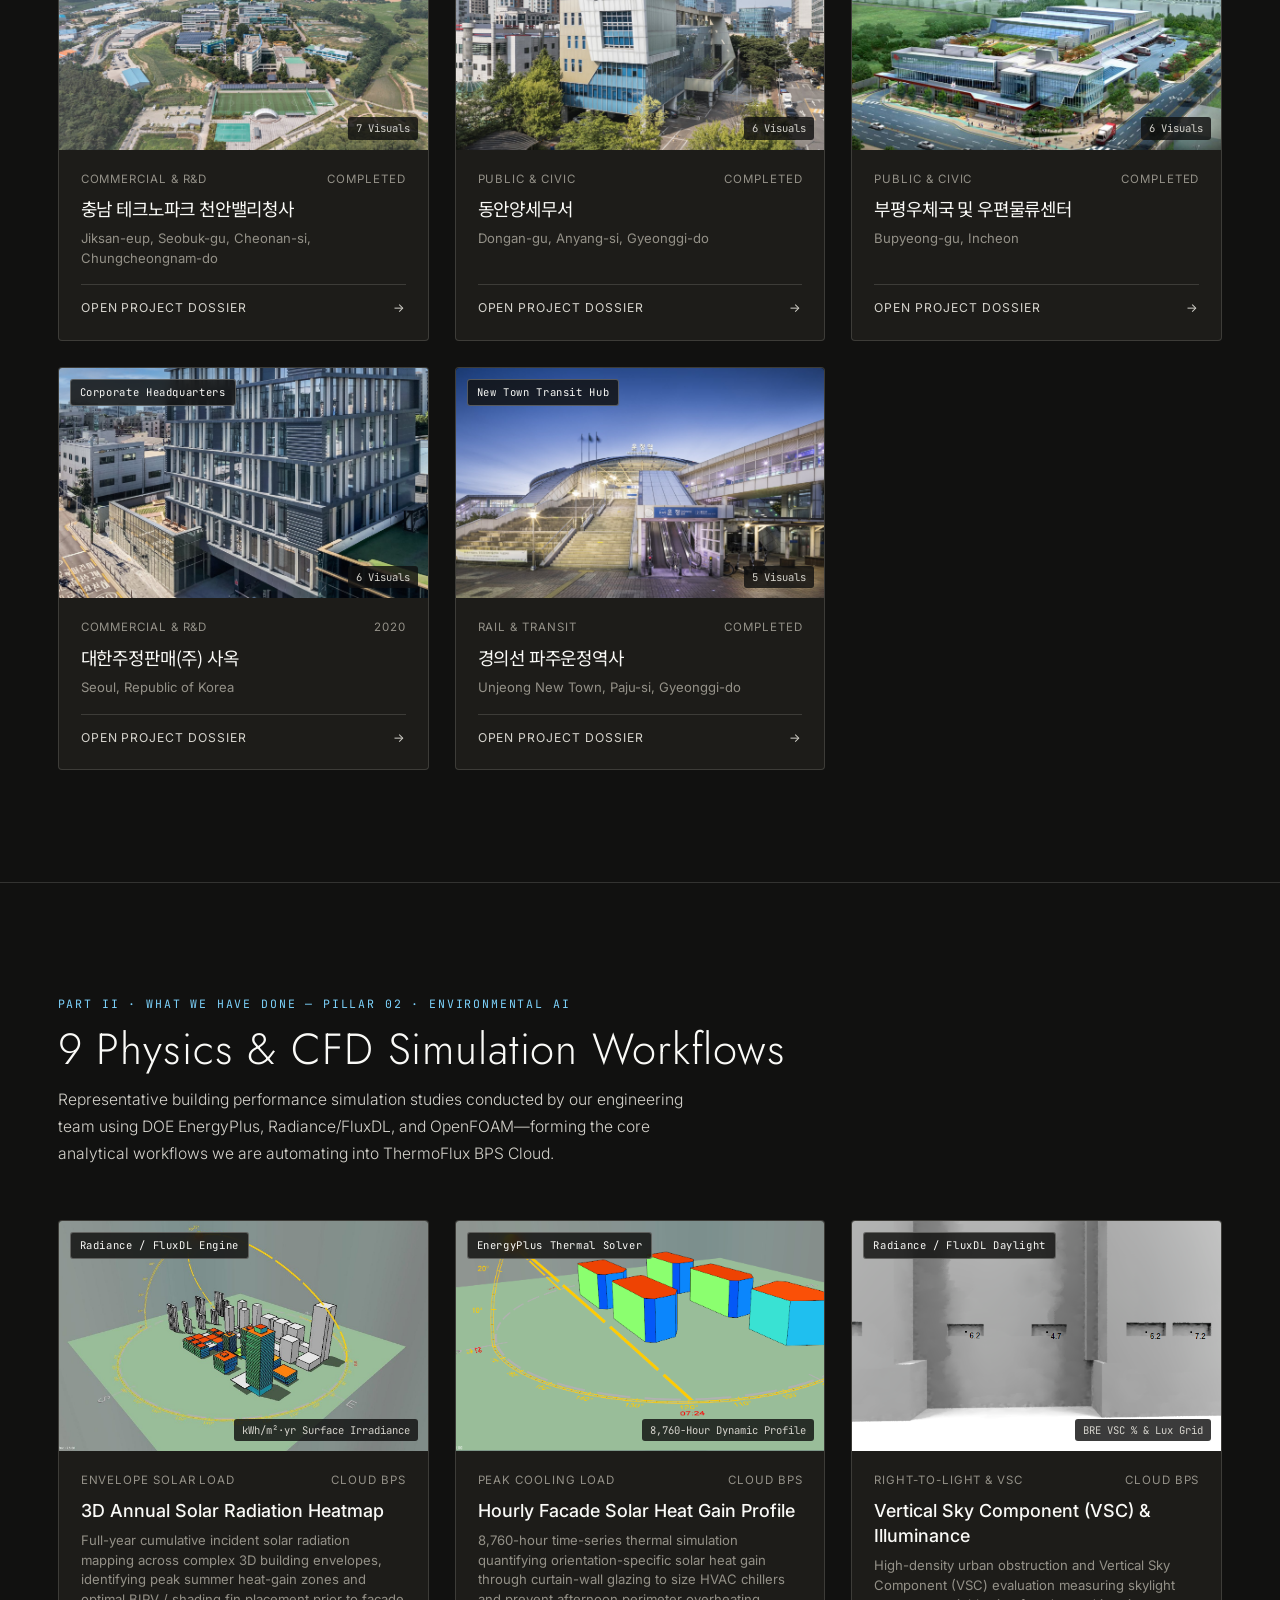
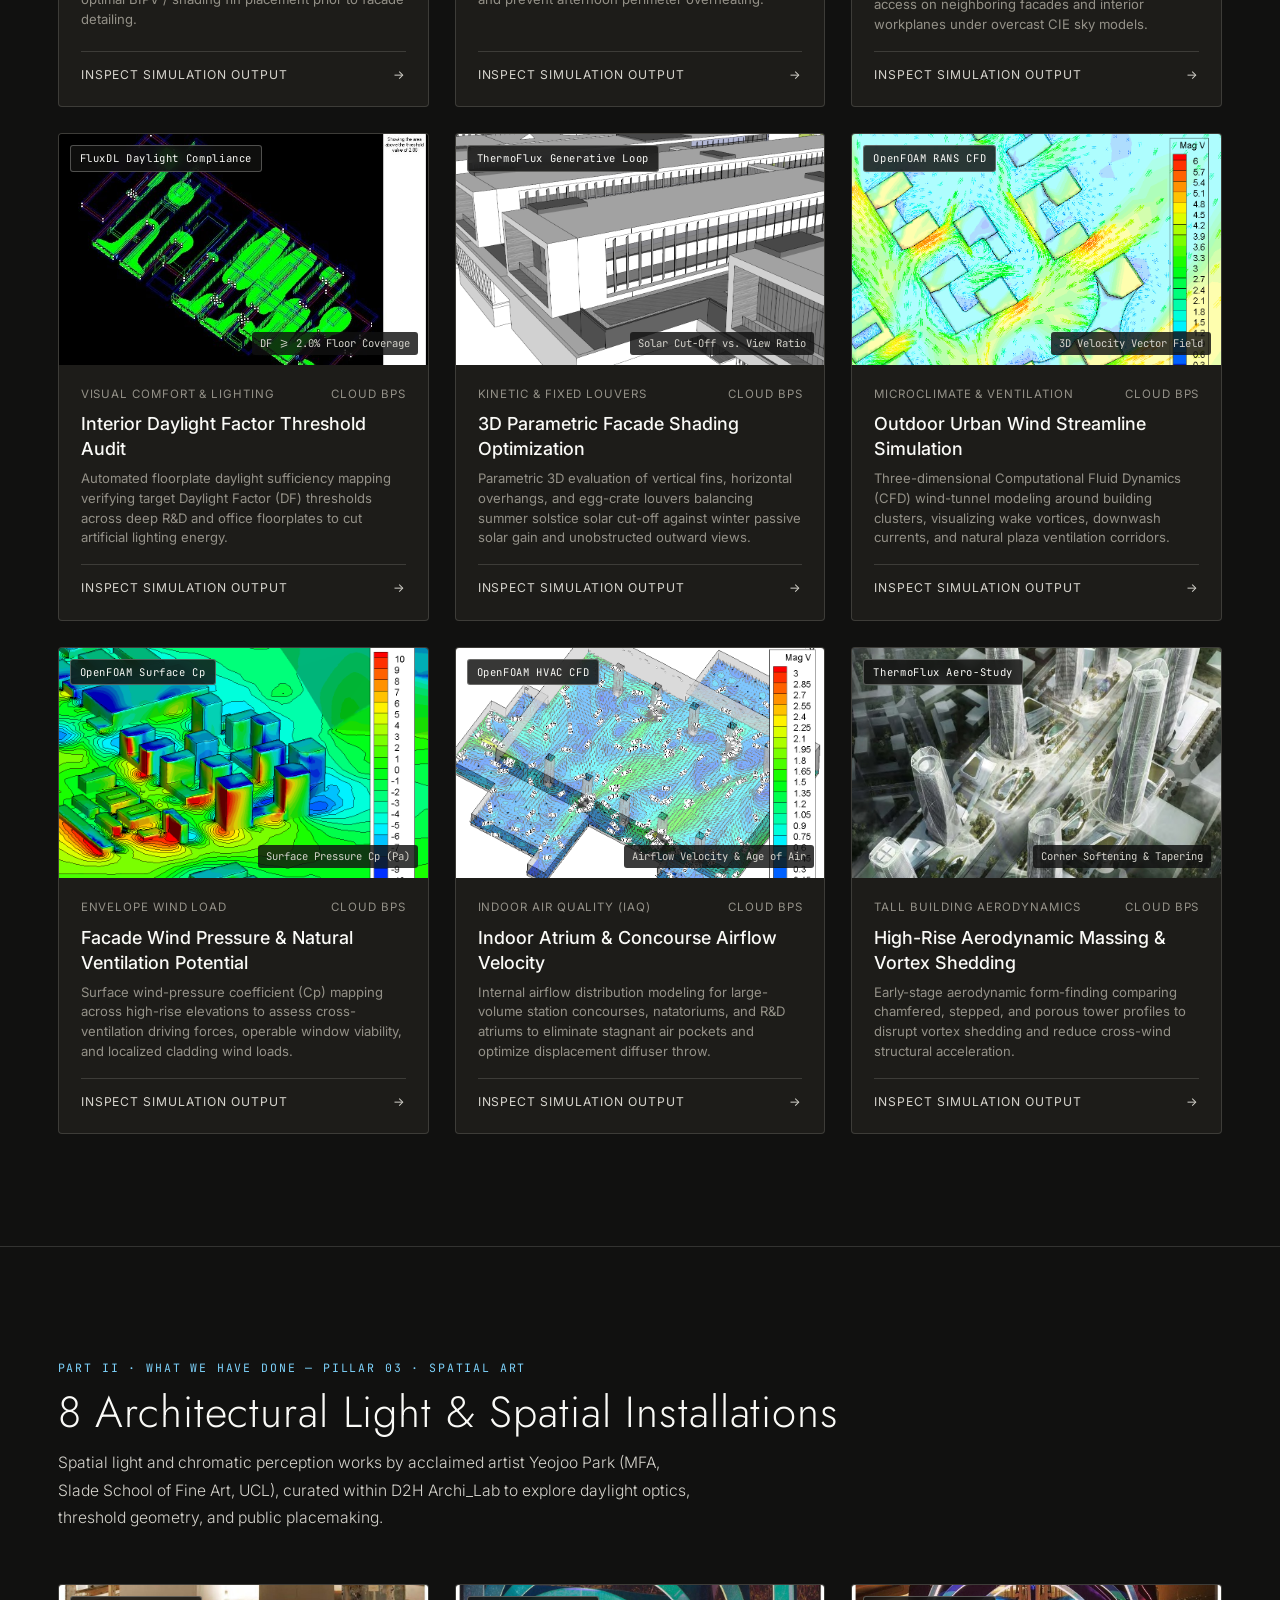
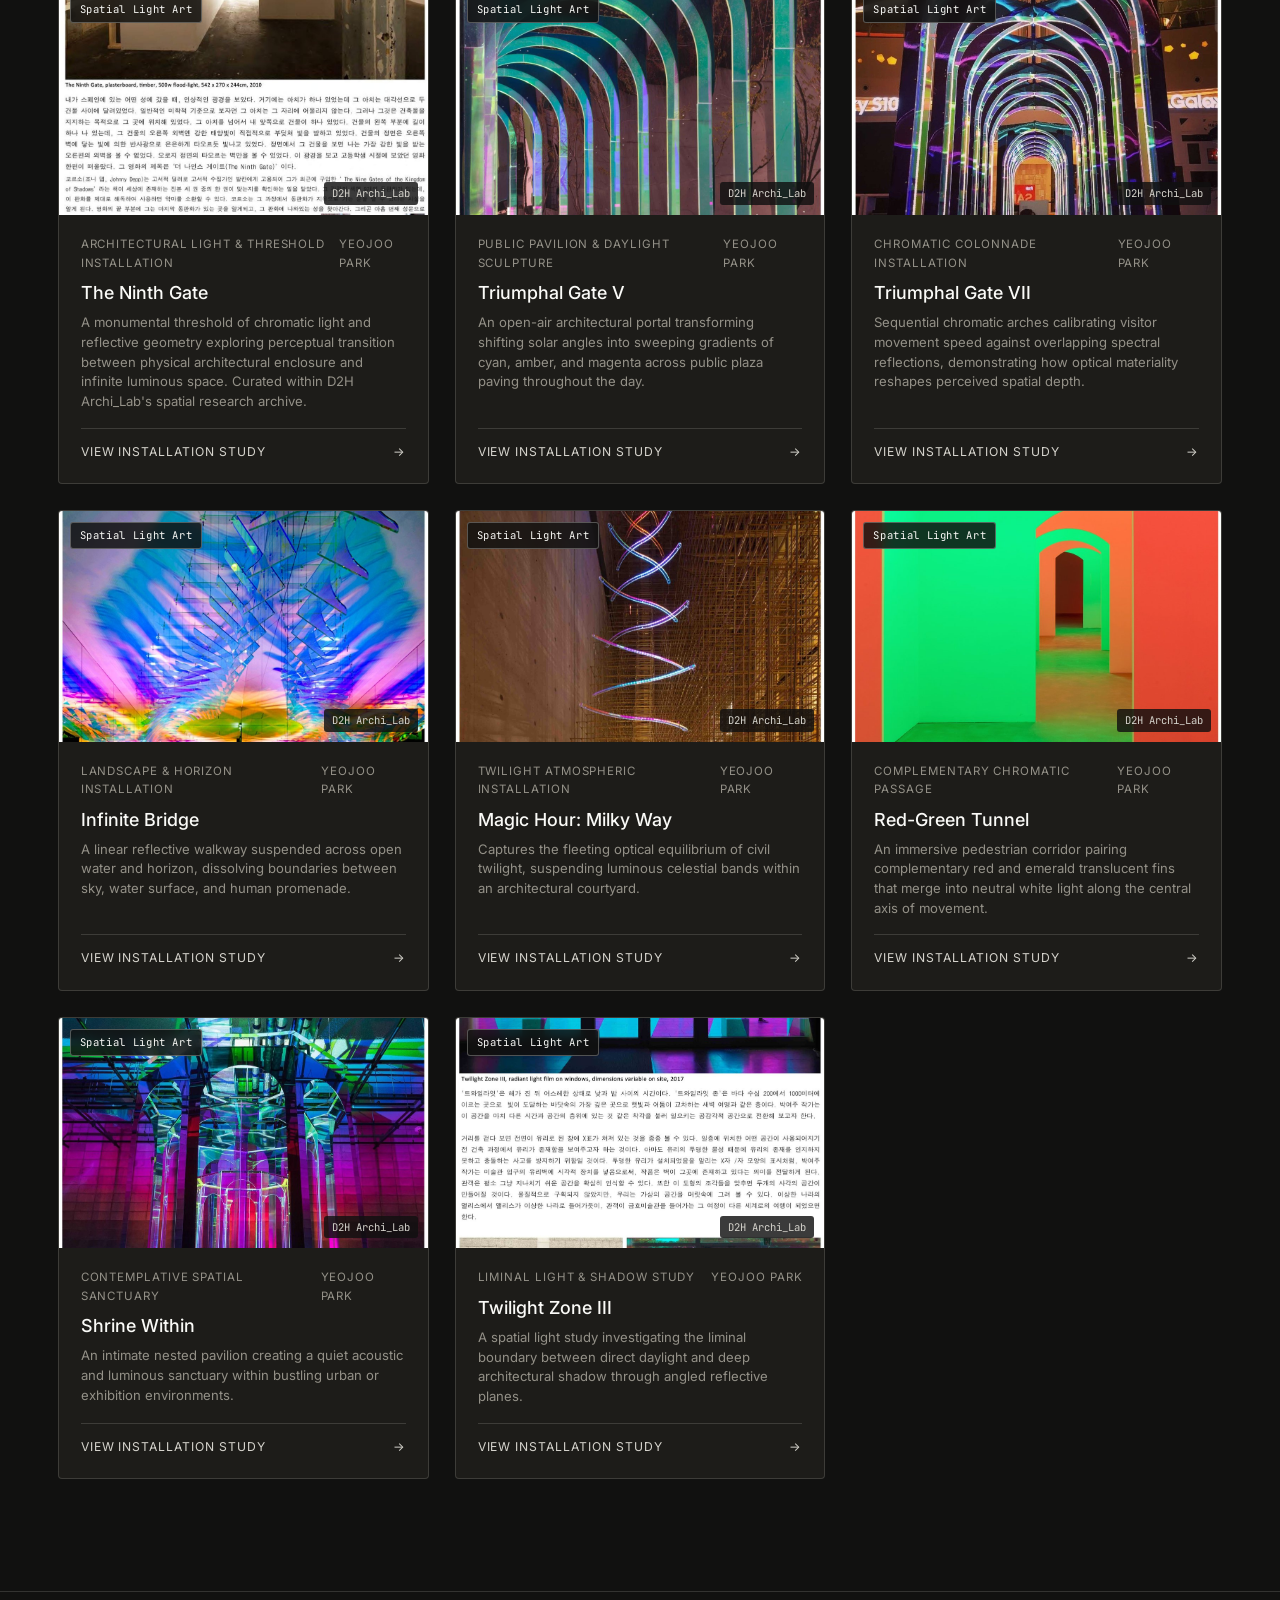
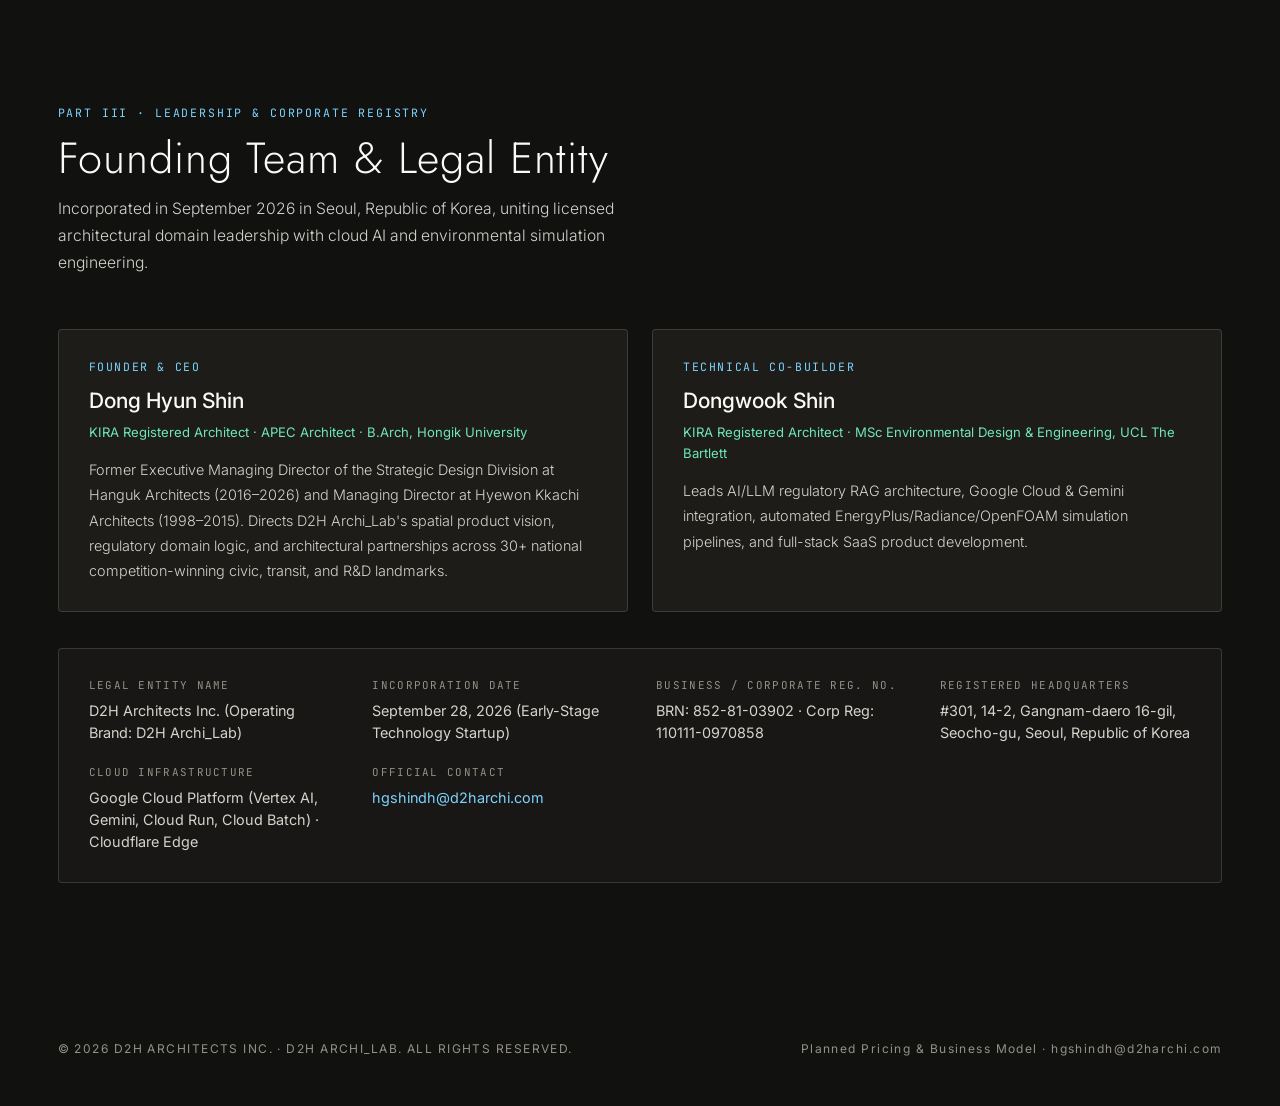
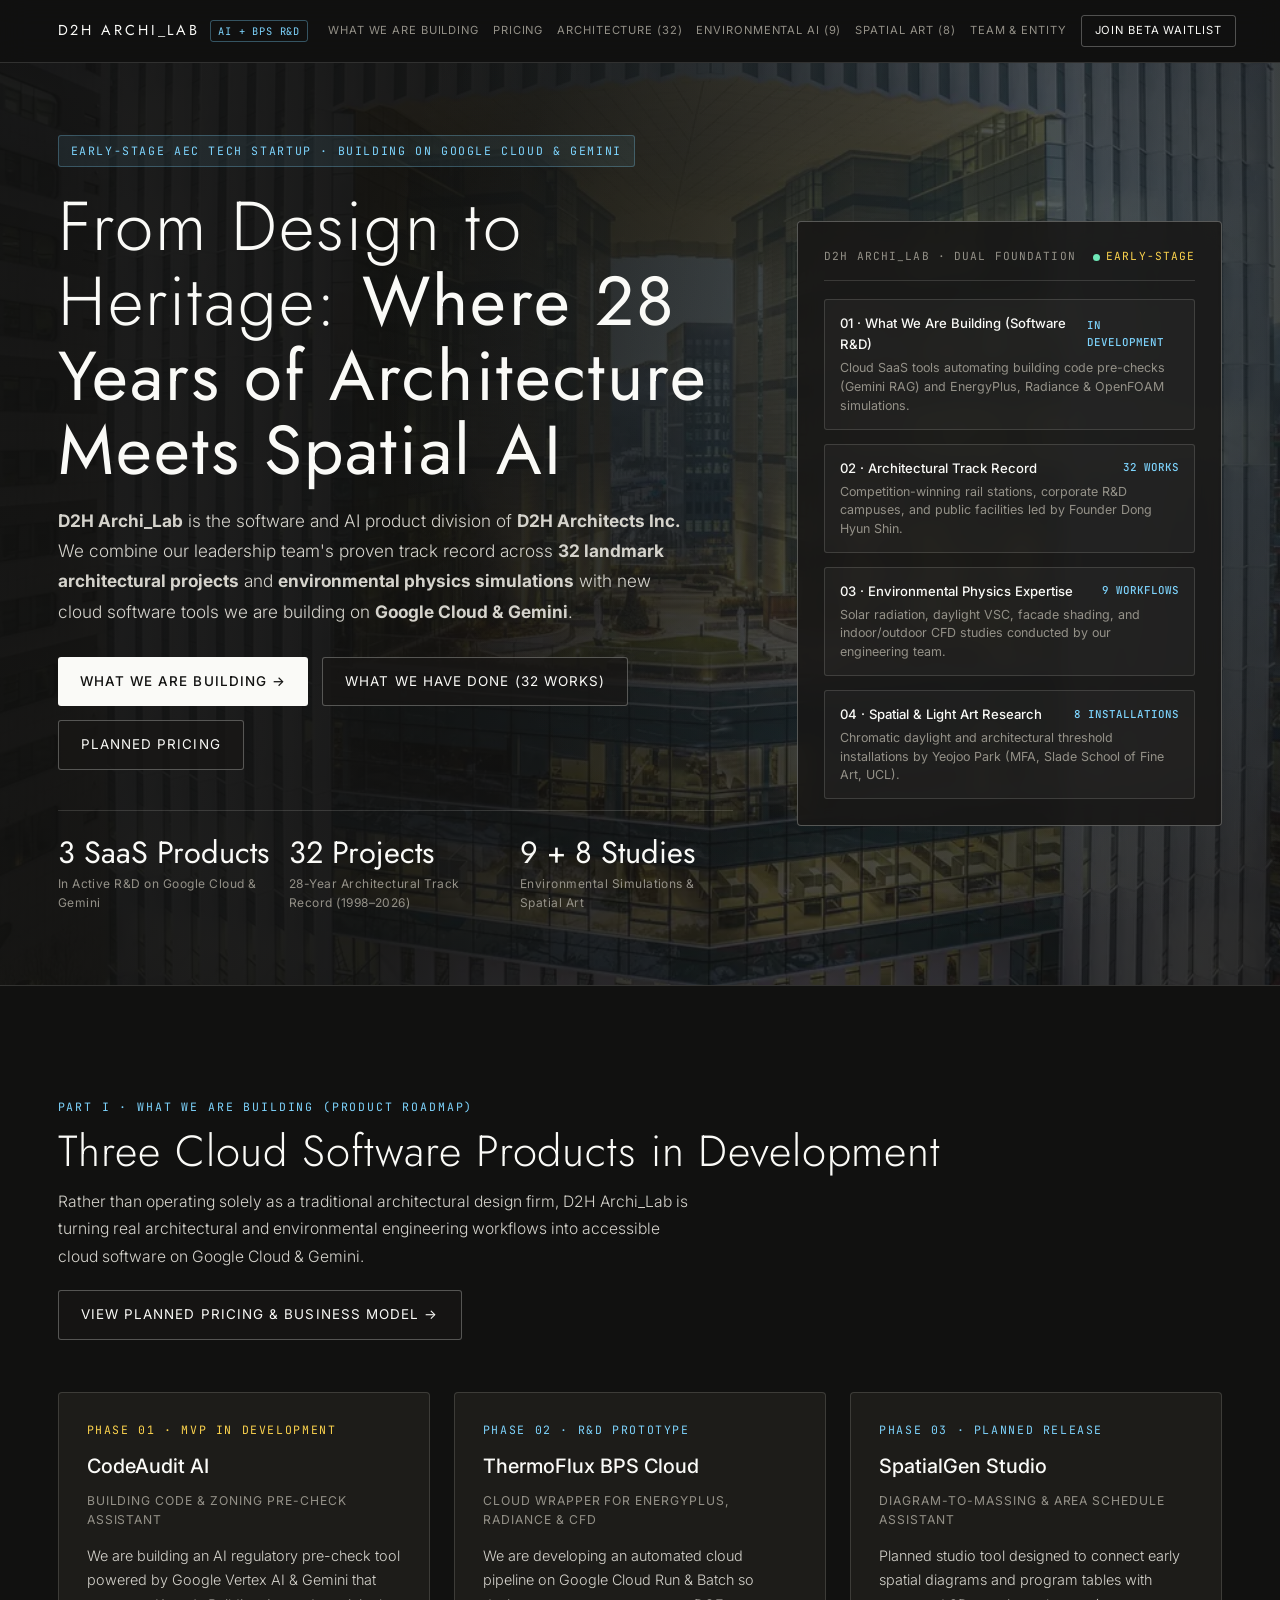
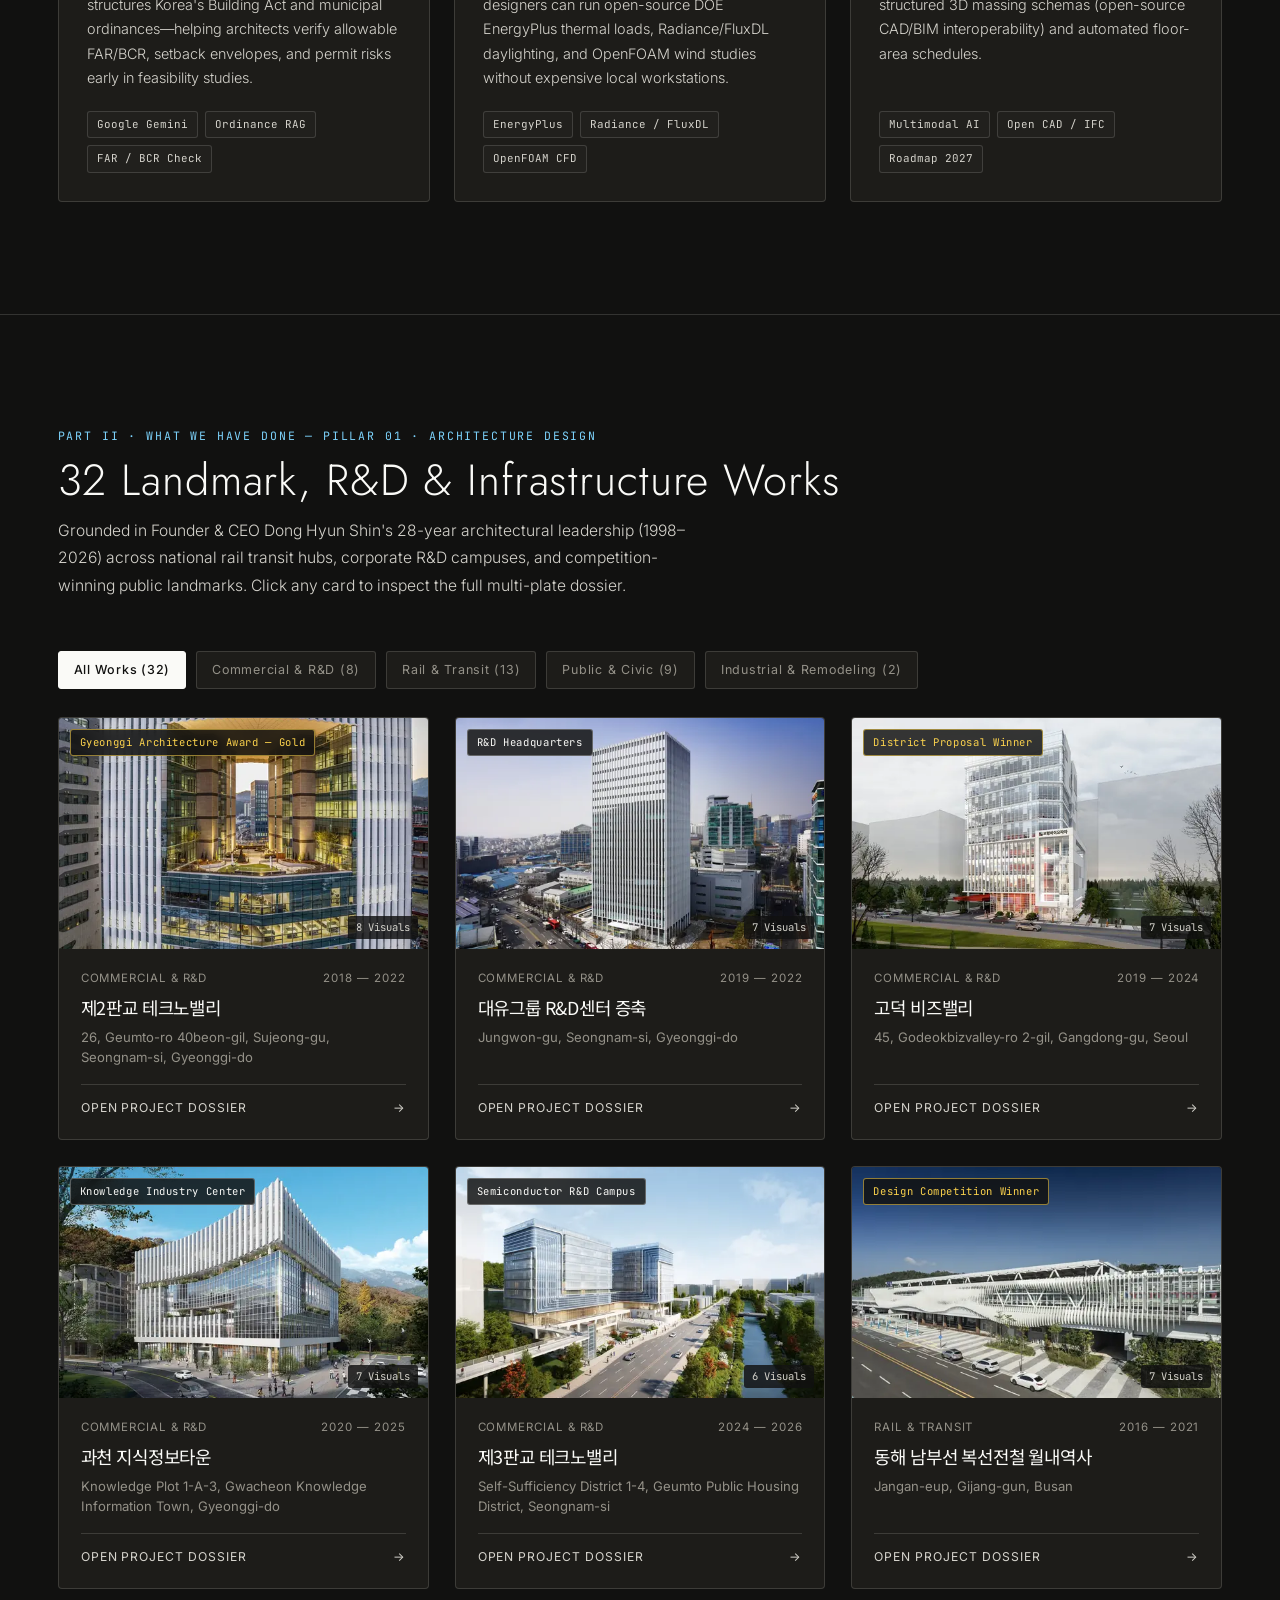
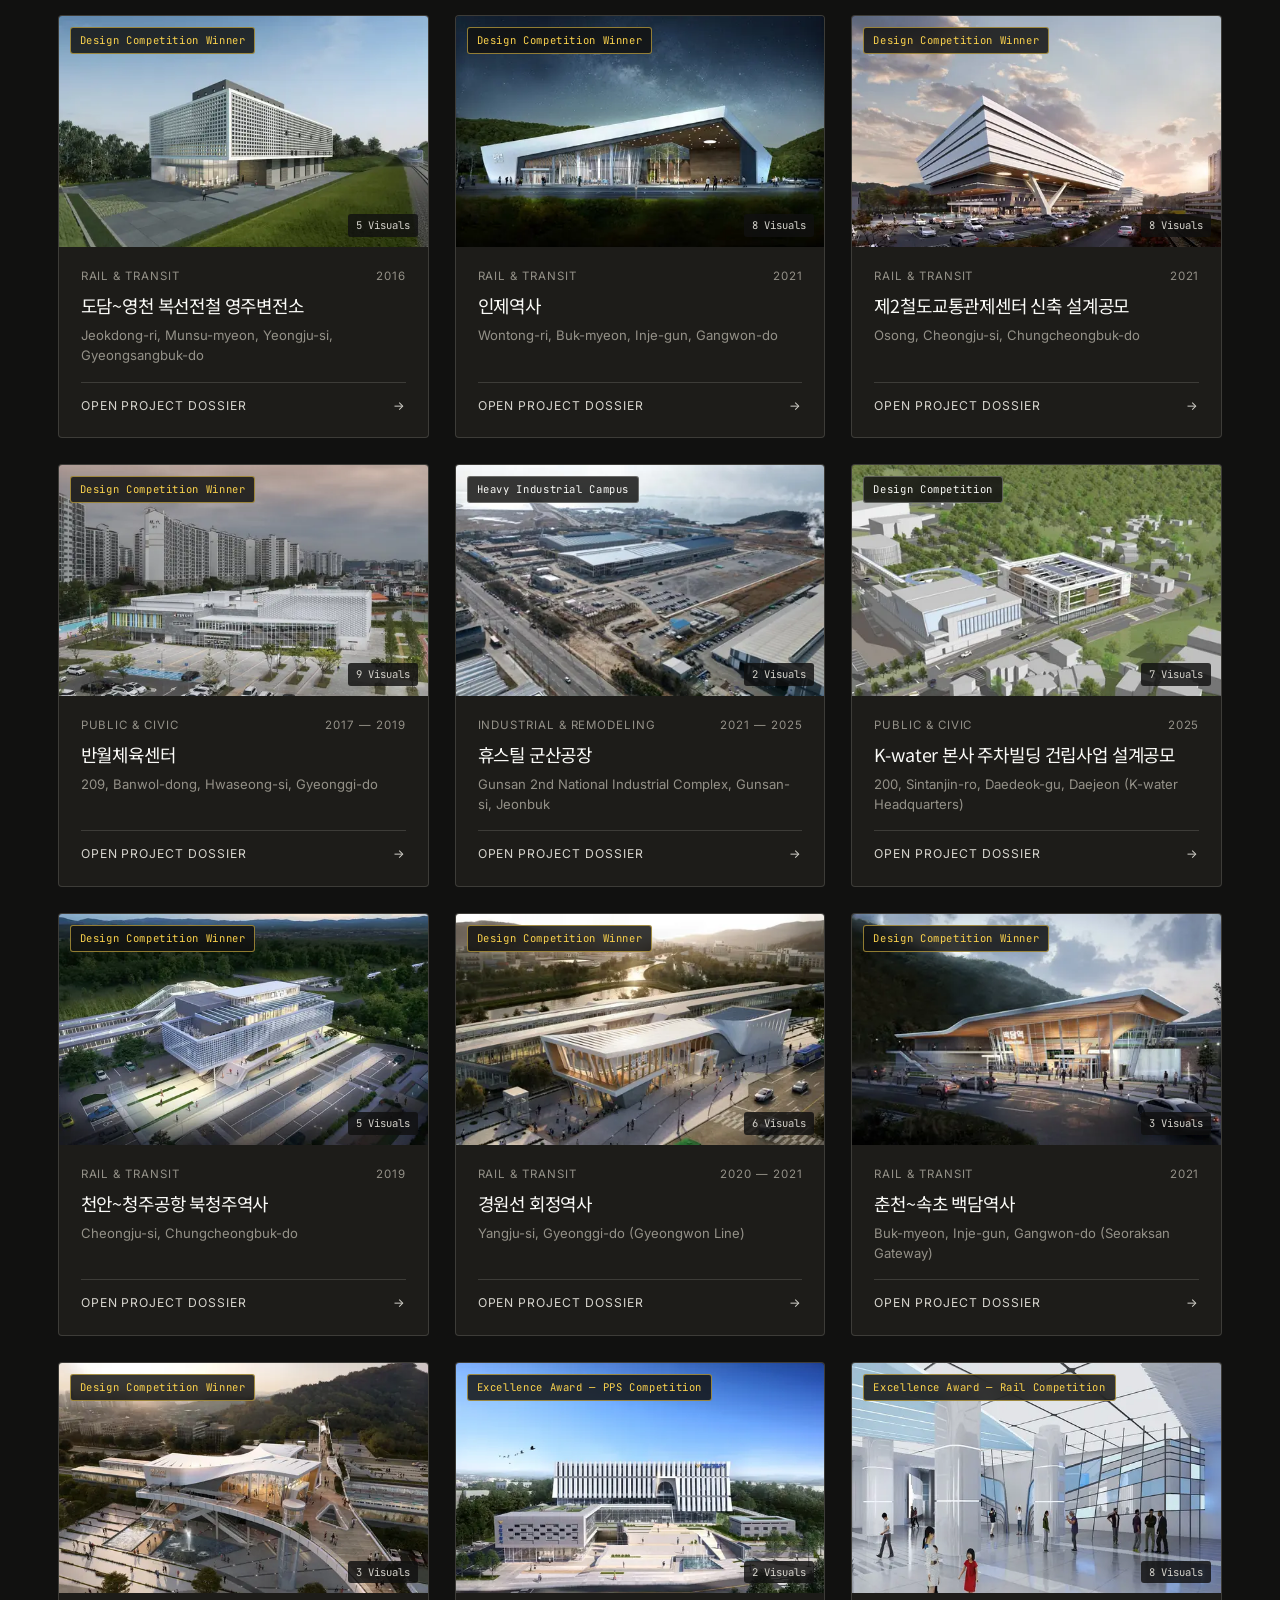
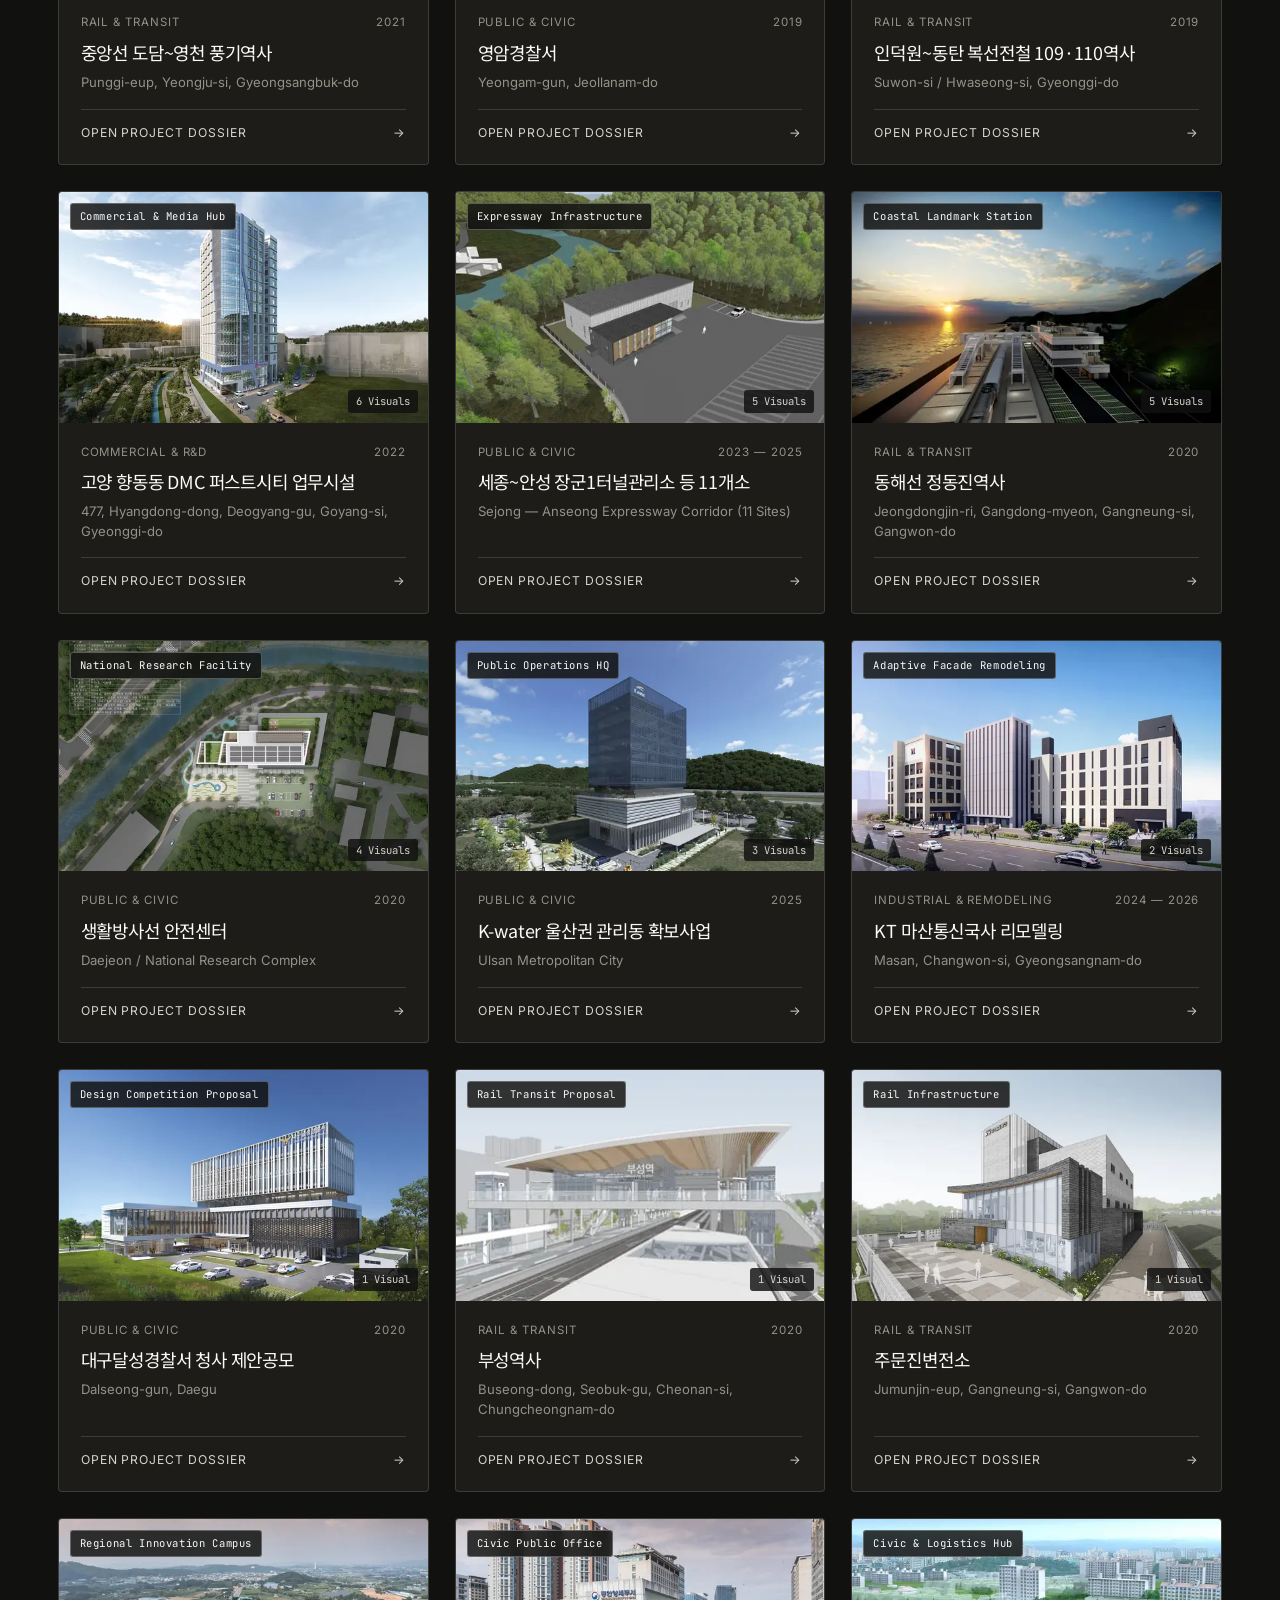
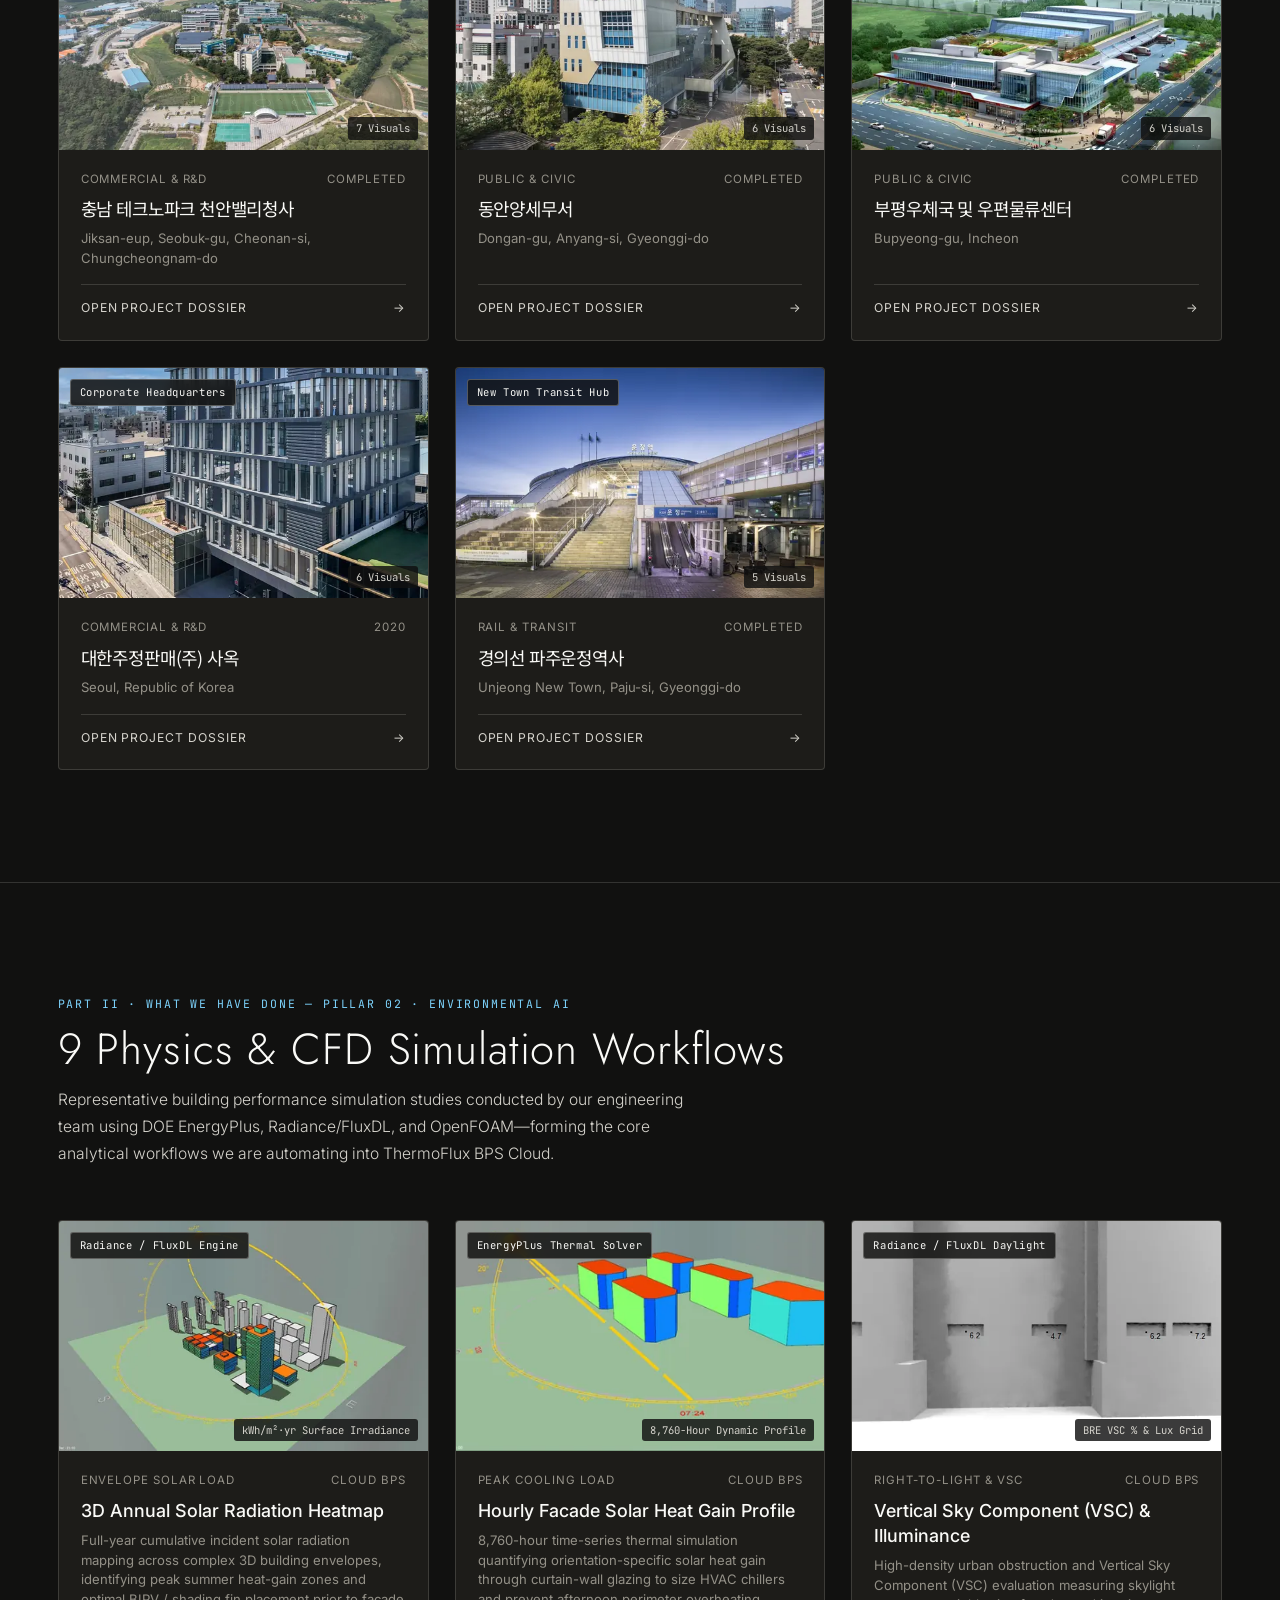
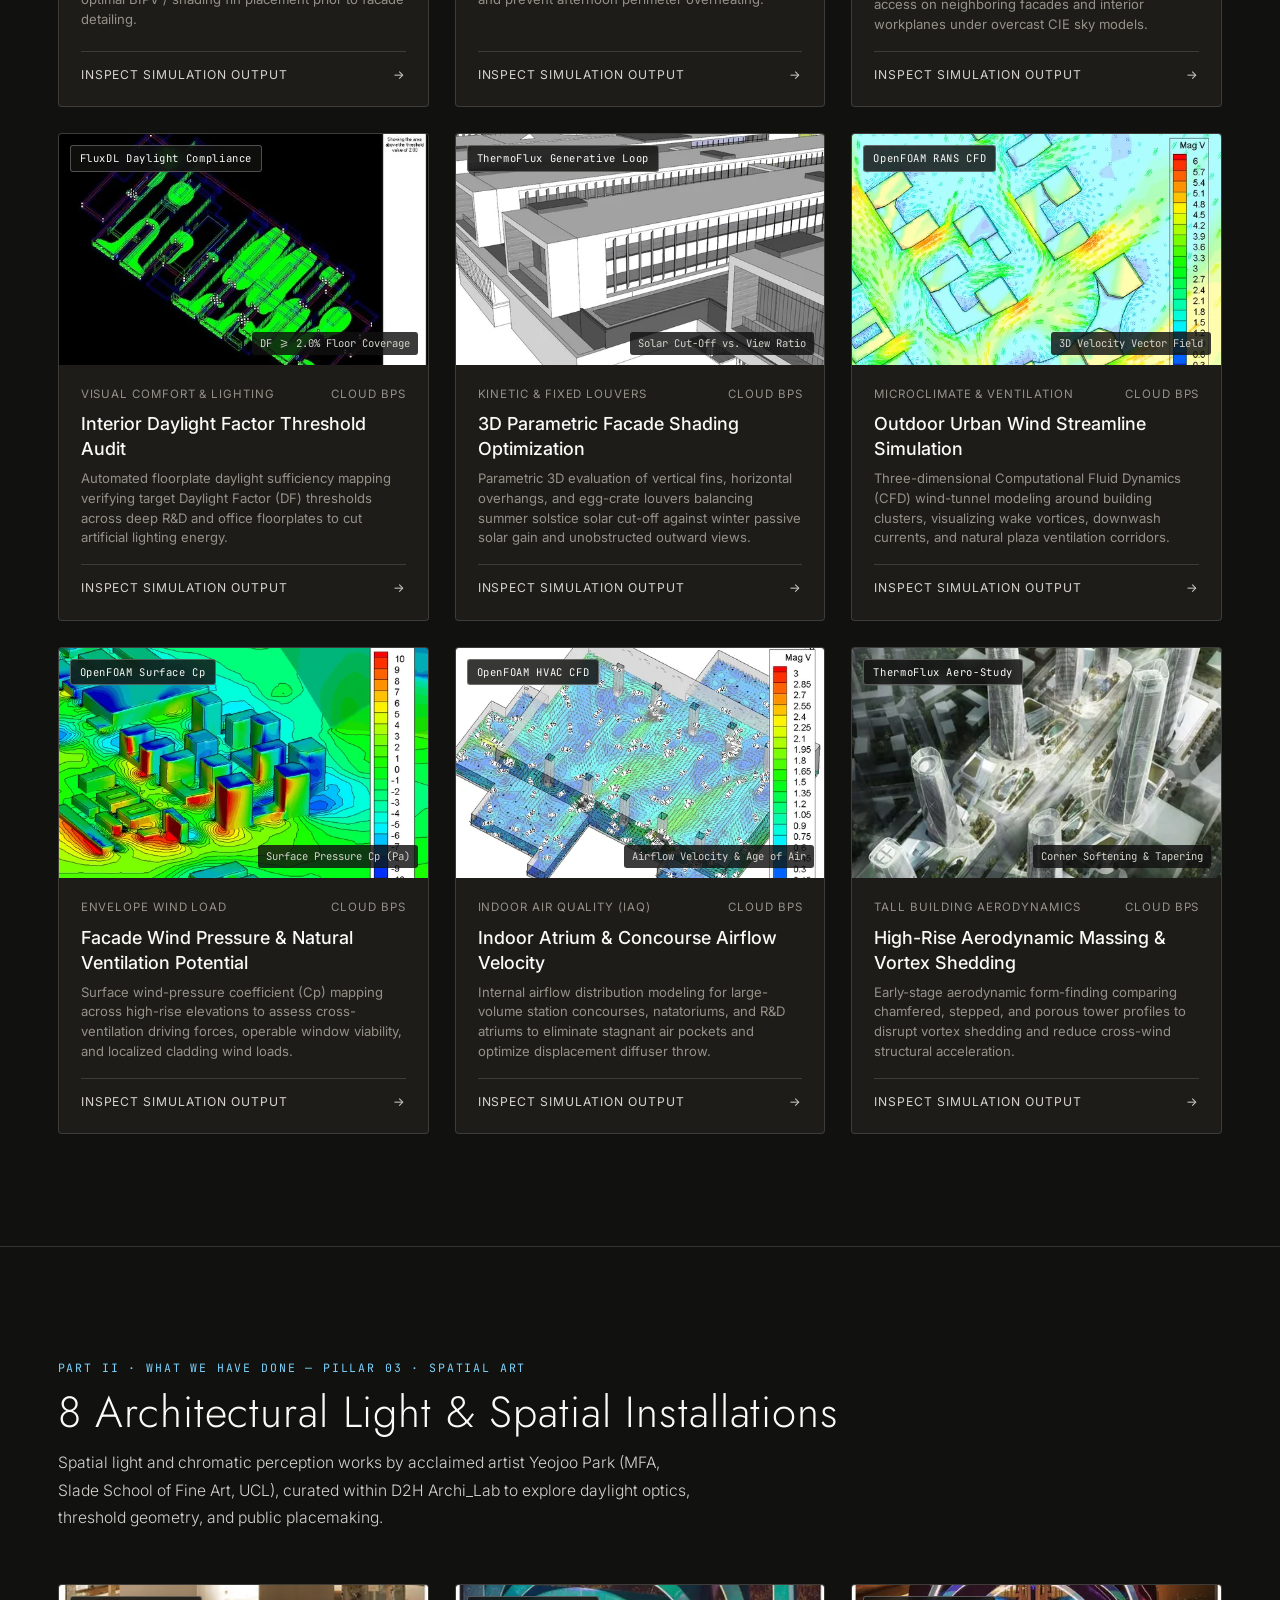
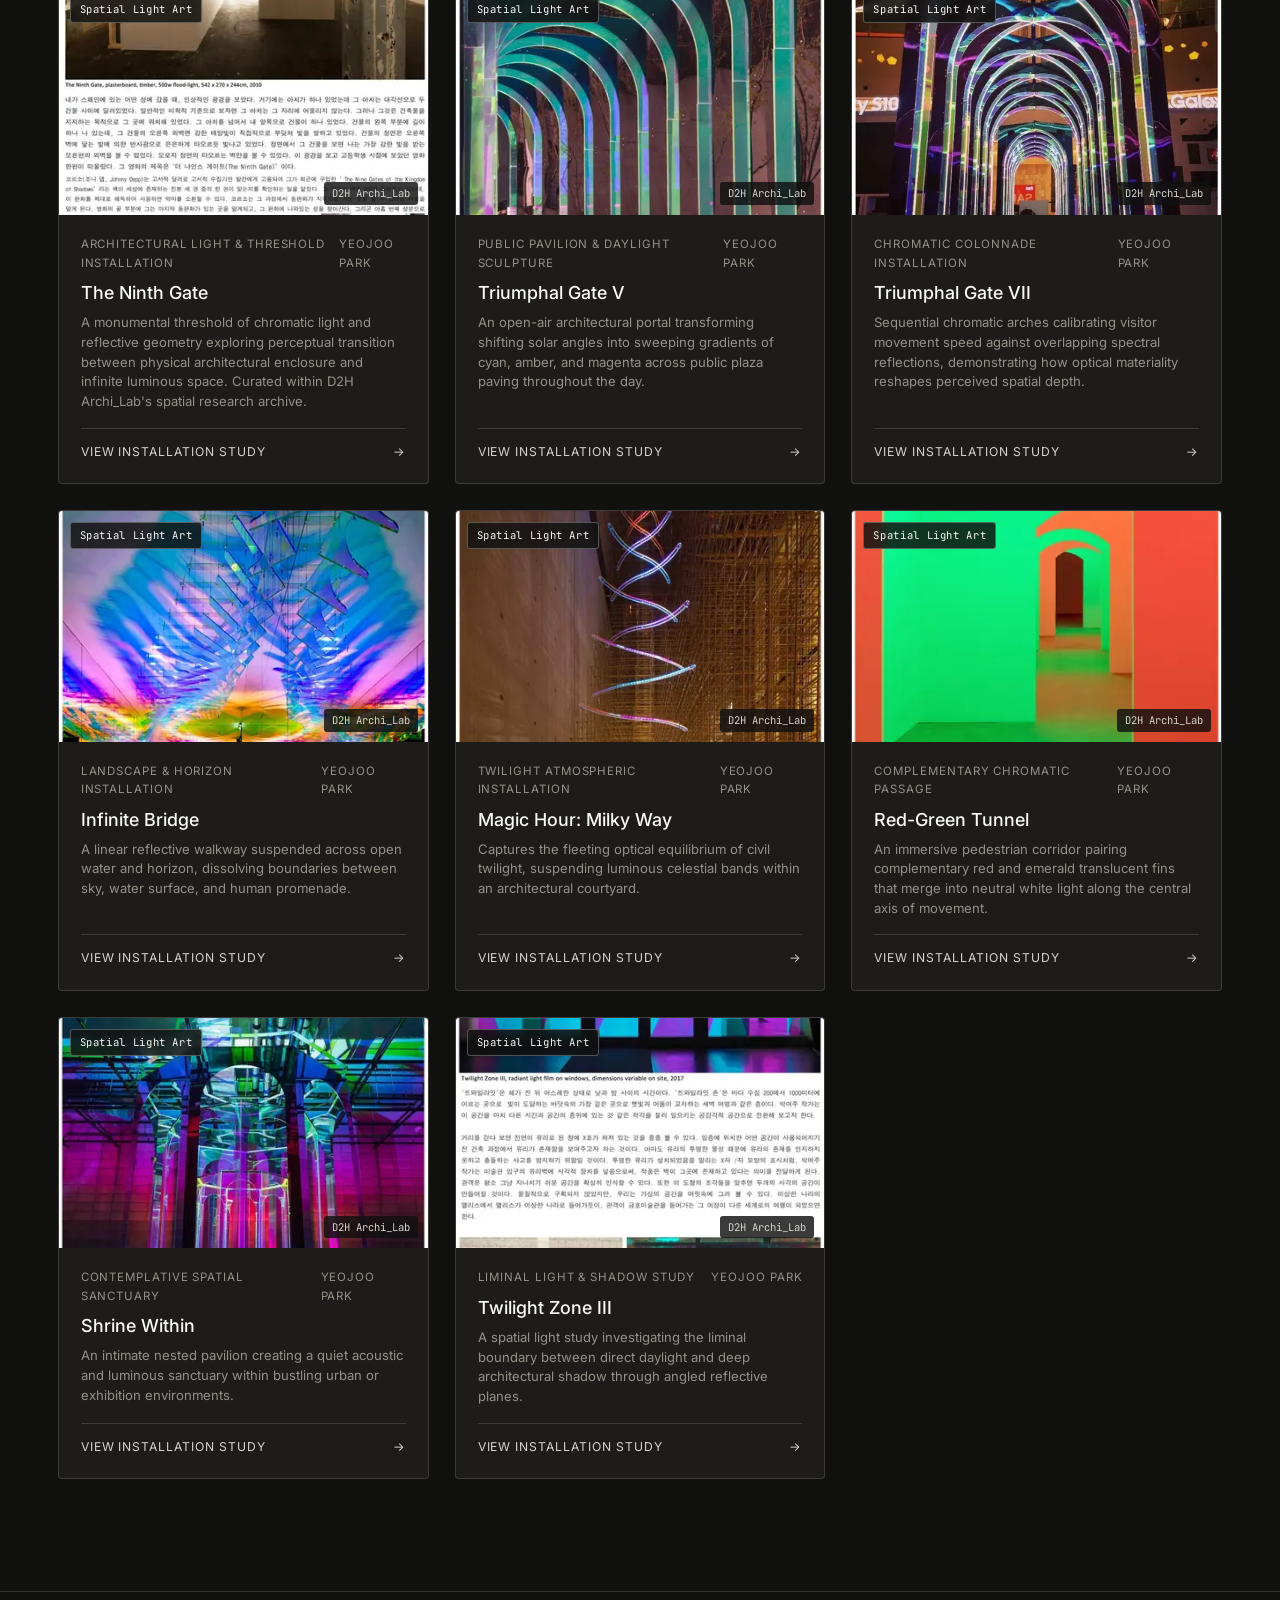
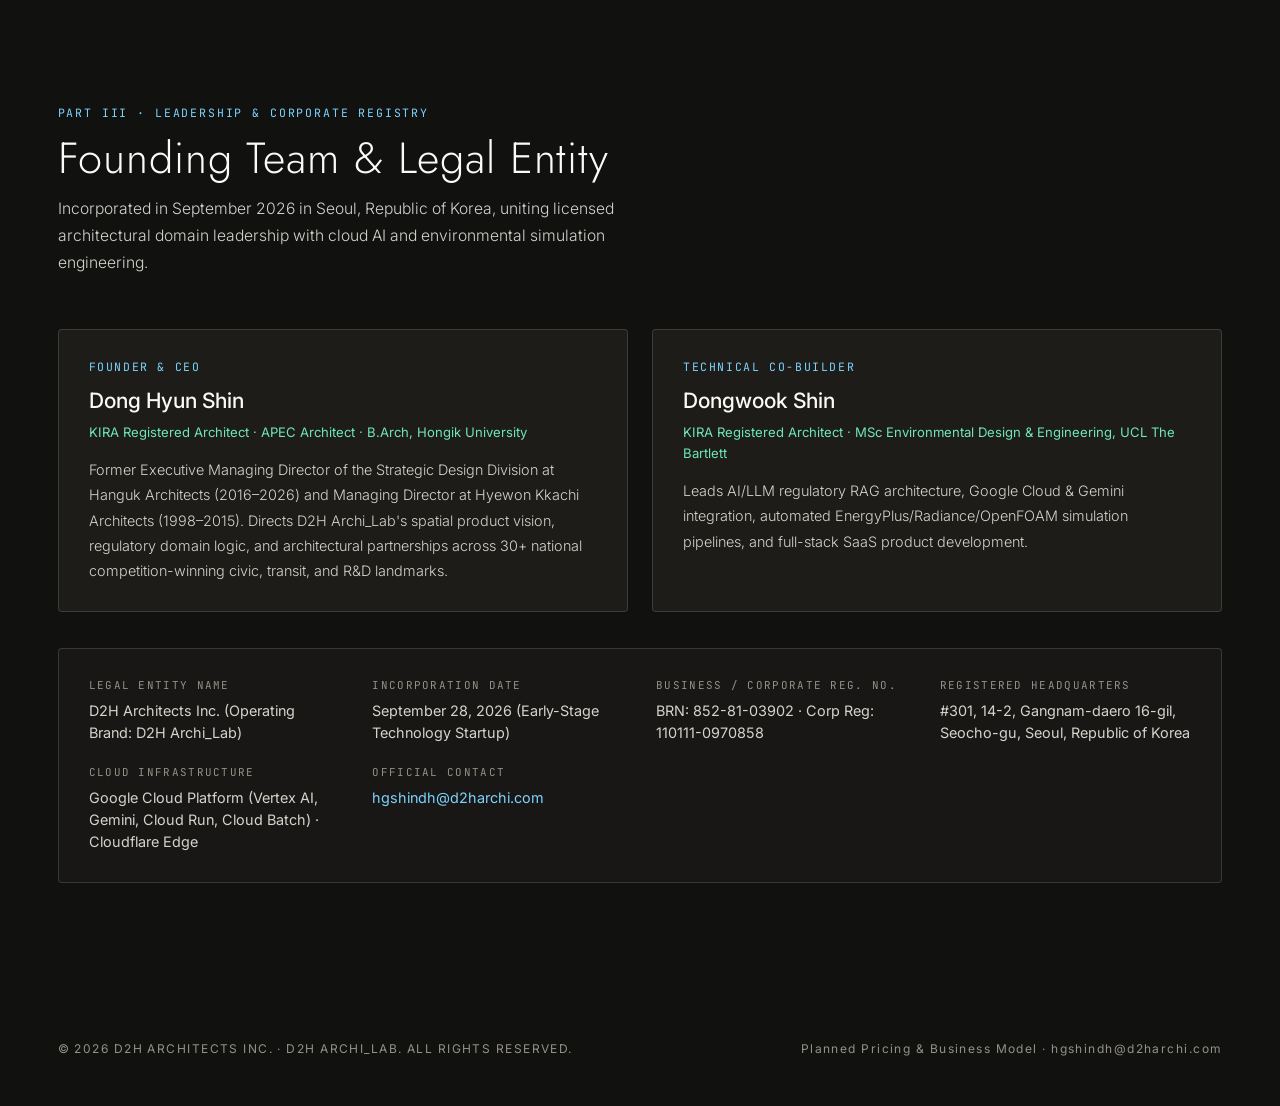
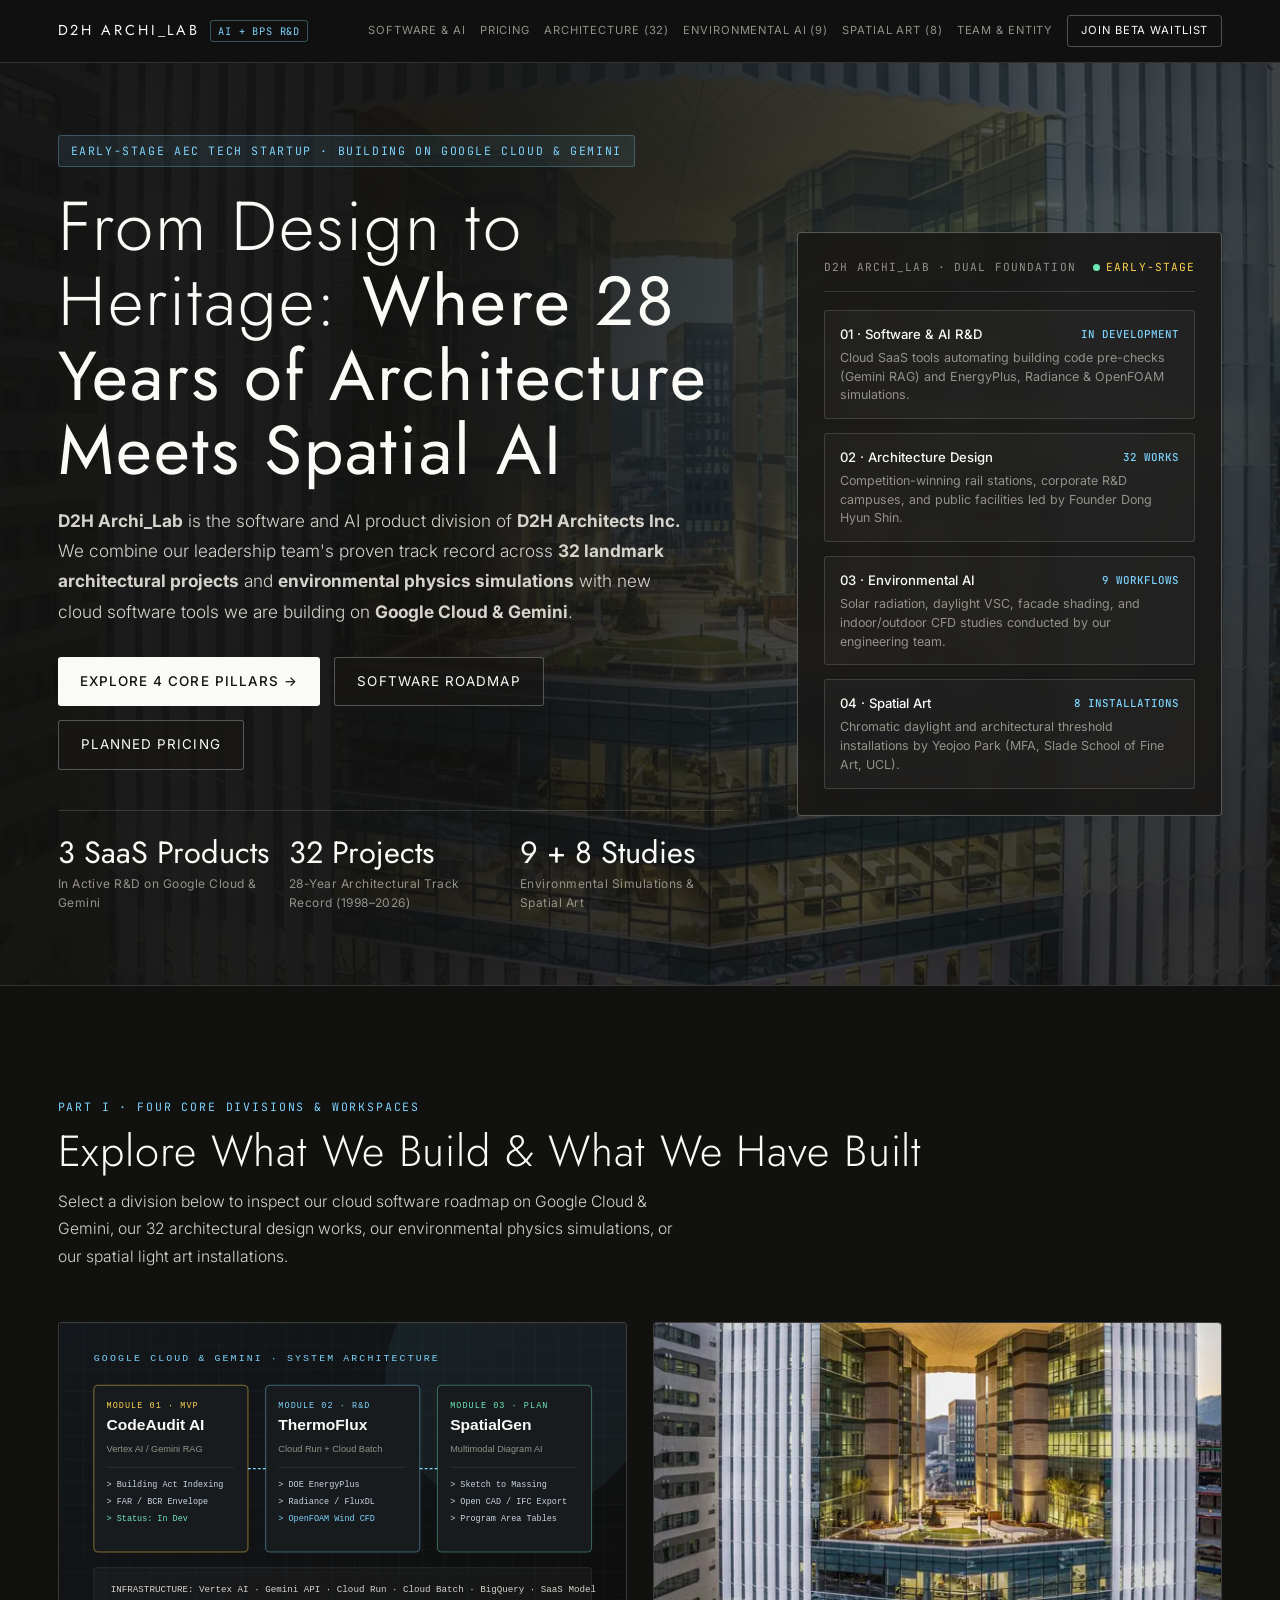
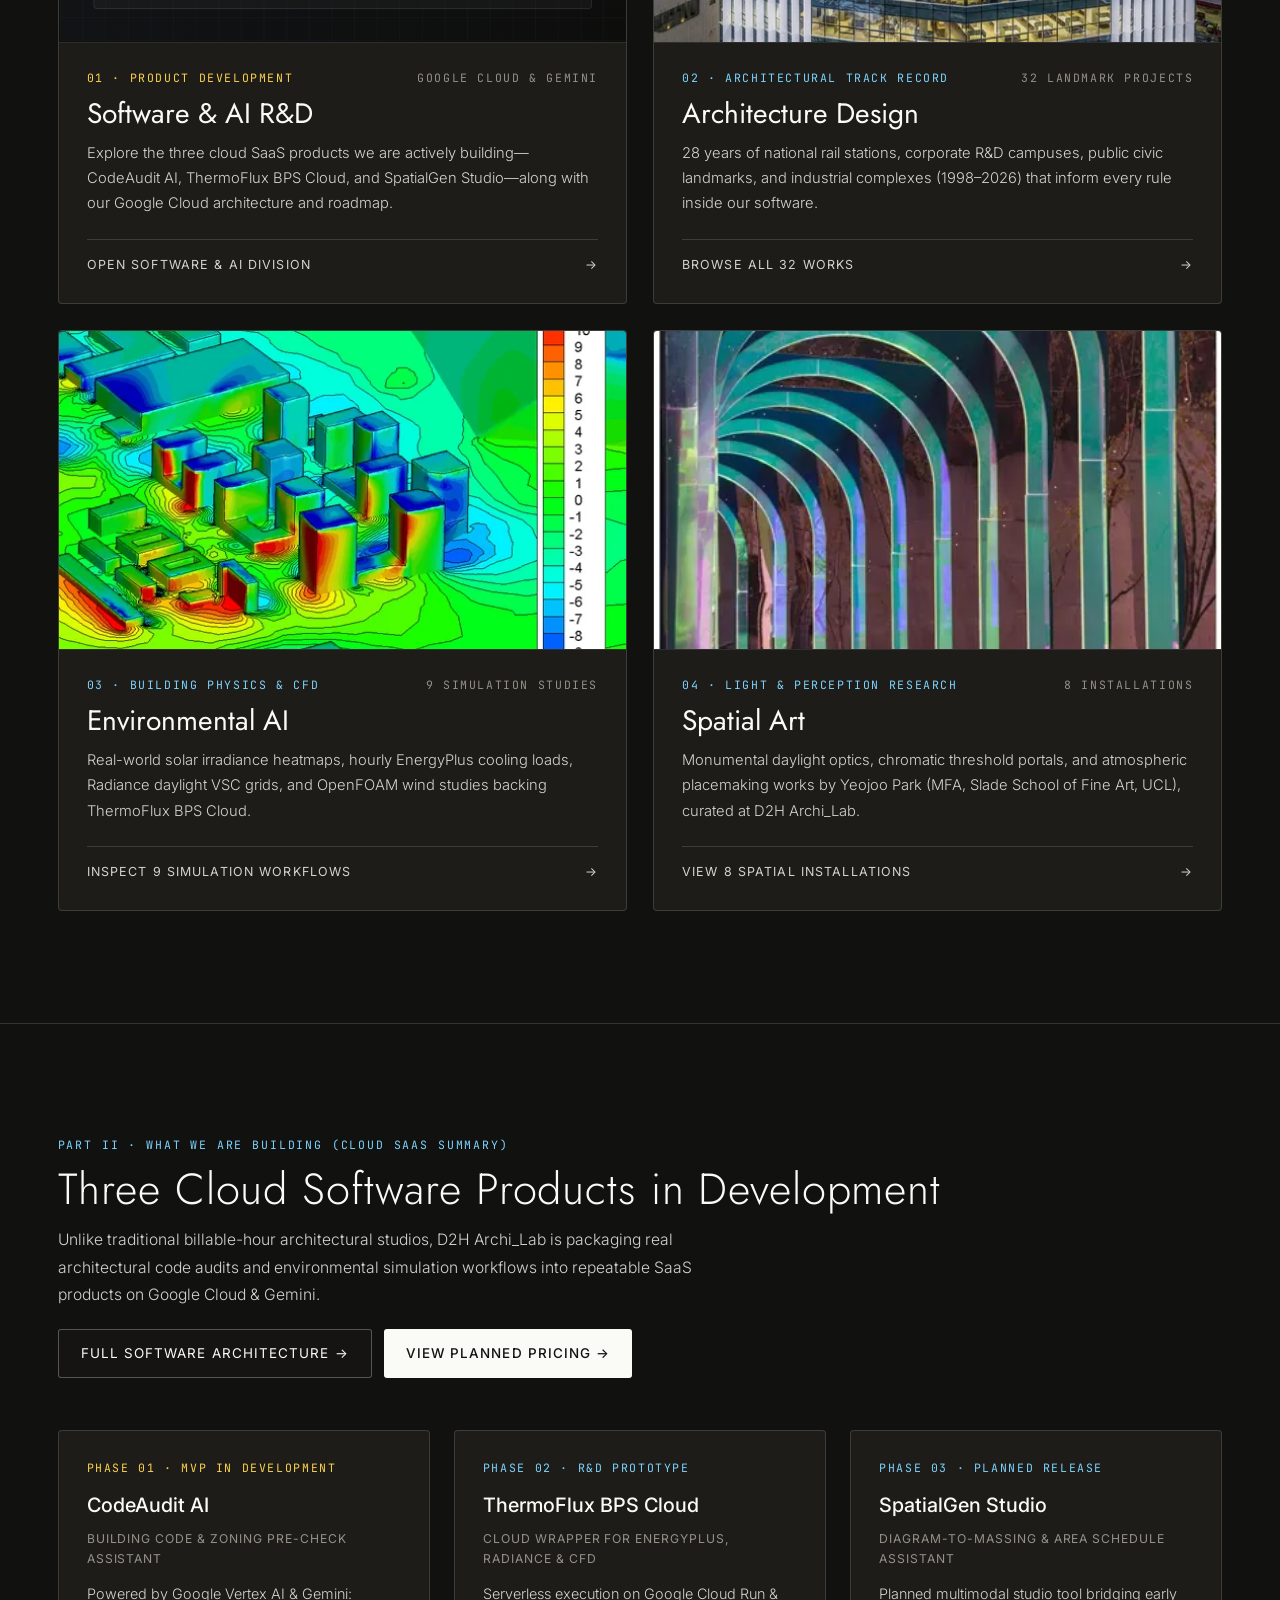
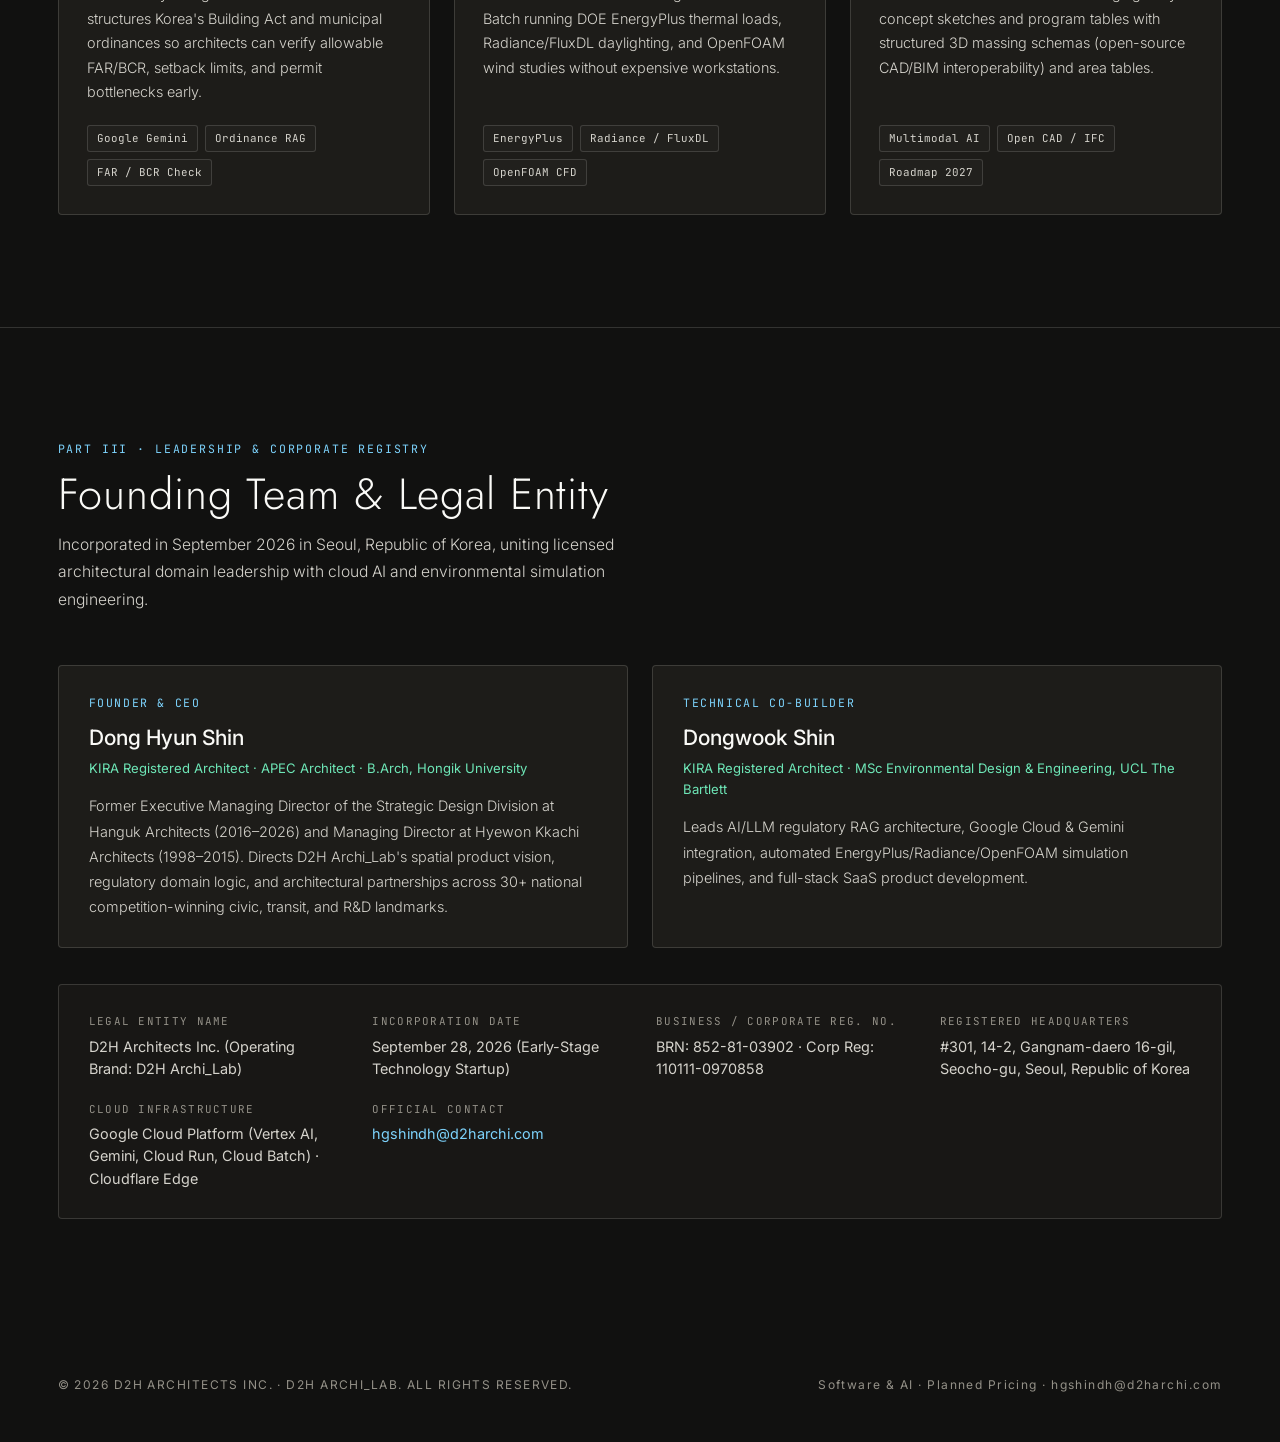
